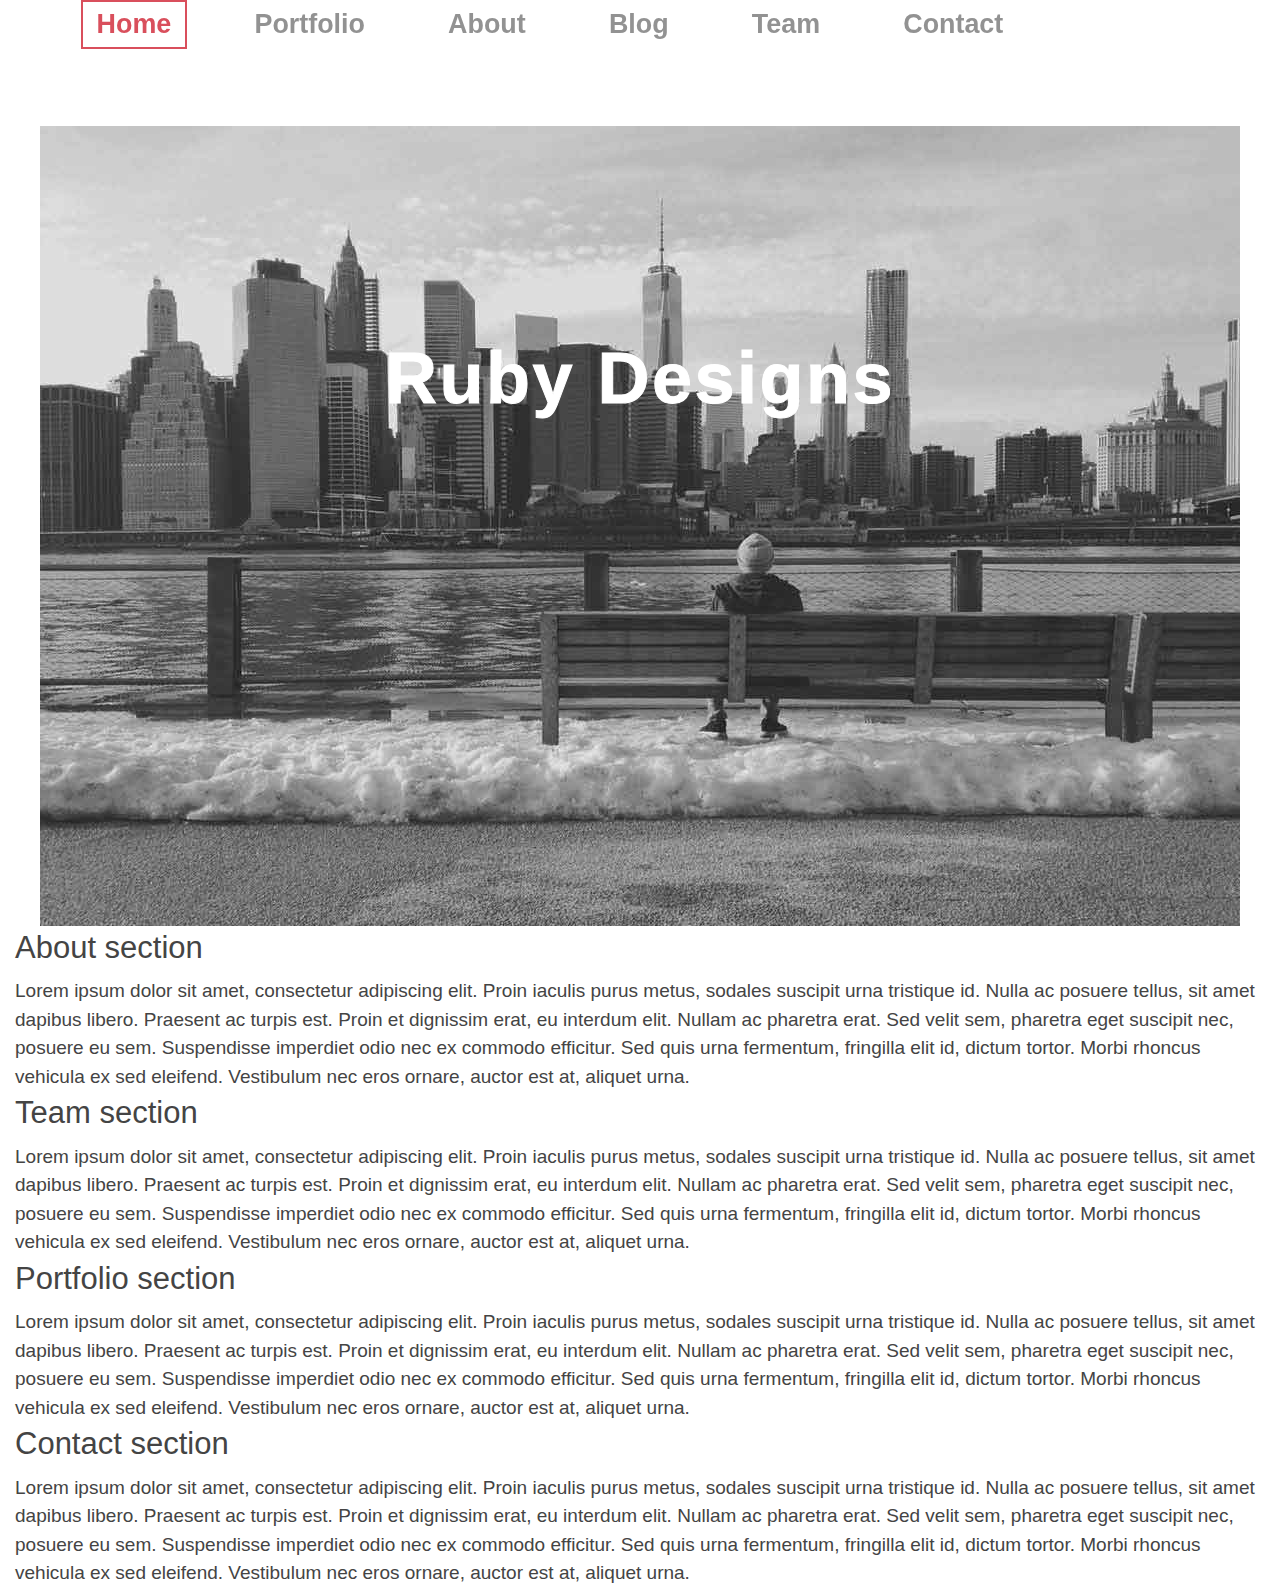
==== index.html @ 1be55d3d "setup team and intro image" ====
<!doctype html>
<html lang="en" class="no-js">
    <head>

        <meta charset="UTF-8">
        <meta http-equiv="X-UA-Compatible" content="IE=edge,chrome=1">
        <meta name="viewport" content="width=device-width, initial-scale=1">
        <title>Home </title>
        <meta name="author" content="Mark Mwaura">
        <meta name="description" content="description here">
        <meta name="keywords" content="company , portfolio">

        <link href='http://fonts.googleapis.com/css?family=Source+Sans+Pro:300,400,700' rel='stylesheet' type='text/css'>
        <link href='https://fonts.googleapis.com/css?family=Roboto+Condensed' rel='stylesheet' type='text/css'>
        <link href='https://fonts.googleapis.com/css?family=Poiret+One' rel='stylesheet' type='text/css'>
        <link rel="stylesheet" href="css/reset.css">
        <!-- CSS reset -->
        <link rel="stylesheet" href="css/style.css">
        <link rel="stylesheet" href="css/foundation.css">
        <link rel="stylesheet" href="css/linemenu/demo.css">
        <link rel="stylesheet" href="css/linemenu/component.css">
            <link rel="stylesheet" href="css/app.css">
        <!-- Resource style -->
        <script src="js/modernizr.js"></script>
        <!-- Modernizr -->

        <title>Home - Company</title>
    </head>
    <body>    <div class="row">
        <header class="large-12 medium-6 small-4 columns">

            <nav class=" menu menu menu--viola navmenu">
                <ul class="horizontal menu menu__list" data-magellan>

                    <li class="menu__item menu__item--current">
                        <a href="#" onclick="focusOnElement('home');" class="menu__link">Home</a>
                    </li>

                    <li class="menu__item">
                        <a href="#" onclick="focusOnElement('portfolio');" class="menu__link">Portfolio</a>
                    </li>
                    <li class="menu__item">
                        <a href="#" onclick="focusOnElement('about');" class="menu__link">About</a>
                    </li>
                    <li class="menu__item">
                        <a href="blog.html"  class="menu__link">Blog</a>
                    </li>
                    <li class="menu__item">
                        <a href="#" onclick="focusOnElement('members');" class="menu__link">Team</a>
                    </li>
                    <li class="menu__item">
                        <a href="#" onclick="focusOnElement('contact');" class="menu__link">Contact</a>
                    </li>

                </ul>
            </nav>
        </header>
    </div>
        <section class="large-12 columns ">
            <div class="sections">
                <div class=" toppart row" id="home" data-magellan-target="home">
                    <div class="small-centered medium-uncentered medium-6 large-7 columns toptext">
                          <h1 >Ruby Designs</h1>
                        </div>
                        <img src="img/6.jpg" class="tophome" alt=""/>
                </div>
                <section id="about" data-magellan-target="about">
                    <h3>About section</h3>
                    Lorem ipsum dolor sit amet, consectetur adipiscing elit. Proin iaculis purus metus, sodales suscipit urna tristique id. Nulla ac posuere tellus, sit amet dapibus libero. Praesent ac turpis est. Proin et dignissim erat, eu interdum elit. Nullam ac
                    pharetra erat. Sed velit sem, pharetra eget suscipit nec, posuere eu sem. Suspendisse imperdiet odio nec ex commodo efficitur. Sed quis urna fermentum, fringilla elit id, dictum tortor. Morbi rhoncus vehicula ex sed eleifend. Vestibulum nec eros
                    ornare, auctor est at, aliquet urna.</section>
                <section id="members" data-magellan-target="members">
                    <h3>Team section</h3>
                    Lorem ipsum dolor sit amet, consectetur adipiscing elit. Proin iaculis purus metus, sodales suscipit urna tristique id. Nulla ac posuere tellus, sit amet dapibus libero. Praesent ac turpis est. Proin et dignissim erat, eu interdum elit. Nullam ac
                    pharetra erat. Sed velit sem, pharetra eget suscipit nec, posuere eu sem. Suspendisse imperdiet odio nec ex commodo efficitur. Sed quis urna fermentum, fringilla elit id, dictum tortor. Morbi rhoncus vehicula ex sed eleifend. Vestibulum nec eros
                    ornare, auctor est at, aliquet urna.</section>
                <section id="portfolio" data-magellan-target="portfolio">
                    <h3>Portfolio section</h3>
                    Lorem ipsum dolor sit amet, consectetur adipiscing elit. Proin iaculis purus metus, sodales suscipit urna tristique id. Nulla ac posuere tellus, sit amet dapibus libero. Praesent ac turpis est. Proin et dignissim erat, eu interdum elit. Nullam ac
                    pharetra erat. Sed velit sem, pharetra eget suscipit nec, posuere eu sem. Suspendisse imperdiet odio nec ex commodo efficitur. Sed quis urna fermentum, fringilla elit id, dictum tortor. Morbi rhoncus vehicula ex sed eleifend. Vestibulum nec eros
                    ornare, auctor est at, aliquet urna.</section>
                <section id="contact" data-magellan-target="contact">
                    <h3>Contact section</h3>
                    Lorem ipsum dolor sit amet, consectetur adipiscing elit. Proin iaculis purus metus, sodales suscipit urna tristique id. Nulla ac posuere tellus, sit amet dapibus libero. Praesent ac turpis est. Proin et dignissim erat, eu interdum elit. Nullam ac
                    pharetra erat. Sed velit sem, pharetra eget suscipit nec, posuere eu sem. Suspendisse imperdiet odio nec ex commodo efficitur. Sed quis urna fermentum, fringilla elit id, dictum tortor. Morbi rhoncus vehicula ex sed eleifend. Vestibulum nec eros
                    ornare, auctor est at, aliquet urna.</section>
            </div>

        </section>

        <script src="js/vendor/jquery.js"></script>
        <script src="js/vendor/what-input.js"></script>
        <script src="js/vendor/foundation.js"></script>
        <script src="js/app.js"></script>
        <script src="js/jquery-2.1.1.js"></script>
        <script src="js/main.js"></script>
        <script src="js/linemenu/classie.js"></script>
        <script src="js/linemenu/clipboard.min.js"></script>
        <script src="js/linemenu/linemenu.js"></script>

        <!-- Resource jQuery -->
    </body>
</html>
---- css/style.css ----
/* --------------------------------

Primary style

-------------------------------- */
*, *::after, *::before {
  -webkit-box-sizing: border-box;
  -moz-box-sizing: border-box;
  box-sizing: border-box;
}

html * {
  -webkit-font-smoothing: antialiased;
  -moz-osx-font-smoothing: grayscale;
}

html {
  font-size: 62.5%;
}

body {
  font-size: 1.6rem;
  font-family: "Source Sans Pro", sans-serif;
  color: #aebcb9;
  background-color: #0d0d0d;
}

a {
  text-decoration: none;
}

.cd-title {
  position: relative;
  height: 160px;
  line-height: 230px;
  text-align: center;
}
.cd-title h1 {
  font-size: 2.4rem;
  font-weight: 700;
}
@media only screen and (min-width: 768px) {
  .cd-title {
    line-height: 250px;
  }
}
@media only screen and (min-width: 1170px) {
  .cd-title {
    height: 200px;
    line-height: 300px;
  }
  .cd-title h1 {
    font-size: 3rem;
  }
}

.cd-intro {
  width: 90%;
  max-width: 768px;
  text-align: center;
}

.cd-intro {
  margin: 4em auto;
}
@media only screen and (min-width: 768px) {
  .cd-intro {
    margin: 5em auto;
  }
}
@media only screen and (min-width: 1170px) {
  .cd-intro {
    margin: 6em auto;
  }
}

.cd-headline {
  font-size: 3rem;
  line-height: 1.2;
}
@media only screen and (min-width: 768px) {
  .cd-headline {
    font-size: 4.4rem;
    font-weight: 300;
  }
}
@media only screen and (min-width: 1170px) {
  .cd-headline {
    font-size: 6rem;
  }
}

.cd-words-wrapper {
  display: inline-block;
  position: relative;
  text-align: left;
}
.cd-words-wrapper b {
  display: inline-block;
  position: absolute;
  white-space: nowrap;
  left: 0;
  top: 0;
}
.cd-words-wrapper b.is-visible {
  position: relative;
}
.no-js .cd-words-wrapper b {
  opacity: 0;
}
.no-js .cd-words-wrapper b.is-visible {
  opacity: 1;
}

/* --------------------------------

xrotate-1

-------------------------------- */
.cd-headline.rotate-1 .cd-words-wrapper {
  -webkit-perspective: 300px;
  -moz-perspective: 300px;
  perspective: 300px;
}
.cd-headline.rotate-1 b {
  opacity: 0;
  -webkit-transform-origin: 50% 100%;
  -moz-transform-origin: 50% 100%;
  -ms-transform-origin: 50% 100%;
  -o-transform-origin: 50% 100%;
  transform-origin: 50% 100%;
  -webkit-transform: rotateX(180deg);
  -moz-transform: rotateX(180deg);
  -ms-transform: rotateX(180deg);
  -o-transform: rotateX(180deg);
  transform: rotateX(180deg);
}
.cd-headline.rotate-1 b.is-visible {
  opacity: 1;
  -webkit-transform: rotateX(0deg);
  -moz-transform: rotateX(0deg);
  -ms-transform: rotateX(0deg);
  -o-transform: rotateX(0deg);
  transform: rotateX(0deg);
  -webkit-animation: cd-rotate-1-in 1.2s;
  -moz-animation: cd-rotate-1-in 1.2s;
  animation: cd-rotate-1-in 1.2s;
}
.cd-headline.rotate-1 b.is-hidden {
  -webkit-transform: rotateX(180deg);
  -moz-transform: rotateX(180deg);
  -ms-transform: rotateX(180deg);
  -o-transform: rotateX(180deg);
  transform: rotateX(180deg);
  -webkit-animation: cd-rotate-1-out 1.2s;
  -moz-animation: cd-rotate-1-out 1.2s;
  animation: cd-rotate-1-out 1.2s;
}

@-webkit-keyframes cd-rotate-1-in {
  0% {
    -webkit-transform: rotateX(180deg);
    opacity: 0;
  }
  35% {
    -webkit-transform: rotateX(120deg);
    opacity: 0;
  }
  65% {
    opacity: 0;
  }
  100% {
    -webkit-transform: rotateX(360deg);
    opacity: 1;
  }
}
@-moz-keyframes cd-rotate-1-in {
  0% {
    -moz-transform: rotateX(180deg);
    opacity: 0;
  }
  35% {
    -moz-transform: rotateX(120deg);
    opacity: 0;
  }
  65% {
    opacity: 0;
  }
  100% {
    -moz-transform: rotateX(360deg);
    opacity: 1;
  }
}
@keyframes cd-rotate-1-in {
  0% {
    -webkit-transform: rotateX(180deg);
    -moz-transform: rotateX(180deg);
    -ms-transform: rotateX(180deg);
    -o-transform: rotateX(180deg);
    transform: rotateX(180deg);
    opacity: 0;
  }
  35% {
    -webkit-transform: rotateX(120deg);
    -moz-transform: rotateX(120deg);
    -ms-transform: rotateX(120deg);
    -o-transform: rotateX(120deg);
    transform: rotateX(120deg);
    opacity: 0;
  }
  65% {
    opacity: 0;
  }
  100% {
    -webkit-transform: rotateX(360deg);
    -moz-transform: rotateX(360deg);
    -ms-transform: rotateX(360deg);
    -o-transform: rotateX(360deg);
    transform: rotateX(360deg);
    opacity: 1;
  }
}
@-webkit-keyframes cd-rotate-1-out {
  0% {
    -webkit-transform: rotateX(0deg);
    opacity: 1;
  }
  35% {
    -webkit-transform: rotateX(-40deg);
    opacity: 1;
  }
  65% {
    opacity: 0;
  }
  100% {
    -webkit-transform: rotateX(180deg);
    opacity: 0;
  }
}
@-moz-keyframes cd-rotate-1-out {
  0% {
    -moz-transform: rotateX(0deg);
    opacity: 1;
  }
  35% {
    -moz-transform: rotateX(-40deg);
    opacity: 1;
  }
  65% {
    opacity: 0;
  }
  100% {
    -moz-transform: rotateX(180deg);
    opacity: 0;
  }
}
@keyframes cd-rotate-1-out {
  0% {
    -webkit-transform: rotateX(0deg);
    -moz-transform: rotateX(0deg);
    -ms-transform: rotateX(0deg);
    -o-transform: rotateX(0deg);
    transform: rotateX(0deg);
    opacity: 1;
  }
  35% {
    -webkit-transform: rotateX(-40deg);
    -moz-transform: rotateX(-40deg);
    -ms-transform: rotateX(-40deg);
    -o-transform: rotateX(-40deg);
    transform: rotateX(-40deg);
    opacity: 1;
  }
  65% {
    opacity: 0;
  }
  100% {
    -webkit-transform: rotateX(180deg);
    -moz-transform: rotateX(180deg);
    -ms-transform: rotateX(180deg);
    -o-transform: rotateX(180deg);
    transform: rotateX(180deg);
    opacity: 0;
  }
}
/* --------------------------------

xtype

-------------------------------- */
.cd-headline.type .cd-words-wrapper {
  vertical-align: top;
  overflow: hidden;
}
.cd-headline.type .cd-words-wrapper::after {
  /* vertical bar */
  content: '';
  position: absolute;
  right: 0;
  top: 50%;
  bottom: auto;
  -webkit-transform: translateY(-50%);
  -moz-transform: translateY(-50%);
  -ms-transform: translateY(-50%);
  -o-transform: translateY(-50%);
  transform: translateY(-50%);
  height: 90%;
  width: 1px;
  background-color: #aebcb9;
}
.cd-headline.type .cd-words-wrapper.waiting::after {
  -webkit-animation: cd-pulse 1s infinite;
  -moz-animation: cd-pulse 1s infinite;
  animation: cd-pulse 1s infinite;
}
.cd-headline.type .cd-words-wrapper.selected {
  background-color: #aebcb9;
}
.cd-headline.type .cd-words-wrapper.selected::after {
  visibility: hidden;
}
.cd-headline.type .cd-words-wrapper.selected b {
  color: #0d0d0d;
}
.cd-headline.type b {
  visibility: hidden;
}
.cd-headline.type b.is-visible {
  visibility: visible;
}
.cd-headline.type i {
  position: absolute;
  visibility: hidden;
}
.cd-headline.type i.in {
  position: relative;
  visibility: visible;
}

@-webkit-keyframes cd-pulse {
  0% {
    -webkit-transform: translateY(-50%) scale(1);
    opacity: 1;
  }
  40% {
    -webkit-transform: translateY(-50%) scale(0.9);
    opacity: 0;
  }
  100% {
    -webkit-transform: translateY(-50%) scale(0);
    opacity: 0;
  }
}
@-moz-keyframes cd-pulse {
  0% {
    -moz-transform: translateY(-50%) scale(1);
    opacity: 1;
  }
  40% {
    -moz-transform: translateY(-50%) scale(0.9);
    opacity: 0;
  }
  100% {
    -moz-transform: translateY(-50%) scale(0);
    opacity: 0;
  }
}
@keyframes cd-pulse {
  0% {
    -webkit-transform: translateY(-50%) scale(1);
    -moz-transform: translateY(-50%) scale(1);
    -ms-transform: translateY(-50%) scale(1);
    -o-transform: translateY(-50%) scale(1);
    transform: translateY(-50%) scale(1);
    opacity: 1;
  }
  40% {
    -webkit-transform: translateY(-50%) scale(0.9);
    -moz-transform: translateY(-50%) scale(0.9);
    -ms-transform: translateY(-50%) scale(0.9);
    -o-transform: translateY(-50%) scale(0.9);
    transform: translateY(-50%) scale(0.9);
    opacity: 0;
  }
  100% {
    -webkit-transform: translateY(-50%) scale(0);
    -moz-transform: translateY(-50%) scale(0);
    -ms-transform: translateY(-50%) scale(0);
    -o-transform: translateY(-50%) scale(0);
    transform: translateY(-50%) scale(0);
    opacity: 0;
  }
}
/* --------------------------------

xrotate-2

-------------------------------- */
.cd-headline.rotate-2 .cd-words-wrapper {
  -webkit-perspective: 300px;
  -moz-perspective: 300px;
  perspective: 300px;
}
.cd-headline.rotate-2 i, .cd-headline.rotate-2 em {
  display: inline-block;
  -webkit-backface-visibility: hidden;
  backface-visibility: hidden;
}
.cd-headline.rotate-2 b {
  opacity: 0;
}
.cd-headline.rotate-2 i {
  -webkit-transform-style: preserve-3d;
  -moz-transform-style: preserve-3d;
  -ms-transform-style: preserve-3d;
  -o-transform-style: preserve-3d;
  transform-style: preserve-3d;
  -webkit-transform: translateZ(-20px) rotateX(90deg);
  -moz-transform: translateZ(-20px) rotateX(90deg);
  -ms-transform: translateZ(-20px) rotateX(90deg);
  -o-transform: translateZ(-20px) rotateX(90deg);
  transform: translateZ(-20px) rotateX(90deg);
  opacity: 0;
}
.is-visible .cd-headline.rotate-2 i {
  opacity: 1;
}
.cd-headline.rotate-2 i.in {
  -webkit-animation: cd-rotate-2-in 0.4s forwards;
  -moz-animation: cd-rotate-2-in 0.4s forwards;
  animation: cd-rotate-2-in 0.4s forwards;
}
.cd-headline.rotate-2 i.out {
  -webkit-animation: cd-rotate-2-out 0.4s forwards;
  -moz-animation: cd-rotate-2-out 0.4s forwards;
  animation: cd-rotate-2-out 0.4s forwards;
}
.cd-headline.rotate-2 em {
  -webkit-transform: translateZ(20px);
  -moz-transform: translateZ(20px);
  -ms-transform: translateZ(20px);
  -o-transform: translateZ(20px);
  transform: translateZ(20px);
}

.no-csstransitions .cd-headline.rotate-2 i {
  -webkit-transform: rotateX(0deg);
  -moz-transform: rotateX(0deg);
  -ms-transform: rotateX(0deg);
  -o-transform: rotateX(0deg);
  transform: rotateX(0deg);
  opacity: 0;
}
.no-csstransitions .cd-headline.rotate-2 i em {
  -webkit-transform: scale(1);
  -moz-transform: scale(1);
  -ms-transform: scale(1);
  -o-transform: scale(1);
  transform: scale(1);
}

.no-csstransitions .cd-headline.rotate-2 .is-visible i {
  opacity: 1;
}

@-webkit-keyframes cd-rotate-2-in {
  0% {
    opacity: 0;
    -webkit-transform: translateZ(-20px) rotateX(90deg);
  }
  60% {
    opacity: 1;
    -webkit-transform: translateZ(-20px) rotateX(-10deg);
  }
  100% {
    opacity: 1;
    -webkit-transform: translateZ(-20px) rotateX(0deg);
  }
}
@-moz-keyframes cd-rotate-2-in {
  0% {
    opacity: 0;
    -moz-transform: translateZ(-20px) rotateX(90deg);
  }
  60% {
    opacity: 1;
    -moz-transform: translateZ(-20px) rotateX(-10deg);
  }
  100% {
    opacity: 1;
    -moz-transform: translateZ(-20px) rotateX(0deg);
  }
}
@keyframes cd-rotate-2-in {
  0% {
    opacity: 0;
    -webkit-transform: translateZ(-20px) rotateX(90deg);
    -moz-transform: translateZ(-20px) rotateX(90deg);
    -ms-transform: translateZ(-20px) rotateX(90deg);
    -o-transform: translateZ(-20px) rotateX(90deg);
    transform: translateZ(-20px) rotateX(90deg);
  }
  60% {
    opacity: 1;
    -webkit-transform: translateZ(-20px) rotateX(-10deg);
    -moz-transform: translateZ(-20px) rotateX(-10deg);
    -ms-transform: translateZ(-20px) rotateX(-10deg);
    -o-transform: translateZ(-20px) rotateX(-10deg);
    transform: translateZ(-20px) rotateX(-10deg);
  }
  100% {
    opacity: 1;
    -webkit-transform: translateZ(-20px) rotateX(0deg);
    -moz-transform: translateZ(-20px) rotateX(0deg);
    -ms-transform: translateZ(-20px) rotateX(0deg);
    -o-transform: translateZ(-20px) rotateX(0deg);
    transform: translateZ(-20px) rotateX(0deg);
  }
}
@-webkit-keyframes cd-rotate-2-out {
  0% {
    opacity: 1;
    -webkit-transform: translateZ(-20px) rotateX(0);
  }
  60% {
    opacity: 0;
    -webkit-transform: translateZ(-20px) rotateX(-100deg);
  }
  100% {
    opacity: 0;
    -webkit-transform: translateZ(-20px) rotateX(-90deg);
  }
}
@-moz-keyframes cd-rotate-2-out {
  0% {
    opacity: 1;
    -moz-transform: translateZ(-20px) rotateX(0);
  }
  60% {
    opacity: 0;
    -moz-transform: translateZ(-20px) rotateX(-100deg);
  }
  100% {
    opacity: 0;
    -moz-transform: translateZ(-20px) rotateX(-90deg);
  }
}
@keyframes cd-rotate-2-out {
  0% {
    opacity: 1;
    -webkit-transform: translateZ(-20px) rotateX(0);
    -moz-transform: translateZ(-20px) rotateX(0);
    -ms-transform: translateZ(-20px) rotateX(0);
    -o-transform: translateZ(-20px) rotateX(0);
    transform: translateZ(-20px) rotateX(0);
  }
  60% {
    opacity: 0;
    -webkit-transform: translateZ(-20px) rotateX(-100deg);
    -moz-transform: translateZ(-20px) rotateX(-100deg);
    -ms-transform: translateZ(-20px) rotateX(-100deg);
    -o-transform: translateZ(-20px) rotateX(-100deg);
    transform: translateZ(-20px) rotateX(-100deg);
  }
  100% {
    opacity: 0;
    -webkit-transform: translateZ(-20px) rotateX(-90deg);
    -moz-transform: translateZ(-20px) rotateX(-90deg);
    -ms-transform: translateZ(-20px) rotateX(-90deg);
    -o-transform: translateZ(-20px) rotateX(-90deg);
    transform: translateZ(-20px) rotateX(-90deg);
  }
}
/* --------------------------------

xloading-bar

-------------------------------- */
.cd-headline.loading-bar span {
  display: inline-block;
  padding: .2em 0;
}
.cd-headline.loading-bar .cd-words-wrapper {
  overflow: hidden;
  vertical-align: top;
}
.cd-headline.loading-bar .cd-words-wrapper::after {
  /* loading bar */
  content: '';
  position: absolute;
  left: 0;
  bottom: 0;
  height: 3px;
  width: 0;
  background: #0096a7;
  z-index: 2;
  -webkit-transition: width 0.3s -0.1s;
  -moz-transition: width 0.3s -0.1s;
  transition: width 0.3s -0.1s;
}
.cd-headline.loading-bar .cd-words-wrapper.is-loading::after {
  width: 100%;
  -webkit-transition: width 3s;
  -moz-transition: width 3s;
  transition: width 3s;
}
.cd-headline.loading-bar b {
  top: .2em;
  opacity: 0;
  -webkit-transition: opacity 0.3s;
  -moz-transition: opacity 0.3s;
  transition: opacity 0.3s;
}
.cd-headline.loading-bar b.is-visible {
  opacity: 1;
  top: 0;
}

/* --------------------------------

xslide

-------------------------------- */
.cd-headline.slide span {
  display: inline-block;
  padding: .2em 0;
}
.cd-headline.slide .cd-words-wrapper {
  overflow: hidden;
  vertical-align: top;
}
.cd-headline.slide b {
  opacity: 0;
  top: .2em;
}
.cd-headline.slide b.is-visible {
  top: 0;
  opacity: 1;
  -webkit-animation: slide-in 0.6s;
  -moz-animation: slide-in 0.6s;
  animation: slide-in 0.6s;
}
.cd-headline.slide b.is-hidden {
  -webkit-animation: slide-out 0.6s;
  -moz-animation: slide-out 0.6s;
  animation: slide-out 0.6s;
}

@-webkit-keyframes slide-in {
  0% {
    opacity: 0;
    -webkit-transform: translateY(-100%);
  }
  60% {
    opacity: 1;
    -webkit-transform: translateY(20%);
  }
  100% {
    opacity: 1;
    -webkit-transform: translateY(0);
  }
}
@-moz-keyframes slide-in {
  0% {
    opacity: 0;
    -moz-transform: translateY(-100%);
  }
  60% {
    opacity: 1;
    -moz-transform: translateY(20%);
  }
  100% {
    opacity: 1;
    -moz-transform: translateY(0);
  }
}
@keyframes slide-in {
  0% {
    opacity: 0;
    -webkit-transform: translateY(-100%);
    -moz-transform: translateY(-100%);
    -ms-transform: translateY(-100%);
    -o-transform: translateY(-100%);
    transform: translateY(-100%);
  }
  60% {
    opacity: 1;
    -webkit-transform: translateY(20%);
    -moz-transform: translateY(20%);
    -ms-transform: translateY(20%);
    -o-transform: translateY(20%);
    transform: translateY(20%);
  }
  100% {
    opacity: 1;
    -webkit-transform: translateY(0);
    -moz-transform: translateY(0);
    -ms-transform: translateY(0);
    -o-transform: translateY(0);
    transform: translateY(0);
  }
}
@-webkit-keyframes slide-out {
  0% {
    opacity: 1;
    -webkit-transform: translateY(0);
  }
  60% {
    opacity: 0;
    -webkit-transform: translateY(120%);
  }
  100% {
    opacity: 0;
    -webkit-transform: translateY(100%);
  }
}
@-moz-keyframes slide-out {
  0% {
    opacity: 1;
    -moz-transform: translateY(0);
  }
  60% {
    opacity: 0;
    -moz-transform: translateY(120%);
  }
  100% {
    opacity: 0;
    -moz-transform: translateY(100%);
  }
}
@keyframes slide-out {
  0% {
    opacity: 1;
    -webkit-transform: translateY(0);
    -moz-transform: translateY(0);
    -ms-transform: translateY(0);
    -o-transform: translateY(0);
    transform: translateY(0);
  }
  60% {
    opacity: 0;
    -webkit-transform: translateY(120%);
    -moz-transform: translateY(120%);
    -ms-transform: translateY(120%);
    -o-transform: translateY(120%);
    transform: translateY(120%);
  }
  100% {
    opacity: 0;
    -webkit-transform: translateY(100%);
    -moz-transform: translateY(100%);
    -ms-transform: translateY(100%);
    -o-transform: translateY(100%);
    transform: translateY(100%);
  }
}
/* --------------------------------

xclip

-------------------------------- */
.cd-headline.clip span {
  display: inline-block;
  padding: .2em 0;
}
.cd-headline.clip .cd-words-wrapper {
  overflow: hidden;
  vertical-align: top;
}
.cd-headline.clip .cd-words-wrapper::after {
  /* line */
  content: '';
  position: absolute;
  top: 0;
  right: 0;
  width: 2px;
  height: 100%;
  background-color: #aebcb9;
}
.cd-headline.clip b {
  opacity: 0;
}
.cd-headline.clip b.is-visible {
  opacity: 1;
}

/* --------------------------------

xzoom

-------------------------------- */
.cd-headline.zoom .cd-words-wrapper {
  -webkit-perspective: 300px;
  -moz-perspective: 300px;
  perspective: 300px;
}
.cd-headline.zoom b {
  opacity: 0;
}
.cd-headline.zoom b.is-visible {
  opacity: 1;
  -webkit-animation: zoom-in 0.8s;
  -moz-animation: zoom-in 0.8s;
  animation: zoom-in 0.8s;
}
.cd-headline.zoom b.is-hidden {
  -webkit-animation: zoom-out 0.8s;
  -moz-animation: zoom-out 0.8s;
  animation: zoom-out 0.8s;
}

@-webkit-keyframes zoom-in {
  0% {
    opacity: 0;
    -webkit-transform: translateZ(100px);
  }
  100% {
    opacity: 1;
    -webkit-transform: translateZ(0);
  }
}
@-moz-keyframes zoom-in {
  0% {
    opacity: 0;
    -moz-transform: translateZ(100px);
  }
  100% {
    opacity: 1;
    -moz-transform: translateZ(0);
  }
}
@keyframes zoom-in {
  0% {
    opacity: 0;
    -webkit-transform: translateZ(100px);
    -moz-transform: translateZ(100px);
    -ms-transform: translateZ(100px);
    -o-transform: translateZ(100px);
    transform: translateZ(100px);
  }
  100% {
    opacity: 1;
    -webkit-transform: translateZ(0);
    -moz-transform: translateZ(0);
    -ms-transform: translateZ(0);
    -o-transform: translateZ(0);
    transform: translateZ(0);
  }
}
@-webkit-keyframes zoom-out {
  0% {
    opacity: 1;
    -webkit-transform: translateZ(0);
  }
  100% {
    opacity: 0;
    -webkit-transform: translateZ(-100px);
  }
}
@-moz-keyframes zoom-out {
  0% {
    opacity: 1;
    -moz-transform: translateZ(0);
  }
  100% {
    opacity: 0;
    -moz-transform: translateZ(-100px);
  }
}
@keyframes zoom-out {
  0% {
    opacity: 1;
    -webkit-transform: translateZ(0);
    -moz-transform: translateZ(0);
    -ms-transform: translateZ(0);
    -o-transform: translateZ(0);
    transform: translateZ(0);
  }
  100% {
    opacity: 0;
    -webkit-transform: translateZ(-100px);
    -moz-transform: translateZ(-100px);
    -ms-transform: translateZ(-100px);
    -o-transform: translateZ(-100px);
    transform: translateZ(-100px);
  }
}
/* --------------------------------

xrotate-3

-------------------------------- */
.cd-headline.rotate-3 .cd-words-wrapper {
  -webkit-perspective: 300px;
  -moz-perspective: 300px;
  perspective: 300px;
}
.cd-headline.rotate-3 b {
  opacity: 0;
}
.cd-headline.rotate-3 i {
  display: inline-block;
  -webkit-transform: rotateY(180deg);
  -moz-transform: rotateY(180deg);
  -ms-transform: rotateY(180deg);
  -o-transform: rotateY(180deg);
  transform: rotateY(180deg);
  -webkit-backface-visibility: hidden;
  backface-visibility: hidden;
}
.is-visible .cd-headline.rotate-3 i {
  -webkit-transform: rotateY(0deg);
  -moz-transform: rotateY(0deg);
  -ms-transform: rotateY(0deg);
  -o-transform: rotateY(0deg);
  transform: rotateY(0deg);
}
.cd-headline.rotate-3 i.in {
  -webkit-animation: cd-rotate-3-in 0.6s forwards;
  -moz-animation: cd-rotate-3-in 0.6s forwards;
  animation: cd-rotate-3-in 0.6s forwards;
}
.cd-headline.rotate-3 i.out {
  -webkit-animation: cd-rotate-3-out 0.6s forwards;
  -moz-animation: cd-rotate-3-out 0.6s forwards;
  animation: cd-rotate-3-out 0.6s forwards;
}

.no-csstransitions .cd-headline.rotate-3 i {
  -webkit-transform: rotateY(0deg);
  -moz-transform: rotateY(0deg);
  -ms-transform: rotateY(0deg);
  -o-transform: rotateY(0deg);
  transform: rotateY(0deg);
  opacity: 0;
}

.no-csstransitions .cd-headline.rotate-3 .is-visible i {
  opacity: 1;
}

@-webkit-keyframes cd-rotate-3-in {
  0% {
    -webkit-transform: rotateY(180deg);
  }
  100% {
    -webkit-transform: rotateY(0deg);
  }
}
@-moz-keyframes cd-rotate-3-in {
  0% {
    -moz-transform: rotateY(180deg);
  }
  100% {
    -moz-transform: rotateY(0deg);
  }
}
@keyframes cd-rotate-3-in {
  0% {
    -webkit-transform: rotateY(180deg);
    -moz-transform: rotateY(180deg);
    -ms-transform: rotateY(180deg);
    -o-transform: rotateY(180deg);
    transform: rotateY(180deg);
  }
  100% {
    -webkit-transform: rotateY(0deg);
    -moz-transform: rotateY(0deg);
    -ms-transform: rotateY(0deg);
    -o-transform: rotateY(0deg);
    transform: rotateY(0deg);
  }
}
@-webkit-keyframes cd-rotate-3-out {
  0% {
    -webkit-transform: rotateY(0);
  }
  100% {
    -webkit-transform: rotateY(-180deg);
  }
}
@-moz-keyframes cd-rotate-3-out {
  0% {
    -moz-transform: rotateY(0);
  }
  100% {
    -moz-transform: rotateY(-180deg);
  }
}
@keyframes cd-rotate-3-out {
  0% {
    -webkit-transform: rotateY(0);
    -moz-transform: rotateY(0);
    -ms-transform: rotateY(0);
    -o-transform: rotateY(0);
    transform: rotateY(0);
  }
  100% {
    -webkit-transform: rotateY(-180deg);
    -moz-transform: rotateY(-180deg);
    -ms-transform: rotateY(-180deg);
    -o-transform: rotateY(-180deg);
    transform: rotateY(-180deg);
  }
}
/* --------------------------------

xscale

-------------------------------- */
.cd-headline.scale b {
  opacity: 0;
}
.cd-headline.scale i {
  display: inline-block;
  opacity: 0;
  -webkit-transform: scale(0);
  -moz-transform: scale(0);
  -ms-transform: scale(0);
  -o-transform: scale(0);
  transform: scale(0);
}
.is-visible .cd-headline.scale i {
  opacity: 1;
}
.cd-headline.scale i.in {
  -webkit-animation: scale-up 0.6s forwards;
  -moz-animation: scale-up 0.6s forwards;
  animation: scale-up 0.6s forwards;
}
.cd-headline.scale i.out {
  -webkit-animation: scale-down 0.6s forwards;
  -moz-animation: scale-down 0.6s forwards;
  animation: scale-down 0.6s forwards;
}

.no-csstransitions .cd-headline.scale i {
  -webkit-transform: scale(1);
  -moz-transform: scale(1);
  -ms-transform: scale(1);
  -o-transform: scale(1);
  transform: scale(1);
  opacity: 0;
}

.no-csstransitions .cd-headline.scale .is-visible i {
  opacity: 1;
}

@-webkit-keyframes scale-up {
  0% {
    -webkit-transform: scale(0);
    opacity: 0;
  }
  60% {
    -webkit-transform: scale(1.2);
    opacity: 1;
  }
  100% {
    -webkit-transform: scale(1);
    opacity: 1;
  }
}
@-moz-keyframes scale-up {
  0% {
    -moz-transform: scale(0);
    opacity: 0;
  }
  60% {
    -moz-transform: scale(1.2);
    opacity: 1;
  }
  100% {
    -moz-transform: scale(1);
    opacity: 1;
  }
}
@keyframes scale-up {
  0% {
    -webkit-transform: scale(0);
    -moz-transform: scale(0);
    -ms-transform: scale(0);
    -o-transform: scale(0);
    transform: scale(0);
    opacity: 0;
  }
  60% {
    -webkit-transform: scale(1.2);
    -moz-transform: scale(1.2);
    -ms-transform: scale(1.2);
    -o-transform: scale(1.2);
    transform: scale(1.2);
    opacity: 1;
  }
  100% {
    -webkit-transform: scale(1);
    -moz-transform: scale(1);
    -ms-transform: scale(1);
    -o-transform: scale(1);
    transform: scale(1);
    opacity: 1;
  }
}
@-webkit-keyframes scale-down {
  0% {
    -webkit-transform: scale(1);
    opacity: 1;
  }
  60% {
    -webkit-transform: scale(0);
    opacity: 0;
  }
}
@-moz-keyframes scale-down {
  0% {
    -moz-transform: scale(1);
    opacity: 1;
  }
  60% {
    -moz-transform: scale(0);
    opacity: 0;
  }
}
@keyframes scale-down {
  0% {
    -webkit-transform: scale(1);
    -moz-transform: scale(1);
    -ms-transform: scale(1);
    -o-transform: scale(1);
    transform: scale(1);
    opacity: 1;
  }
  60% {
    -webkit-transform: scale(0);
    -moz-transform: scale(0);
    -ms-transform: scale(0);
    -o-transform: scale(0);
    transform: scale(0);
    opacity: 0;
  }
}
/* --------------------------------

xpush

-------------------------------- */
.cd-headline.push b {
  opacity: 0;
}
.cd-headline.push b.is-visible {
  opacity: 1;
  -webkit-animation: push-in 0.6s;
  -moz-animation: push-in 0.6s;
  animation: push-in 0.6s;
}
.cd-headline.push b.is-hidden {
  -webkit-animation: push-out 0.6s;
  -moz-animation: push-out 0.6s;
  animation: push-out 0.6s;
}

@-webkit-keyframes push-in {
  0% {
    opacity: 0;
    -webkit-transform: translateX(-100%);
  }
  60% {
    opacity: 1;
    -webkit-transform: translateX(10%);
  }
  100% {
    opacity: 1;
    -webkit-transform: translateX(0);
  }
}
@-moz-keyframes push-in {
  0% {
    opacity: 0;
    -moz-transform: translateX(-100%);
  }
  60% {
    opacity: 1;
    -moz-transform: translateX(10%);
  }
  100% {
    opacity: 1;
    -moz-transform: translateX(0);
  }
}
@keyframes push-in {
  0% {
    opacity: 0;
    -webkit-transform: translateX(-100%);
    -moz-transform: translateX(-100%);
    -ms-transform: translateX(-100%);
    -o-transform: translateX(-100%);
    transform: translateX(-100%);
  }
  60% {
    opacity: 1;
    -webkit-transform: translateX(10%);
    -moz-transform: translateX(10%);
    -ms-transform: translateX(10%);
    -o-transform: translateX(10%);
    transform: translateX(10%);
  }
  100% {
    opacity: 1;
    -webkit-transform: translateX(0);
    -moz-transform: translateX(0);
    -ms-transform: translateX(0);
    -o-transform: translateX(0);
    transform: translateX(0);
  }
}
@-webkit-keyframes push-out {
  0% {
    opacity: 1;
    -webkit-transform: translateX(0);
  }
  60% {
    opacity: 0;
    -webkit-transform: translateX(110%);
  }
  100% {
    opacity: 0;
    -webkit-transform: translateX(100%);
  }
}
@-moz-keyframes push-out {
  0% {
    opacity: 1;
    -moz-transform: translateX(0);
  }
  60% {
    opacity: 0;
    -moz-transform: translateX(110%);
  }
  100% {
    opacity: 0;
    -moz-transform: translateX(100%);
  }
}
@keyframes push-out {
  0% {
    opacity: 1;
    -webkit-transform: translateX(0);
    -moz-transform: translateX(0);
    -ms-transform: translateX(0);
    -o-transform: translateX(0);
    transform: translateX(0);
  }
  60% {
    opacity: 0;
    -webkit-transform: translateX(110%);
    -moz-transform: translateX(110%);
    -ms-transform: translateX(110%);
    -o-transform: translateX(110%);
    transform: translateX(110%);
  }
  100% {
    opacity: 0;
    -webkit-transform: translateX(100%);
    -moz-transform: translateX(100%);
    -ms-transform: translateX(100%);
    -o-transform: translateX(100%);
    transform: translateX(100%);
  }
}
---- css/linemenu/demo.css ----
@font-face {
	font-family: 'codropsicons';
	font-weight: normal;
	font-style: normal;
	src: url('../fonts/codropsicons/codropsicons.eot');
	src: url('../fonts/codropsicons/codropsicons.eot?#iefix') format('embedded-opentype'), url('../fonts/codropsicons/codropsicons.woff') format('woff'), url('../fonts/codropsicons/codropsicons.ttf') format('truetype'), url('../fonts/codropsicons/codropsicons.svg#codropsicons') format('svg');
}

*,
*:after,
*:before {
	-webkit-box-sizing: border-box;
	box-sizing: border-box;
}

.clearfix:before,
.clearfix:after {
	content: '';
	display: table;
}

.clearfix:after {
	clear: both;
}

body {
	font-family: 'Avenir Next', Avenir, 'Helvetica Neue', 'Lato', 'Segoe UI', Helvetica, Arial, sans-serif;
	color: #444;
	background: #fff;
	-webkit-font-smoothing: antialiased;
	-moz-osx-font-smoothing: grayscale;
}

a {
	text-decoration: none;
	color: #4e3c3e;
	outline: none;
}

a:hover,
a:focus {
	color: #f48b95;
}

.hidden {
	position: absolute;
	overflow: hidden;
	width: 0;
	height: 0;
	pointer-events: none;
}

.info {
	font-size: 0.85em;
	font-weight: bold;
	line-height: 36px;
	margin: 5em 0 0;
	color: #9c9898;
}

.link-copy {
	position: absolute;
	top: 2em;
	right: 2em;
	width: 20px;
	height: 20px;
	cursor: pointer;
	background: url(../img/link.svg) no-repeat center center;
	background-size: cover;
}

.link-copy::after {
	content: 'Click to copy direct link';
	font-size: 0.85em;
	font-weight: bold;
	position: absolute;
	right: 100%;
	margin: 0 1em 0 0;
	white-space: nowrap;
	pointer-events: none;
	opacity: 0;
	color: #ddd;
	-webkit-transform: translate3d(10px, 0, 0);
	transform: translate3d(10px, 0, 0);
	-webkit-transition: -webkit-transform 0.3s, opacity 0.3s;
	transition: transform 0.3s, opacity 0.3s;
}

.link-copy:hover::after {
	opacity: 1;
	-webkit-transform: translate3d(0, 0, 0);
	transform: translate3d(0, 0, 0);
}

.link-copy::before {
	content: '';
	position: absolute;
	top: 50%;
	left: 50%;
	width: 50px;
	height: 50px;
	margin: -25px 0 0 -25px;
	opacity: 0;
	border-radius: 50%;
	background: #d94f5c;
}

.link-copy--animate::before {
	-webkit-animation: pulse 0.3s;
	animation: pulse 0.3s;
}

@-webkit-keyframes pulse {
	from {
		opacity: 1;
		-webkit-transform: scale3d(0, 0, 1);
		transform: scale3d(0, 0, 1);
	}

	to {
		opacity: 0;
		-webkit-transform: scale3d(1, 1, 1);
		transform: scale3d(1, 1, 1);
	}

}

@keyframes pulse {
	from {
		opacity: 1;
		-webkit-transform: scale3d(0, 0, 1);
		transform: scale3d(0, 0, 1);
	}

	to {
		opacity: 0;
		transform: scale3d(1, 1, 1);
		webkit-transform: scale3d(1, 1, 1);
	}

}

.github-corner:hover .octo-arm {
	animation: octocat-wave 560ms ease-in-out;
}

@keyframes octocat-wave {
	0%,
	100% {
		transform: rotate(0);
	}

	20%,
	60% {
		transform: rotate(-25deg);
	}

	40%,
	80% {
		transform: rotate(10deg);
	}

}

@media (max-width:500px) {
	.github-corner:hover .octo-arm {
		animation: none;
	}

	.github-corner .octo-arm {
		animation: octocat-wave 560ms ease-in-out;
	}

}

/* Content */
.content {
	padding: 3em 0;
}

.section {
	display: -webkit-flex;
	display: flex;
	-webkit-flex-direction: column;
	flex-direction: column;
	-webkit-justify-content: center;
	justify-content: center;
	-webkit-align-items: center;
	align-items: center;
}

.section:nth-of-type(odd):not(:first-child) {
	color: #fff;
	background: #2a282b;
}

.section--menu {
	position: relative;
	overflow: hidden;
	min-height: 80vh;
	padding: 2em 0 8em;
}

.break {
	padding: 3em 0;
	text-align: center;
	background: #d94f5c;
}

.section__title {
	font-size: 0.65em;
	font-weight: 700;
	-webkit-flex: none;
	flex: none;
	margin: 3em 0 15em;
	text-indent: 3px;
	letter-spacing: 3px;
	text-transform: uppercase;
	color: #d1d1d1;
}

.break__title {
	font-size: 1.85em;
	font-weight: normal;
	margin: 0;
	color: #fff;
}

.section--intro {
	font-size: 2em;
	position: relative;
	min-height: 100vh;
	text-align: center;
	color: #fff;
}

.section--intro p {
	max-width: 1000px;
	margin: 0 auto;
	padding: 1em;
}

/* Header */
.codrops-header {
	position: relative;
	height: 100vh;
	min-height: 600px;
	padding: 0em 1em 4em;
	text-align: center;
	color: #fff;
	background: #d94f5c url(../img/mouse.svg) no-repeat left 50% bottom 40px;
}

.codrops-header h1 {
	font-size: 3.25em;
	font-weight: 700;
	line-height: 1;
	position: relative;
	z-index: 10;
	margin: 0.5em 0 0;
	letter-spacing: -1px;
}

.codrops-header h1 span {
	font-size: 50%;
	font-weight: normal;
	display: block;
	margin: 0.5em 0;
	letter-spacing: 0;
	color: #f48b95;
}

/* Top Navigation Style */
.codrops-links {
	position: relative;
	display: inline-block;
	text-align: center;
	white-space: nowrap;
}

.codrops-links::after {
	content: '';
	position: absolute;
	top: 0;
	left: 50%;
	width: 1px;
	height: 100%;
	background: #c14954;
	-webkit-transform: rotate3d(0, 0, 1, 22.5deg);
	transform: rotate3d(0, 0, 1, 22.5deg);
}

.codrops-icon {
	display: inline-block;
	width: 1.5em;
	margin: 0.5em;
	padding: 0em 0;
	text-decoration: none;
}

.codrops-icon span {
	display: none;
}

.codrops-icon:before {
	font-family: 'codropsicons';
	font-weight: normal;
	font-style: normal;
	font-variant: normal;
	line-height: 1;
	margin: 0 5px;
	text-transform: none;
	-webkit-font-smoothing: antialiased;
	speak: none;
}

.codrops-icon--drop:before {
	content: '\e001';
}

.codrops-icon--prev:before {
	content: '\e004';
}

/* Demo links */
.codrops-demos {
	margin: 2em 0 0;
}

.codrops-demos a {
	display: inline-block;
	margin: 0 0.5em;
}

.codrops-demos a.current-demo {
	color: #333;
}

/* Related demos */
.content--related {
	font-weight: bold;
	padding: 10em 1em;
	text-align: center;
	background: #d94f5c;
}

.content__wrap--related {
	max-width: 800px;
	margin: 0 auto;
}

.media-item {
	display: inline-block;
	padding: 1em;
	vertical-align: top;
	-webkit-transition: color 0.3s;
	transition: color 0.3s;
}

.media-item__img {
	max-width: 100%;
	opacity: 0.6;
	-webkit-transition: opacity 0.3s;
	transition: opacity 0.3s;
}

.media-item:hover .media-item__img,
.media-item:focus .media-item__img {
	opacity: 1;
}

.media-item__title {
	font-size: 1em;
	margin: 0;
	padding: 0.5em;
}

@media screen and (max-width:50em) {
	.section--intro {
		font-size: 1em;
	}

}
---- css/linemenu/component.css ----
/* Common styles for all menus */
.menu {
	line-height: 1;
	margin: 0 auto 3em;
}

.menu__list {
	position: relative;
	display: -webkit-flex;
	display: flex;
	-webkit-flex-wrap: wrap;
	flex-wrap: wrap;
	margin: 0;
	padding: 0;
	list-style: none;
}

.menu__item {
	display: block;
	margin: 1em 0;
}

.menu__link {
	font-size: 1.05em;
	font-weight: bold;
	display: block;
	padding: 1em;
	cursor: pointer;
	-webkit-user-select: none;
	-moz-user-select: none;
	-ms-user-select: none;
	user-select: none;
	-webkit-touch-callout: none;
	-khtml-user-select: none;
	-webkit-tap-highlight-color: rgba(0, 0, 0, 0);
}

.menu__link:hover,
.menu__link:focus {
	outline: none;
}

/* Individual styles */

/* Alonso */
.menu--alonso .menu__item {
	margin: 0;
}

.menu--alonso .menu__link {
	width: 120px;
	height: 3em;
	text-align: center;
	color: #b5b5b5;
	-webkit-transition: color 0.3s;
	transition: color 0.3s;
}

.menu--alonso .menu__link:hover,
.menu--alonso .menu__link:focus {
	color: #929292;
}

.menu--alonso .menu__item--current .menu__link {
	color: #d94f5c;
	-webkit-transition: color 0.5s;
	transition: color 0.5s;
}

.menu--alonso .menu__line {
	position: absolute;
	top: 100%;
	left: 0;
	width: 120px;
	height: 2px;
	pointer-events: none;
	border: 1px solid #fff;
	border-width: 0 45px;
	background: #d94f5c;
	-webkit-transition: -webkit-transform 0.5s;
	transition: transform 0.5s;
	-webkit-transition-timing-function: cubic-bezier(1, 0.01, 0, 1);
	-webkit-transition-timing-function: cubic-bezier(1, 0.01, 0, 1.22);
	transition-timing-function: cubic-bezier(1, 0.01, 0, 1.22);
}

.menu--alonso .menu__item:nth-child(1).menu__item--current ~ .menu__line {
	-webkit-transform: translate3d(0, 0, 0);
	transform: translate3d(0, 0, 0);
}

.menu--alonso .menu__item:nth-child(2).menu__item--current ~ .menu__line {
	-webkit-transform: translate3d(100%, 0, 0);
	transform: translate3d(100%, 0, 0);
}

.menu--alonso .menu__item:nth-child(3).menu__item--current ~ .menu__line {
	-webkit-transform: translate3d(200%, 0, 0);
	transform: translate3d(200%, 0, 0);
}

.menu--alonso .menu__item:nth-child(4).menu__item--current ~ .menu__line {
	-webkit-transform: translate3d(300%, 0, 0);
	transform: translate3d(300%, 0, 0);
}

.menu--alonso .menu__item:nth-child(5).menu__item--current ~ .menu__line {
	-webkit-transform: translate3d(400%, 0, 0);
	transform: translate3d(400%, 0, 0);
}

@media screen and (max-width:55em) {
	.menu--alonso .menu__line {
		top: 3em;
	}

	.menu--alonso .menu__item:nth-child(1).menu__item--current ~ .menu__line {
		-webkit-transform: translate3d(0, 0, 0);
		transform: translate3d(0, 0, 0);
	}

	.menu--alonso .menu__item:nth-child(2).menu__item--current ~ .menu__line {
		-webkit-transform: translate3d(0, 3em, 0);
		transform: translate3d(0, 3em, 0);
	}

	.menu--alonso .menu__item:nth-child(3).menu__item--current ~ .menu__line {
		-webkit-transform: translate3d(0, 6em, 0);
		transform: translate3d(0, 6em, 0);
	}

	.menu--alonso .menu__item:nth-child(4).menu__item--current ~ .menu__line {
		-webkit-transform: translate3d(0, 9em, 0);
		transform: translate3d(0, 9em, 0);
	}

	.menu--alonso .menu__item:nth-child(5).menu__item--current ~ .menu__line {
		-webkit-transform: translate3d(0, 12em, 0);
		transform: translate3d(0, 12em, 0);
	}
}

/* Sebastian */
.menu--sebastian .menu__link {
	position: relative;
	display: block;
	margin: 0 1em;
	text-align: center;
	color: #929292;
	-webkit-transition: color 0.4s;
	transition: color 0.4s;
}

.menu--sebastian .menu__link:hover,
.menu--sebastian .menu__link:focus {
	color: #fff;
}

.menu--sebastian .menu__item--current .menu__link {
	color: #d94f5c;
}

.menu--sebastian .menu__link::before,
.menu--sebastian .menu__link::after {
	content: '';
	position: absolute;
	left: 0;
	width: 100%;
	height: 2px;
	background: #d94f5c;
	-webkit-transform: scale3d(0, 1, 1);
	transform: scale3d(0, 1, 1);
	-webkit-transition: -webkit-transform 0.2s;
	transition: transform 0.2s;
}

.menu--sebastian .menu__link::before {
	top: 0;
	-webkit-transform-origin: 0 50%;
	transform-origin: 0 50%;
}

.menu--sebastian .menu__link::after {
	bottom: 0;
	-webkit-transform-origin: 100% 50%;
	transform-origin: 100% 50%;
}

.menu--sebastian .menu__item--current .menu__link::before,
.menu--sebastian .menu__item--current .menu__link::after {
	-webkit-transform: scale3d(1, 1, 1);
	transform: scale3d(1, 1, 1);
	-webkit-transition-timing-function: cubic-bezier(0.22, 0.61, 0.36, 1);
	transition-timing-function: cubic-bezier(0.22, 0.61, 0.36, 1);
	-webkit-transition-duration: 0.4s;
	transition-duration: 0.4s;
}

/* Prospero */
.menu--prospero .menu__link {
	position: relative;
	display: block;
	margin: 0 1.5em;
	padding: 0.75em 0;
	text-align: center;
	color: #b5b5b5;
	-webkit-transition: color 0.3s;
	transition: color 0.3s;
}

.menu--prospero .menu__link:hover,
.menu--prospero .menu__link:focus {
	color: #929292;
}

.menu--prospero .menu__item--current .menu__link {
	color: #d94f5c;
}

.menu--prospero .menu__link::before {
	content: '';
	position: absolute;
	bottom: 0;
	left: 0;
	width: 100%;
	height: 4px;
	background: #d94f5c;
	-webkit-transform: scale3d(0, 1, 1);
	transform: scale3d(0, 1, 1);
	-webkit-transition: -webkit-transform 0.1s;
	transition: transform 0.1s;
}

.menu--prospero .menu__item--current .menu__link::before {
	-webkit-transform: scale3d(1, 1, 1);
	transform: scale3d(1, 1, 1);
	-webkit-transition-timing-function: cubic-bezier(0.4, 0, 0.2, 1);
	transition-timing-function: cubic-bezier(0.4, 0, 0.2, 1);
	-webkit-transition-duration: 0.3s;
	transition-duration: 0.3s;
}

/* Viola */
.menu--viola .menu__item {
	position: relative;
	margin: 0 1em;
}

.menu--viola .menu__link {
	position: relative;
	display: block;
	text-align: center;
	color: #929292;
	-webkit-transition: color 0.4s;
	transition: color 0.4s;
}

.menu--viola .menu__link:hover,
.menu--viola .menu__link:focus {
	color: #fff;
}

.menu--viola .menu__item--current .menu__link {
	color: #d94f5c;
}

.menu--viola .menu__item::before,
.menu--viola .menu__item::after,
.menu--viola .menu__link::before,
.menu--viola .menu__link::after {
	content: '';
	position: absolute;
	background: #d94f5c;
	-webkit-transition: -webkit-transform 0.2s;
	transition: transform 0.2s;
}

.menu--viola .menu__item::before,
.menu--viola .menu__item::after {
	top: 0;
	width: 2px;
	height: 100%;
	-webkit-transform: scale3d(1, 0, 1);
	transform: scale3d(1, 0, 1);
}

.menu--viola .menu__item::before {
	left: 0;
	-webkit-transform-origin: 50% 100%;
	transform-origin: 50% 100%;
}

.menu--viola .menu__item::after {
	right: 0;
	-webkit-transform-origin: 50% 0%;
	transform-origin: 50% 0%;
}

.menu--viola .menu__link::before,
.menu--viola .menu__link::after {
	left: 0;
	width: 100%;
	height: 2px;
	-webkit-transform: scale3d(0, 1, 1);
	transform: scale3d(0, 1, 1);
}

.menu--viola .menu__link::before {
	top: 0;
	-webkit-transform-origin: 0 50%;
	transform-origin: 0 50%;
}

.menu--viola .menu__link::after {
	bottom: 0;
	-webkit-transform-origin: 100% 50%;
	transform-origin: 100% 50%;
}

.menu--viola .menu__item--current::before,
.menu--viola .menu__item--current::after,
.menu--viola .menu__item--current .menu__link::before,
.menu--viola .menu__item--current .menu__link::after {
	-webkit-transform: scale3d(1, 1, 1);
	transform: scale3d(1, 1, 1);
	-webkit-transition-timing-function: cubic-bezier(0.4, 0, 0.2, 1);
	transition-timing-function: cubic-bezier(0.4, 0, 0.2, 1);
	-webkit-transition-duration: 0.4s;
	transition-duration: 0.4s;
}

/* Antonio */
.menu--antonio .menu__item {
	position: relative;
	margin: 1em;
}

.menu--antonio .menu__link {
	position: relative;
	display: block;
	min-width: 110px;
	text-align: center;
	color: #b5b5b5;
	-webkit-transition: color 0.2s;
	transition: color 0.2s;
}

.menu--antonio .menu__link:hover,
.menu--antonio .menu__link:focus {
	color: #929292;
}

.menu--antonio .menu__item--current .menu__link {
	color: #d94f5c;
	-webkit-transition-duration: 0.4s;
	transition-duration: 0.4s;
}

.menu--antonio .menu__item::before,
.menu--antonio .menu__item::after,
.menu--antonio .menu__link::before,
.menu--antonio .menu__link::after {
	content: '';
	position: absolute;
	background: #d94f5c;
	-webkit-transition: -webkit-transform 0.2s;
	transition: transform 0.2s;
}

.menu--antonio .menu__item::before,
.menu--antonio .menu__item::after {
	top: 0;
	width: 4px;
	height: 100%;
	-webkit-transform: scale3d(1, 0, 1);
	transform: scale3d(1, 0, 1);
}

.menu--antonio .menu__item::before {
	left: 0;
	-webkit-transform-origin: 50% 100%;
	transform-origin: 50% 100%;
}

.menu--antonio .menu__item::after {
	right: 0;
	-webkit-transform-origin: 50% 0%;
	transform-origin: 50% 0%;
}

.menu--antonio .menu__link::before,
.menu--antonio .menu__link::after {
	left: 0;
	width: 100%;
	height: 4px;
	-webkit-transform: scale3d(0, 1, 1);
	transform: scale3d(0, 1, 1);
}

.menu--antonio .menu__link::before {
	top: 0;
	-webkit-transform-origin: 0 50%;
	transform-origin: 0 50%;
}

.menu--antonio .menu__link::after {
	bottom: 0;
	-webkit-transform-origin: 100% 50%;
	transform-origin: 100% 50%;
}

.menu--antonio .menu__item--current::before,
.menu--antonio .menu__item--current::after,
.menu--antonio .menu__item--current .menu__link::before,
.menu--antonio .menu__item--current .menu__link::after {
	-webkit-transform: scale3d(1, 1, 1);
	transform: scale3d(1, 1, 1);
	-webkit-transition-timing-function: cubic-bezier(0.4, 0, 0.2, 1);
	transition-timing-function: cubic-bezier(0.4, 0, 0.2, 1);
	-webkit-transition-duration: 0.4s;
	transition-duration: 0.4s;
}

.menu--antonio .menu__item--current::after {
	-webkit-transition-delay: 0s;
	transition-delay: 0s;
}

.menu--antonio .menu__item--current .menu__link::before {
	-webkit-transition-delay: 0.2s;
	transition-delay: 0.2s;
}

.menu--antonio .menu__item--current .menu__link::after {
	-webkit-transition-delay: 0.2s;
	transition-delay: 0.2s;
}

/* Miranda */
.menu--miranda .menu__item {
	position: relative;
	margin: 1em;
}

.menu--miranda .menu__link {
	position: relative;
	display: block;
	min-width: 120px;
	text-align: center;
	color: #b5b5b5;
	-webkit-transition: color 0.3s;
	transition: color 0.3s;
}

.menu--miranda .menu__link:hover,
.menu--miranda .menu__link:focus {
	color: #929292;
}

.menu--miranda .menu__item--current .menu__link {
	color: #d94f5c;
}

.menu--miranda .menu__item::before,
.menu--miranda .menu__item::after,
.menu--miranda .menu__link::before,
.menu--miranda .menu__link::after {
	content: '';
	position: absolute;
	background: #d94f5c;
	-webkit-transition: -webkit-transform 0.1s;
	transition: transform 0.1s;
	-webkit-transition-timing-function: cubic-bezier(1, 0.68, 0.16, 0.9);
	transition-timing-function: cubic-bezier(1, 0.68, 0.16, 0.9);
}

/* left and right line */
.menu--miranda .menu__item::before,
.menu--miranda .menu__item::after {
	top: 0;
	width: 2px;
	height: 100%;
	-webkit-transform: scale3d(1, 0, 1);
	transform: scale3d(1, 0, 1);
}

/* left line */
.menu--miranda .menu__item::before {
	left: 0;
	-webkit-transform-origin: 50% 100%;
	transform-origin: 50% 100%;
}

/* right line */
.menu--miranda .menu__item::after {
	right: 0;
	-webkit-transform-origin: 50% 0%;
	transform-origin: 50% 0%;
}

/* top and bottom line */
.menu--miranda .menu__link::before,
.menu--miranda .menu__link::after {
	left: 0;
	width: 100%;
	height: 2px;
	-webkit-transform: scale3d(0, 1, 1);
	transform: scale3d(0, 1, 1);
}

/* top line */
.menu--miranda .menu__link::before {
	top: 0;
	-webkit-transform-origin: 0 50%;
	transform-origin: 0 50%;
}

/* bottom line */
.menu--miranda .menu__link::after {
	bottom: 0;
	-webkit-transform-origin: 100% 50%;
	transform-origin: 100% 50%;
}

/* Delays (first reverse, then current) */

/* These rules can be simplified, but let's keep it for better readability */

/* bottom line */
.menu--miranda .menu__item .menu__link::after {
	-webkit-transition-delay: 0.3s;
	transition-delay: 0.3s;
}

.menu--miranda .menu__item--current .menu__link::after {
	-webkit-transition-delay: 0s;
	transition-delay: 0s;
}

/* left line */
.menu--miranda .menu__item::before {
	-webkit-transition-delay: 0.2s;
	transition-delay: 0.2s;
}

.menu--miranda .menu__item--current::before {
	-webkit-transition-delay: 0.1s;
	transition-delay: 0.1s;
}

/* top line */
.menu--miranda .menu__item .menu__link::before {
	-webkit-transition-delay: 0.1s;
	transition-delay: 0.1s;
}

.menu--miranda .menu__item--current .menu__link::before {
	-webkit-transition-delay: 0.2s;
	transition-delay: 0.2s;
}

/* right line */
.menu--miranda .menu__item--current::after {
	-webkit-transition-delay: 0.3s;
	transition-delay: 0.3s;
}

.menu--miranda .menu__item--current::before,
.menu--miranda .menu__item--current::after,
.menu--miranda .menu__item--current .menu__link::before,
.menu--miranda .menu__item--current .menu__link::after {
	-webkit-transform: scale3d(1, 1, 1);
	transform: scale3d(1, 1, 1);
}

/* Ariel */
.menu--ariel .menu__item {
	position: relative;
	margin: 0.5em 1em;
}

.menu--ariel .menu__link {
	line-height: 1.15;
	position: relative;
	display: block;
	min-width: 110px;
	text-align: center;
	color: #b5b5b5;
	-webkit-transition: color 0.3s;
	transition: color 0.3s;
}

.menu--ariel .menu__link:hover,
.menu--ariel .menu__link:focus {
	color: #929292;
}

.menu--ariel .menu__item--current .menu__link {
	color: #d94f5c;
}

.menu--ariel .menu__item::before,
.menu--ariel .menu__item::after,
.menu--ariel .menu__link::before,
.menu--ariel .menu__link::after {
	content: '';
	position: absolute;
	background: #d94f5c;
	-webkit-transition: -webkit-transform 0.3s;
	transition: transform 0.3s;
	-webkit-transition-timing-function: cubic-bezier(0.44, 0.05, 0.55, 0.95);
	transition-timing-function: cubic-bezier(0.44, 0.05, 0.55, 0.95);
}

.menu--ariel .menu__item::before,
.menu--ariel .menu__item::after {
	top: 0;
	width: 4px;
	height: 100%;
	-webkit-transform: scale3d(0.1, 0, 1);
	transform: scale3d(0.1, 0, 1);
}

/* left line */
.menu--ariel .menu__item::before {
	left: 0;
}

/* right line */
.menu--ariel .menu__item::after {
	right: 0;
}

.menu--ariel .menu__link::before,
.menu--ariel .menu__link::after {
	left: 0;
	width: 100%;
	height: 4px;
	-webkit-transform: scale3d(0, 0.1, 1);
	transform: scale3d(0, 0.1, 1);
}

/* top line */
.menu--ariel .menu__link::before {
	top: 0;
}

/* bottom line */
.menu--ariel .menu__link::after {
	bottom: 0;
}

.menu--ariel .menu__item--current::before,
.menu--ariel .menu__item--current::after,
.menu--ariel .menu__item--current .menu__link::before,
.menu--ariel .menu__item--current .menu__link::after {
	-webkit-transform: scale3d(1, 1, 1);
	transform: scale3d(1, 1, 1);
}

/* Caliban */
.menu--caliban .menu__item {
	margin: 0.5em 0;
}

.menu--caliban .menu__link {
	position: relative;
	display: block;
	width: 140px;
	margin: 0 1em;
	color: #b5b5b5;
	-webkit-transition: color 0.2s;
	transition: color 0.2s;
}

.menu--caliban .menu__link:hover,
.menu--caliban .menu__link:focus {
	color: #929292;
}

.menu--caliban .menu__item--current .menu__link {
	color: #d94f5c;
}

.menu--caliban .menu__link::before,
.menu--caliban .menu__link::after {
	content: '';
	position: absolute;
	top: 0;
	left: 0;
	width: 100%;
	height: 100%;
	border: 2px solid #d94f5c;
	-webkit-transition: -webkit-transform 0.2s;
	transition: transform 0.2s;
}

.menu--caliban .menu__link::before {
	border-width: 0 2px;
	-webkit-transform: scale3d(1, 0, 1);
	transform: scale3d(1, 0, 1);
	-webkit-transform-origin: 0% 50%;
	transform-origin: 0% 50%;
}

.menu--caliban .menu__link::after {
	border-width: 2px 0;
	-webkit-transform: scale3d(0, 1, 1);
	transform: scale3d(0, 1, 1);
	-webkit-transform-origin: 0% 0%;
	transform-origin: 0% 0%;
	-webkit-transition-delay: 0.2s;
	transition-delay: 0.2s;
}

.menu--caliban .menu__item--current .menu__link::before,
.menu--caliban .menu__item--current .menu__link::after {
	-webkit-transform: scale3d(1, 1, 1);
	transform: scale3d(1, 1, 1);
}

/* Ferdinand */
.menu--ferdinand .menu__link {
	position: relative;
	display: block;
	margin: 0 1.5em;
	padding: 0.65em 0;
	text-align: center;
	color: #b5b5b5;
	-webkit-transition: background 0.3s, color 0.3s;
	transition: background 0.3s, color 0.3s;
}

.menu--ferdinand .menu__link:hover,
.menu--ferdinand .menu__link:focus {
	color: #929292;
}

.menu--ferdinand .menu__item--current .menu__link {
	color: #d94f5c;
}

.menu--ferdinand .menu__link::before {
	content: '';
	position: absolute;
	bottom: 0;
	left: 0;
	width: 100%;
	height: 2px;
	background: #d94f5c;
	-webkit-transform: scale3d(0, 5, 1);
	transform: scale3d(0, 5, 1);
	-webkit-transform-origin: 0% 50%;
	transform-origin: 0% 50%;
	-webkit-transition: -webkit-transform 0.3s;
	transition: transform 0.3s;
	-webkit-transition-timing-function: cubic-bezier(1, 0.68, 0.16, 0.9);
	transition-timing-function: cubic-bezier(1, 0.68, 0.16, 0.9);
}

.menu--ferdinand .menu__item--current .menu__link::before {
	-webkit-transform: scale3d(1, 1, 1);
	transform: scale3d(1, 1, 1);
}

/* Adrian */
.menu--adrian .menu__item {
	margin: 0 1em;
}

.menu--adrian .menu__link {
	position: relative;
	overflow: hidden;
	width: 130px;
	padding: 1em 0;
	color: #b5b5b5;
}

.menu--adrian .menu__link:hover,
.menu--adrian .menu__link:focus {
	color: #929292;
}

.menu--adrian .menu__item--current .menu__link {
	color: #d94f5c;
}

.menu--adrian .menu__link::before {
	content: '';
	position: absolute;
	bottom: 0;
	left: 0;
	width: 300%;
	height: 50px;
	opacity: 0;
	background: url(../img/line.svg) no-repeat top left;
	-webkit-transform: translate3d(130px, 0, 0);
	transform: translate3d(130px, 0, 0);
	-webkit-transition: -webkit-transform 0s 0.3s, opacity 0.3s;
	transition: transform 0s 0.3s, opacity 0.3s;
}

.menu--adrian .menu__item--current .menu__link::before {
	opacity: 1;
	-webkit-transform: translate3d(-260px, 0, 0);
	transform: translate3d(-260px, 0, 0);
	-webkit-transition: -webkit-transform 0.5s;
	transition: transform 0.5s;
}

.menu--adrian .menu__helper {
	display: block;
	pointer-events: none;
}

.menu--adrian .menu__item--current .menu__helper {
	-webkit-animation: anim-adrian 0.3s forwards;
	animation: anim-adrian 0.3s forwards;
}

@-webkit-keyframes anim-adrian {
	50% {
		opacity: 0;
		-webkit-transform: translate3d(0, -100%, 0);
		transform: translate3d(0, -100%, 0);
	}

	51% {
		opacity: 0;
		-webkit-transform: translate3d(0, 100%, 0);
		transform: translate3d(0, 100%, 0);
	}

	100% {
		opacity: 1;
		-webkit-transform: translate3d(0, 0, 0);
		transform: translate3d(0, 0, 0);
	}
}

@keyframes anim-adrian {
	50% {
		opacity: 0;
		-webkit-transform: translate3d(0, -100%, 0);
		transform: translate3d(0, -100%, 0);
	}

	51% {
		opacity: 0;
		-webkit-transform: translate3d(0, 100%, 0);
		transform: translate3d(0, 100%, 0);
	}

	100% {
		opacity: 1;
		-webkit-transform: translate3d(0, 0, 0);
		transform: translate3d(0, 0, 0);
	}
}

/* Francisco */
.menu--francisco .menu__item {
	margin: 0 1.5em;
}

.menu--francisco .menu__link {
	position: relative;
	overflow: hidden;
	height: 3em;
	padding: 1em 0;
	text-align: center;
	color: #b5b5b5;
	-webkit-transition: color 0.3s;
	transition: color 0.3s;
}

.menu--francisco .menu__link:hover,
.menu--francisco .menu__link:focus {
	color: #929292;
}

.menu--francisco .menu__item--current .menu__link {
	color: #d94f5c;
}

.menu--francisco .menu__link::before {
	content: '';
	position: absolute;
	bottom: 0;
	left: 0;
	width: 100%;
	height: 2px;
	opacity: 0;
	background: #d94f5c;
	-webkit-transform: translate3d(0, -3em, 0);
	transform: translate3d(0, -3em, 0);
	-webkit-transition: -webkit-transform 0s 0.3s, opacity 0.2s;
	transition: transform 0s 0.3s, opacity 0.2s;
}

.menu--francisco .menu__item--current .menu__link::before {
	opacity: 1;
	-webkit-transform: translate3d(0, 0, 0);
	transform: translate3d(0, 0, 0);
	-webkit-transition: -webkit-transform 0.3s, opacity 0.1s;
	transition: transform 0.3s, opacity 0.1s;
	-webkit-transition-timing-function: cubic-bezier(0.4, 0, 0.2, 1);
	transition-timing-function: cubic-bezier(0.4, 0, 0.2, 1);
}

.menu--francisco .menu__helper {
	display: block;
	pointer-events: none;
}

.menu--francisco .menu__item--current .menu__helper {
	-webkit-animation: anim-francisco 0.3s forwards;
	animation: anim-francisco 0.3s forwards;
}

@-webkit-keyframes anim-francisco {
	50% {
		opacity: 0;
		-webkit-transform: translate3d(0, 100%, 0);
		transform: translate3d(0, 100%, 0);
	}

	51% {
		opacity: 0;
		-webkit-transform: translate3d(0, -100%, 0);
		transform: translate3d(0, -100%, 0);
	}

	100% {
		opacity: 1;
		-webkit-transform: translate3d(0, 0, 0);
		transform: translate3d(0, 0, 0);
	}
}

@keyframes anim-francisco {
	50% {
		opacity: 0;
		-webkit-transform: translate3d(0, 100%, 0);
		transform: translate3d(0, 100%, 0);
	}

	51% {
		opacity: 0;
		-webkit-transform: translate3d(0, -100%, 0);
		transform: translate3d(0, -100%, 0);
	}

	100% {
		opacity: 1;
		-webkit-transform: translate3d(0, 0, 0);
		transform: translate3d(0, 0, 0);
	}
}

/* Trinculo */
.menu--trinculo .menu__item {
	margin: 0 1.75em;
}

.menu--trinculo .menu__link {
	position: relative;
	padding: 1em 0.1em;
	text-align: center;
	color: #b5b5b5;
	-webkit-transition: color 0.3s;
	transition: color 0.3s;
}

.menu--trinculo .menu__link:hover,
.menu--trinculo .menu__link:focus {
	color: #929292;
}

.menu--trinculo .menu__link::before {
	content: '';
	position: absolute;
	bottom: 0;
	left: 0;
	width: 100%;
	height: 4px;
	opacity: 0;
	background: #d94f5c;
	-webkit-transform: scale3d(0, 1, 1);
	transform: scale3d(0, 1, 1);
	-webkit-transform-origin: 100% 50%;
	transform-origin: 100% 50%;
	-webkit-transition: -webkit-transform 0s 0.2s, opacity 0.2s;
	transition: transform 0s 0.2s, opacity 0.2s;
}

.menu--trinculo .menu__item--current .menu__link::before {
	opacity: 1;
	-webkit-transform: scale3d(1, 1, 1);
	transform: scale3d(1, 1, 1);
	-webkit-transition: -webkit-transform 0.2s, opacity 0.1s;
	transition: transform 0.2s, opacity 0.1s;
	-webkit-transition-delay: 0.35s;
	transition-delay: 0.35s;
	-webkit-transition-timing-function: cubic-bezier(0.2, 1, 0.3, 1);
	transition-timing-function: cubic-bezier(0.2, 1, 0.3, 1);
}

.menu--trinculo .menu__helper {
	display: block;
	pointer-events: none;
}

.menu--trinculo .menu__item--current .menu__helper {
	-webkit-animation: anim-trinculo 0.6s forwards;
	animation: anim-trinculo 0.6s forwards;
}

@-webkit-keyframes anim-trinculo {
	50% {
		opacity: 0;
		color: #929292;
		-webkit-transform: translate3d(100%, 0, 0);
		transform: translate3d(100%, 0, 0);
	}

	51% {
		opacity: 0;
		color: #d94f5c;
		-webkit-transform: translate3d(-100%, 0, 0);
		transform: translate3d(-100%, 0, 0);
	}

	75% {
		opacity: 1;
		-webkit-transform: translate3d(5px, 0, 0);
		transform: translate3d(5px, 0, 0);
	}

	100% {
		opacity: 1;
		color: #d94f5c;
		-webkit-transform: translate3d(0, 0, 0);
		transform: translate3d(0, 0, 0);
	}
}

@keyframes anim-trinculo {
	50% {
		opacity: 0;
		color: #929292;
		-webkit-transform: translate3d(100%, 0, 0);
		transform: translate3d(100%, 0, 0);
	}

	51% {
		opacity: 0;
		color: #d94f5c;
		-webkit-transform: translate3d(-100%, 0, 0);
		transform: translate3d(-100%, 0, 0);
	}

	75% {
		opacity: 1;
		-webkit-transform: translate3d(5px, 0, 0);
		transform: translate3d(5px, 0, 0);
	}

	100% {
		opacity: 1;
		color: #d94f5c;
		-webkit-transform: translate3d(0, 0, 0);
		transform: translate3d(0, 0, 0);
	}
}

/* Stephano */
.menu--stephano .menu__item {
	position: relative;
	margin: 0 1em;
}

.menu--stephano .menu__link {
	position: relative;
	min-width: 105px;
	text-align: center;
	color: #b5b5b5;
	-webkit-transition: color 0.3s;
	transition: color 0.3s;
}

.menu--stephano .menu__link:hover,
.menu--stephano .menu__link:focus {
	color: #929292;
}

.menu--stephano .menu__item--current .menu__link {
	color: #d94f5c;
}

.menu--stephano .menu__item::before,
.menu--stephano .menu__link::before,
.menu--stephano .menu__link::after {
	content: '';
	position: absolute;
	bottom: 0;
	width: 10px;
	height: 2px;
	opacity: 0;
	background: #d94f5c;
}

/* flipped sides */
.menu--stephano .menu__link::before,
.menu--stephano .menu__link::after {
	-webkit-transform: translate3d(0, 10px, 0);
	transform: translate3d(0, 10px, 0);
	-webkit-transition: -webkit-transform 0.3s, opacity 0.3s;
	transition: transform 0.3s, opacity 0.3s;
}

.menu--stephano .menu__item--current .menu__link::before,
.menu--stephano .menu__item--current .menu__link::after {
	opacity: 1;
}

/* left flip */
.menu--stephano .menu__link::before {
	left: 0;
	-webkit-transform-origin: 0% 0%;
	transform-origin: 0% 0%;
}

.menu--stephano .menu__item--current .menu__link::before {
	-webkit-transform: rotate3d(0, 0, 1, -90deg);
	transform: rotate3d(0, 0, 1, -90deg);
}

/* right flip */
.menu--stephano .menu__link::after {
	right: 0;
	-webkit-transform-origin: 100% 0%;
	transform-origin: 100% 0%;
}

.menu--stephano .menu__item--current .menu__link::after {
	-webkit-transform: rotate3d(0, 0, 1, 90deg);
	transform: rotate3d(0, 0, 1, 90deg);
}

/* bottom line */
.menu--stephano .menu__item::before {
	left: 0;
	width: 100%;
	-webkit-transform: translate3d(0, 10px, 0);
	transform: translate3d(0, 10px, 0);
	-webkit-transition: -webkit-transform 0.3s, opacity 0.3s;
	transition: transform 0.3s, opacity 0.3s;
}

.menu--stephano .menu__item--current::before {
	opacity: 1;
	-webkit-transform: translate3d(0, 0, 0);
	transform: translate3d(0, 0, 0);
	-webkit-transition: -webkit-transform 0.3s, opacity 0.1s;
	transition: transform 0.3s, opacity 0.1s;
}

/* Iris */
.menu--iris .menu__item {
	margin: 0 1em;
}

.menu--iris .menu__link {
	position: relative;
	text-align: center;
	color: #b5b5b5;
	-webkit-transition: color 0.3s;
	transition: color 0.3s;
}

.menu--iris .menu__link:hover,
.menu--iris .menu__link:focus {
	color: #929292;
}

.menu--iris .menu__item--current .menu__link {
	color: #d94f5c;
}

.menu--iris .menu__link::before,
.menu--iris .menu__link::after {
	content: '';
	position: absolute;
	width: 10px;
	height: 10px;
	opacity: 0;
	border: 2px solid #d94f5c;
	-webkit-transition: -webkit-transform 0.3s, opacity 0.3s;
	transition: transform 0.3s, opacity 0.3s;
	-webkit-transition-timing-function: cubic-bezier(0.17, 0.67, 0.05, 1.29);
	transition-timing-function: cubic-bezier(0.17, 0.67, 0.05, 1.29);
}

.menu--iris .menu__link::before {
	top: 0;
	left: 0;
	border-width: 2px 0 0 2px;
	-webkit-transform: translate3d(10px, 10px, 0);
	transform: translate3d(10px, 10px, 0);
}

.menu--iris .menu__link::after {
	right: 0;
	bottom: 0;
	border-width: 0 2px 2px 0;
	-webkit-transform: translate3d(-10px, -10px, 0);
	transform: translate3d(-10px, -10px, 0);
}

.menu--iris .menu__item--current .menu__link::before,
.menu--iris .menu__item--current .menu__link::after {
	opacity: 1;
	-webkit-transform: translate3d(0, 0, 0);
	transform: translate3d(0, 0, 0);
}

/* Ceres */
.menu--ceres .menu__item {
	position: relative;
}

.menu--ceres .menu__link {
	position: relative;
	min-width: 115px;
	height: 50px;
	padding: 1em 1.5em;
	text-align: center;
	color: #b5b5b5;
	-webkit-transition: color 0.3s;
	transition: color 0.3s;
}

.menu--ceres .menu__link:hover,
.menu--ceres .menu__link:focus {
	color: #929292;
}

.menu--ceres .menu__item--current .menu__link {
	color: #d94f5c;
}

.menu--ceres .menu__item::before,
.menu--ceres .menu__item::after,
.menu--ceres .menu__link::after {
	content: '';
	position: absolute;
	bottom: 0;
	background: #d94f5c;
}

.menu--ceres .menu__item::before,
.menu--ceres .menu__item::after {
	width: 2px;
	height: 100%;
	opacity: 0;
	-webkit-transform: scale3d(1, 0, 1);
	transform: scale3d(1, 0, 1);
	-webkit-transform-origin: 50% 0%;
	transform-origin: 50% 0%;
	-webkit-transition: -webkit-transform 0s 0.1s, opacity 0.1s;
	transition: transform 0s 0.1s, opacity 0.1s;
}

.menu--ceres .menu__item::before {
	left: 0;
}

.menu--ceres .menu__item::after {
	right: 0;
}

.menu--ceres .menu__item--current::before,
.menu--ceres .menu__item--current::after {
	opacity: 1;
	-webkit-transform: scale3d(1, 1, 1);
	transform: scale3d(1, 1, 1);
	-webkit-transition: -webkit-transform 0.3s;
	transition: transform 0.3s;
	-webkit-transition-delay: 0.3s;
	transition-delay: 0.3s;
	-webkit-transition-timing-function: cubic-bezier(0.2, 1, 0.3, 1);
	transition-timing-function: cubic-bezier(0.2, 1, 0.3, 1);
}

/* bottom line */
.menu--ceres .menu__link::after {
	left: 0;
	width: 100%;
	height: 2px;
	-webkit-transition: -webkit-transform 0.3s;
	transition: transform 0.3s;
}

.menu--ceres .menu__item--current .menu__link::after {
	-webkit-transform: translate3d(0, -48px, 0);
	transform: translate3d(0, -48px, 0);
	-webkit-transition-timing-function: cubic-bezier(0.7, 0, 0.3, 1);
	transition-timing-function: cubic-bezier(0.7, 0, 0.3, 1);
}

/* Juno */
.menu--juno .menu__item {
	position: relative;
	overflow: hidden;
	margin: 0.5em;
}

.menu--juno .menu__link {
	position: relative;
	z-index: 10;
	text-align: center;
	color: #b5b5b5;
	-webkit-transition: color 0.3s;
	transition: color 0.3s;
}

.menu--juno .menu__link:hover,
.menu--juno .menu__link:focus {
	color: #929292;
}

.menu--juno .menu__item--current .menu__link {
	color: #d94f5c;
}

.menu--juno .menu__item::before,
.menu--juno .menu__item::after,
.menu--juno .menu__link::before,
.menu--juno .menu__link::after {
	content: '';
	position: absolute;
	pointer-events: none;
	opacity: 0;
	background: #d94f5c;
	-webkit-transition: -webkit-transform 0.3s, opacity 0.3s;
	transition: transform 0.3s, opacity 0.3s;
	-webkit-transition-timing-function: cubic-bezier(0.22, 0.61, 0.36, 1);
	transition-timing-function: cubic-bezier(0.22, 0.61, 0.36, 1);
}

/* top and bottom line */
.menu--juno .menu__item::before,
.menu--juno .menu__item::after {
	left: 0;
	width: 100%;
	height: 2px;
}

.menu--juno .menu__item::before {
	top: 0;
	-webkit-transform: translate3d(0, 15px, 0);
	transform: translate3d(0, 15px, 0);
}

.menu--juno .menu__item::after {
	bottom: 0;
	-webkit-transform: translate3d(0, -15px, 0);
	transform: translate3d(0, -15px, 0);
}

/* left and right line */
.menu--juno .menu__link::before,
.menu--juno .menu__link::after {
	top: 0;
	width: 2px;
	height: 100%;
}

.menu--juno .menu__link::before {
	left: 0;
	-webkit-transform: translate3d(15px, 0, 0);
	transform: translate3d(15px, 0, 0);
}

.menu--juno .menu__link::after {
	right: 0;
	-webkit-transform: translate3d(-15px, 0, 0);
	transform: translate3d(-15px, 0, 0);
}

.menu--juno .menu__item--current::before,
.menu--juno .menu__item--current::after,
.menu--juno .menu__item--current .menu__link::before,
.menu--juno .menu__item--current .menu__link::after {
	opacity: 1;
	-webkit-transform: translate3d(0, 0, 0);
	transform: translate3d(0, 0, 0);
}

/* Maria */
.menu--maria .menu__item {
	position: relative;
	display: -webkit-flex;
	display: flex;
	-webkit-flex-direction: column;
	flex-direction: column;
	-webkit-justify-content: center;
	justify-content: center;
	-webkit-align-items: center;
	align-items: center;
	width: 60px;
	height: 60px;
	margin: 0 1.25em;
	text-align: center;
}

.menu--maria .menu__item::before {
	content: '';
	position: absolute;
	top: 100%;
	left: 0;
	width: 140%;
	height: 4px;
	background: #d94f5c;
	-webkit-transform: rotate3d(0, 0, 1, -45deg) scale3d(0, 1, 1);
	transform: rotate3d(0, 0, 1, -45deg) scale3d(0, 1, 1);
	-webkit-transform-origin: 0 50%;
	transform-origin: 0 50%;
	-webkit-transition: -webkit-transform 0.4s;
	transition: transform 0.4s;
}

.menu--maria .menu__item.menu__item--current::before {
	-webkit-transform: rotate3d(0, 0, 1, -45deg) scale3d(1, 1, 1);
	transform: rotate3d(0, 0, 1, -45deg) scale3d(1, 1, 1);
}

.menu--maria .menu__link {
	position: relative;
	color: #929292;
	-webkit-transition: color 0.4s;
	transition: color 0.4s;
}

.menu--maria .menu__link:hover,
.menu--maria .menu__link:focus {
	color: #d94f5c;
}

.menu--maria .menu__item.menu__item--current .menu__link {
	color: #333;
}

/* Valentine */
.menu--valentine .menu__item {
	position: relative;
	margin: 0 1em;
}

.menu--valentine .menu__link {
	position: relative;
	display: block;
	min-width: 105px;
	text-align: center;
	color: #b5b5b5;
	-webkit-transition: color 0.3s;
	transition: color 0.3s;
}

.menu--valentine .menu__link:hover,
.menu--valentine .menu__link:focus {
	color: #929292;
}

.menu--valentine .menu__item--current .menu__link {
	color: #d94f5c;
}

.menu--valentine .menu__item::before,
.menu--valentine .menu__item::after,
.menu--valentine .menu__link::before,
.menu--valentine .menu__link::after {
	content: '';
	position: absolute;
	background: #d94f5c;
	-webkit-transform-origin: 350% 350%;
	transform-origin: 350% 350%;
	-webkit-transition: -webkit-transform 0.5s;
	transition: transform 0.5s;
	-webkit-transition-timing-function: cubic-bezier(0, 0, 0.2, 1);
	transition-timing-function: cubic-bezier(0, 0, 0.2, 1);
}

.menu--valentine .menu__item::before,
.menu--valentine .menu__item::after {
	top: 0;
	width: 2px;
	height: 100%;
	-webkit-transform: scale3d(1, 0, 1);
	transform: scale3d(1, 0, 1);
}

/* left line */
.menu--valentine .menu__item::before {
	left: 0;
	-webkit-transition-delay: 0.05s;
	transition-delay: 0.05s;
}

/* right line */
.menu--valentine .menu__item::after {
	right: 0;
	-webkit-transition-delay: 0.15s;
	transition-delay: 0.15s;
}

.menu--valentine .menu__link::before,
.menu--valentine .menu__link::after {
	left: 0;
	width: 100%;
	height: 2px;
	-webkit-transform: scale3d(0, 1, 1);
	transform: scale3d(0, 1, 1);
}

/* top line */
.menu--valentine .menu__link::before {
	top: 0;
	-webkit-transition-delay: 0.1s;
	transition-delay: 0.1s;
}

/* bottom line */
.menu--valentine .menu__link::after {
	bottom: 0;
}

.menu--valentine .menu__item--current::before,
.menu--valentine .menu__item--current::after,
.menu--valentine .menu__item--current .menu__link::before,
.menu--valentine .menu__item--current .menu__link::after {
	-webkit-transform: scale3d(1, 1, 1);
	transform: scale3d(1, 1, 1);
}

/* Puck (by @eden_sg) */
.menu--puck .menu__link {
	position: relative;
	display: block;
	margin: 0 1em;
	text-align: center;
	color: #929292;
	-webkit-transition: color 0.4s;
	transition: color 0.4s;
}

.menu--puck .menu__link:hover,
.menu--puck .menu__link:focus {
	color: #828282;
}

.menu--puck .menu__item--current .menu__link {
	color: #d94f5c;
}

.menu--puck .menu__link::before,
.menu--puck .menu__link::after {
	content: '';
	position: absolute;
	left: 0;
	width: 100%;
	height: 7px;
	background: #d94f5c;
	-webkit-transform: scale3d(0, 1, 1);
	transform: scale3d(0, 1, 1);
	-webkit-transition: -webkit-transform 0.2s;
	transition: transform 0.2s;
}

.menu--puck .menu__link::before {
	bottom: -5px;
	height: 2px;
	-webkit-transition-delay: 0.1s;
	transition-delay: 0.1s;
}

.menu--puck .menu__link::after {
	bottom: 0;
}

.menu--puck .menu__item--current .menu__link::before,
.menu--puck .menu__item--current .menu__link::after {
	-webkit-transform: scale3d(1, 1, 1);
	transform: scale3d(1, 1, 1);
	-webkit-transition-timing-function: cubic-bezier(0, 1.54, 0.34, 1);
	transition-timing-function: cubic-bezier(0, 1.54, 0.34, 1);
	-webkit-transition-duration: 0.8s;
	transition-duration: 0.8s;
}

/* Titania (by @rileyjshaw) */
.menu--titania .menu__item {
	margin: 0;
}

.menu--titania .menu__link {
	width: 120px;
	height: 3em;
	text-align: center;
	color: #b5b5b5;
	-webkit-transition: color 0.3s 0.2s;
	transition: color 0.3s 0.2s;
}

.menu--titania .menu__link:hover,
.menu--titania .menu__link:focus {
	color: #929292;
}

.menu--titania .menu__item--current .menu__link {
	color: #d94f5c;
	-webkit-transition: color 0.7s 0.2s;
	transition: color 0.7s 0.2s;
}

.menu--titania .menu__lines {
	position: absolute;
	top: 0;
	left: 0;
	width: 120px;
	height: 100%;
	pointer-events: none;
	border: 2px solid #d94f5c;
	border-width: 2px 0;
	-webkit-transition: -webkit-transform 0.5s 0.2s;
	transition: transform 0.5s 0.2s;
	-webkit-transition-timing-function: cubic-bezier(1, 0.01, 0, 1);
	-webkit-transition-timing-function: cubic-bezier(1, 0.01, 0, 1.22);
	transition-timing-function: cubic-bezier(1, 0.01, 0, 1.22);
}

/* vertical lines */
.menu--titania .menu__lines::before,
.menu--titania .menu__lines::after {
	content: '';
	position: absolute;
	top: 0;
	left: 0;
	width: 100%;
	height: 100%;
	border: 2px solid #d94f5c;
	border-width: 0 2px;
	-webkit-transform-origin: 0% 50%;
	transform-origin: 0% 50%;
}

/* animates out at transition start */
.menu--titania .menu__lines::before {
	-webkit-transform: scale3d(1, 0, 1);
	transform: scale3d(1, 0, 1);
	-webkit-transition: -webkit-transform 0.2s ease;
	transition: transform 0.2s ease;
}

/* animates back in at transition end */
.menu--titania .menu__lines::after {
	-webkit-transform: scale3d(1, 1, 1);
	transform: scale3d(1, 1, 1);
	-webkit-transition: -webkit-transform 0.2s ease 0.7s;
	transition: transform 0.2s ease 0.7s;
}

.menu--titania .menu__item:active:not(.menu__item--current) ~ .menu__lines::before,
.menu--titania .menu__item:active:not(.menu__item--current) ~ .menu__lines::after {
	-webkit-transition: -webkit-transform 0s;
	transition: transform 0s;
}

.menu--titania .menu__item:active:not(.menu__item--current) ~ .menu__lines::before {
	-webkit-transform: scale3d(1, 1, 1);
	transform: scale3d(1, 1, 1);
}

.menu--titania .menu__item:active:not(.menu__item--current) ~ .menu__lines::after {
	-webkit-transform: scale3d(1, 0, 1);
	transform: scale3d(1, 0, 1);
}

.menu--titania .menu__item:nth-child(1).menu__item--current ~ .menu__lines {
	-webkit-transform: translate3d(0, 0, 0);
	transform: translate3d(0, 0, 0);
}

.menu--titania .menu__item:nth-child(2).menu__item--current ~ .menu__lines {
	-webkit-transform: translate3d(100%, 0, 0);
	transform: translate3d(100%, 0, 0);
}

.menu--titania .menu__item:nth-child(3).menu__item--current ~ .menu__lines {
	-webkit-transform: translate3d(200%, 0, 0);
	transform: translate3d(200%, 0, 0);
}

.menu--titania .menu__item:nth-child(4).menu__item--current ~ .menu__lines {
	-webkit-transform: translate3d(300%, 0, 0);
	transform: translate3d(300%, 0, 0);
}

.menu--titania .menu__item:nth-child(5).menu__item--current ~ .menu__lines {
	-webkit-transform: translate3d(400%, 0, 0);
	transform: translate3d(400%, 0, 0);
}

@media screen and (max-width:55em) {
	.menu--titania .menu__lines {
		height: 20%;
		border-width: 0 2px;
	}

	/* horizontal lines */
	.menu--titania .menu__lines::before,
	.menu--titania .menu__lines::after {
		border-width: 2px 0;
		-webkit-transform-origin: 50% 0%;
		transform-origin: 50% 0%;
	}

	.menu--titania .menu__lines::before {
		-webkit-transform: scale3d(0, 1, 1);
		transform: scale3d(0, 1, 1);
	}

	.menu--titania .menu__item:active:not(.menu__item--current) ~ .menu__lines::after {
		-webkit-transform: scale3d(0, 1, 1);
		transform: scale3d(0, 1, 1);
	}

	.menu--titania .menu__item:nth-child(1).menu__item--current ~ .menu__lines {
		-webkit-transform: translate3d(0, 0, 0);
		transform: translate3d(0, 0, 0);
	}

	.menu--titania .menu__item:nth-child(2).menu__item--current ~ .menu__lines {
		-webkit-transform: translate3d(0, 100%, 0);
		transform: translate3d(0, 100%, 0);
	}

	.menu--titania .menu__item:nth-child(3).menu__item--current ~ .menu__lines {
		-webkit-transform: translate3d(0, 200%, 0);
		transform: translate3d(0, 200%, 0);
	}

	.menu--titania .menu__item:nth-child(4).menu__item--current ~ .menu__lines {
		-webkit-transform: translate3d(0, 300%, 0);
		transform: translate3d(0, 300%, 0);
	}

	.menu--titania .menu__item:nth-child(5).menu__item--current ~ .menu__lines {
		-webkit-transform: translate3d(0, 400%, 0);
		transform: translate3d(0, 400%, 0);
	}
}

/* bagot (by @RplusTW) */
.menu--bagot .menu__item {
	position: relative;
}

.menu--bagot .menu__link {
	position: relative;
	min-width: 7rem;
	height: 50px;
	padding: 1em 1.5em;
	text-align: center;
	opacity: 0.7;
	color: #929292;
	-webkit-transition: opacity 0.3s;
	transition: opacity 0.3s;
}

.menu--bagot .menu__item::before,
.menu--bagot .menu__item::after {
	content: '';
	position: absolute;
	z-index: -1;
	top: 0;
	right: 0;
	bottom: 0;
	left: 0;
	color: #d94f5c;
	border-style: solid;
	-webkit-transition: -webkit-transform 0.2s cubic-bezier(1, 0.6, 0, 1);
	transition: transform 0.2s cubic-bezier(1, 0.6, 0, 1);
}

.menu--bagot .menu__item::before {
	border-width: 2px 0 0;
	-webkit-transform: translateY(calc(100% - 2px));
	transform: translateY(calc(100% - 2px));
}

.menu--bagot .menu__item::after {
	right: -1px;
	left: -1px; /* for border-collapse */
	border-width: 0 2px;
	-webkit-transform: scale(1, 0);
	transform: scale(1, 0);
	-webkit-transform-origin: 50% 100%;
	transform-origin: 50% 100%;
}

.menu--bagot .menu__item.menu__item--current::before {
	-webkit-transform: translate(0, 0);
	transform: translate(0, 0);
	-webkit-transition-timing-function: cubic-bezier(1, 0.6, 0, 1.22);
	transition-timing-function: cubic-bezier(1, 0.6, 0, 1.22);
}

.menu--bagot .menu__item.menu__item--current::after {
	-webkit-transform: scale(1);
	transform: scale(1);
	-webkit-transition-timing-function: cubic-bezier(1, 0.6, 0, 1.22);
	transition-timing-function: cubic-bezier(1, 0.6, 0, 1.22);
}

.menu--bagot .menu__item--current .menu__link,
.menu--bagot .menu__link:hover,
.menu--bagot .menu__link:focus {
	opacity: 1;
}

.menu--bagot .menu__item--current .menu__link {
	color: #d94f5c;
}

@media screen and (max-width:55em) {
	.menu--bagot .menu__item {
		margin: 0;
	}

	.menu--bagot .menu__item::before {
		border-width: 0 2px 0 0;
		-webkit-transform: translateX(calc(2px - 100%));
		transform: translateX(calc(2px - 100%));
	}

	.menu--bagot .menu__item::after {
		top: -1px;
		right: 0;
		bottom: -1px;
		left: 0;
		border-width: 2px 0;
		-webkit-transform: scale(0, 1);
		transform: scale(0, 1);
		-webkit-transform-origin: 0% 50%;
		transform-origin: 0% 50%;
	}
}

/* Shylock (by @benhanks040888) */
.menu--shylock .menu__link {
	position: relative;
	margin: 0 1em;
	padding-right: 0;
	padding-left: 0;
	color: #b5b5b5;
	-webkit-transition: color 0.4s;
	transition: color 0.4s;
}

.menu--shylock .menu__item--current .menu__link,
.menu--shylock .menu__item--current .menu__link:hover,
.menu--shylock .menu__item--current .menu__link:focus {
	color: #d94f5c;
}

.menu--shylock .menu__item--current .menu__link::after,
.menu--shylock .menu__item--current .menu__link::before {
	-webkit-transform: scale3d(1, 1, 1);
	transform: scale3d(1, 1, 1);
}

.menu--shylock .menu__item--current .menu__link::before {
	-webkit-transition-delay: 0s;
	transition-delay: 0s;
}

.menu--shylock .menu__link:hover,
.menu--shylock .menu__link:focus {
	color: #b5b5b5;
}

.menu--shylock .menu__link:hover::before,
.menu--shylock .menu__link:focus::before {
	-webkit-transform: scale3d(1, 1, 1);
	transform: scale3d(1, 1, 1);
	-webkit-transition-delay: 0s;
	transition-delay: 0s;
}

.menu--shylock .menu__link::before,
.menu--shylock .menu__link::after {
	content: '';
	position: absolute;
	bottom: 0;
	left: 0;
	width: 100%;
	height: 3px;
	-webkit-transform: scale3d(0, 1, 1);
	transform: scale3d(0, 1, 1);
	-webkit-transform-origin: center left;
	transform-origin: center left;
	-webkit-transition: transform 0.4s cubic-bezier(0.22, 0.61, 0.36, 1);
	transition: transform 0.4s cubic-bezier(0.22, 0.61, 0.36, 1);
}

.menu--shylock .menu__link::before {
	background: #b5b5b5;
	-webkit-transition-delay: 0.4s;
	transition-delay: 0.4s;
}

.menu--shylock .menu__link::after {
	background: #d94f5c;
}

/* Cordelia (by @vivien_le_neez) */
.menu--cordelia .menu__item {
	position: relative;
}

.menu--cordelia .menu__link {
	-webkit-transition: color 0.3s;
	transition: color 0.3s;
}

.menu--cordelia .menu__item--current .menu__link {
	color: #d94f5c;
	-webkit-transition: color 0.6s;
	transition: color 0.6s;
}

.menu--cordelia .menu__item::before,
.menu--cordelia .menu__item::after {
	content: '';
	position: absolute;
	z-index: 10;
	width: 100%;
	height: 2px;
	background: #d94f5c;
	-webkit-transform: scale3d(0, 1, 1);
	transform: scale3d(0, 1, 1);
	-webkit-animation-fill-mode: initial;
	animation-fill-mode: initial;
}

.menu--cordelia .menu__item::before {
	top: 0;
	right: 0;
	-webkit-transform-origin: 100% 50%;
	transform-origin: 100% 50%;
}

.menu--cordelia .menu__item::after {
	bottom: 0;
	left: 0;
	-webkit-transform-origin: 0% 50%;
	transform-origin: 0% 50%;
}

.menu--cordelia .menu__item--current::before {
	-webkit-animation: anim-cordelia-top 0.6s linear both;
	animation: anim-cordelia-top 0.6s linear both;
}

.menu--cordelia .menu__item--current::after {
	-webkit-animation: anim-cordelia-bottom 0.6s linear both;
	animation: anim-cordelia-bottom 0.6s linear both;
}

@-webkit-keyframes anim-cordelia-top {
	0% {
		-webkit-transform: scale3d(0, 1, 1);
		transform: scale3d(0, 1, 1);
	}

	10% {
		-webkit-transform: scale3d(0.05, 1, 1);
		transform: scale3d(0.05, 1, 1);
		-webkit-animation-timing-function: ease-in;
		animation-timing-function: ease-in;
	}

	50% {
		-webkit-transform: translate3d(-95%, 0, 0) scale3d(0.05, 1, 1);
		transform: translate3d(-95%, 0, 0) scale3d(0.05, 1, 1);
		-webkit-animation-timing-function: ease-out;
		animation-timing-function: ease-out;
	}

	100% {
		-webkit-transform: translate3d(0, 0, 0) scale3d(1, 1, 1);
		transform: translate3d(0, 0, 0) scale3d(1, 1, 1);
	}
}

@keyframes anim-cordelia-top {
	0% {
		-webkit-transform: scale3d(0, 1, 1);
		transform: scale3d(0, 1, 1);
	}

	10% {
		-webkit-transform: scale3d(0.05, 1, 1);
		transform: scale3d(0.05, 1, 1);
		-webkit-animation-timing-function: ease-in;
		animation-timing-function: ease-in;
	}

	50% {
		-webkit-transform: translate3d(-95%, 0, 0) scale3d(0.05, 1, 1);
		transform: translate3d(-95%, 0, 0) scale3d(0.05, 1, 1);
		-webkit-animation-timing-function: ease-out;
		animation-timing-function: ease-out;
	}

	100% {
		-webkit-transform: translate3d(0, 0, 0) scale3d(1, 1, 1);
		transform: translate3d(0, 0, 0) scale3d(1, 1, 1);
	}
}

@-webkit-keyframes anim-cordelia-bottom {
	0% {
		-webkit-transform: scale3d(0, 1, 1);
		transform: scale3d(0, 1, 1);
	}

	10% {
		-webkit-transform: scale3d(0.05, 1, 1);
		transform: scale3d(0.05, 1, 1);
		-webkit-animation-timing-function: ease-in;
		animation-timing-function: ease-in;
	}

	50% {
		-webkit-transform: translate3d(95%, 0, 0) scale3d(0.05, 1, 1);
		transform: translate3d(95%, 0, 0) scale3d(0.05, 1, 1);
		-webkit-animation-timing-function: ease-out;
		animation-timing-function: ease-out;
	}

	100% {
		-webkit-transform: translate3d(0, 0, 0) scale3d(1, 1, 1);
		transform: translate3d(0, 0, 0) scale3d(1, 1, 1);
	}
}

@keyframes anim-cordelia-bottom {
	0% {
		-webkit-transform: scale3d(0, 1, 1);
		transform: scale3d(0, 1, 1);
	}

	10% {
		-webkit-transform: scale3d(0.05, 1, 1);
		transform: scale3d(0.05, 1, 1);
		-webkit-animation-timing-function: ease-in;
		animation-timing-function: ease-in;
	}

	50% {
		-webkit-transform: translate3d(95%, 0, 0) scale3d(0.05, 1, 1);
		transform: translate3d(95%, 0, 0) scale3d(0.05, 1, 1);
		-webkit-animation-timing-function: ease-out;
		animation-timing-function: ease-out;
	}

	100% {
		-webkit-transform: translate3d(0, 0, 0) scale3d(1, 1, 1);
		transform: translate3d(0, 0, 0) scale3d(1, 1, 1);
	}
}

/* Horatio Styles */

.menu--horatio .menu__item {
	margin-left: 3px;
	margin-right: 3px;
	color: #4e3c3e;
}

.menu--horatio .menu__item {
	position: relative;
	-webkit-transition: color .25s;
	transition: color .25s;
}

.menu--horatio .menu__item a {
	position: relative;
	color: inherit;
}

.menu--horatio .menu__item--current {
	color: #b5b5b5;
}

.menu--horatio .menu__item:hover {
	color: #d94f5c;
}

.menu--horatio .menu__item::before,
.menu--horatio .menu__item::after,
.menu--horatio .menu__item a::before,
.menu--horatio .menu__item a::after {
	position: absolute;
	display: block;
	top: 0;
	right: 0;
	bottom: 0;
	left: 0;
	border: 2px solid currentColor;
}

.menu--horatio .menu__item::before {
	border-width: 0 0 0 2px;
	-webkit-transform-origin: left bottom;
	transform-origin: left bottom;
}

.menu--horatio .menu__item::after {
	border-width: 0 2px 0 0;
	-webkit-transform-origin: right top;
	transform-origin: right top;
}

.menu--horatio .menu__item a::before,
.menu--horatio .menu__item a::after {
	z-index: 2;
}

.menu--horatio .menu__item a::before {
	border-width: 2px 0 0;
	-webkit-transform-origin: left top;
	transform-origin: left top;
}

.menu--horatio .menu__item a::after {
	border-width: 0 0 2px;
	-webkit-transform-origin: right bottom;
	transform-origin: right bottom;
}

.menu--horatio .menu__item--current::before,
.menu--horatio .menu__item--current::after,
.menu--horatio .menu__item:hover::before,
.menu--horatio .menu__item:hover::after,
.menu--horatio .menu__item--current a::before,
.menu--horatio .menu__item--current a::after,
.menu--horatio .menu__item:hover a::before,
.menu--horatio .menu__item:hover a::after {
	content: '';
}

.menu--horatio .menu__item:not(.menu__item--current):hover::before,
.menu--horatio .menu__item:not(.menu__item--current):hover::after,
.menu--horatio .menu__item:not(.menu__item--current):hover a::before,
.menu--horatio .menu__item:not(.menu__item--current):hover a::after {
	-webkit-animation: horatio-anim .6s ease-in-out;
	animation: horatio-anim .6s ease-in-out;
}

.menu--horatio .menu__item:not(.menu__item--current):hover::before {
	-webkit-animation-delay: -.45s;
	animation-delay: -.45s;
}

.menu--horatio .menu__item:not(.menu__item--current):hover a::before {
	-webkit-animation-delay: -.3s;
	animation-delay: -.3s;
}

.menu--horatio .menu__item:not(.menu__item--current):hover::after {
	-webkit-animation-delay: -.15s;
	animation-delay: -.15s;
}

.menu--horatio .menu__item:not(.menu__item--current):hover a::after {
	-webkit-animation-delay: 0;
	animation-delay: 0;
}

@-webkit-keyframes horatio-anim {
	0%, 33% {
		opacity: 0;
		-webkit-transform: rotate(45deg) scale(1.5);
		transform: rotate(45deg) scale(1.5);
	}

	100% {
		opacity: 1;
		-webkit-transform: none;
		transform: none;
	}
}

@keyframes horatio-anim {
	0%, 33% {
		opacity: 0;
		-webkit-transform: rotate(45deg) scale(1.5);
		transform: rotate(45deg) scale(1.5);
	}

	100% {
		opacity: 1;
		-webkit-transform: none;
		transform: none;
	}
}

/* End: Horatio Styles */

/* Luce (by @ryjohnson) */
.menu--luce .menu__item {
	position: relative;
	margin: 1em;
}

.menu--luce .menu__link {
	position: relative;
	display: block;
	min-width: 120px;
	text-align: center;
	color: #b5b5b5;
	-webkit-transition: color 0.6s;
	transition: color 0.6s;
}

.menu--luce .menu__link:hover,
.menu--luce .menu__link:focus {
	color: #929292;
}

.menu--luce .menu__item--current .menu__link {
	color: #d94f5c;
}

.menu--luce .menu__item::before,
.menu--luce .menu__item::after,
.menu--luce .menu__link::before,
.menu--luce .menu__link::after {
	content: '';
	position: absolute;
	background: #b5b5b5;
	-webkit-transition: -webkit-transform 0.25s, background .75s;
	transition: transform 0.25s, background .75s;
	-webkit-transition-timing-function: cubic-bezier(1, 0.53, 0.79, 0.68);
	transition-timing-function: cubic-bezier(1, 0.53, 0.79, 0.68);
}

/* left and right line */
.menu--luce .menu__item::before,
.menu--luce .menu__item::after {
	top: 0;
	width: 2px;
	height: 100%;
	-webkit-transform: scale3d(1, 0, 1);
	transform: scale3d(1, 0, 1);
}

/* left line */
.menu--luce .menu__item::before {
	left: 0;
	-webkit-transform-origin: 0% 0%;
	transform-origin: 0% 0%;
}

/* right line */
.menu--luce .menu__item::after {
	right: 0;
	-webkit-transform-origin: 50% 0%;
	transform-origin: 50% 0%;
}

/* top and bottom line */
.menu--luce .menu__link::before,
.menu--luce .menu__link::after {
	left: 0;
	width: 100%;
	height: 2px;
	-webkit-transform: scale3d(0, 1, 1);
	transform: scale3d(0, 1, 1);
}

/* top line */
.menu--luce .menu__link::before {
	top: 0;
	-webkit-transform-origin: 0 50%;
	transform-origin: 0 50%;
}

/* bottom line */
.menu--luce .menu__link::after {
	bottom: 0;
	-webkit-transform-origin: 0% 50%;
	transform-origin: 0% 50%;
}

/* Delays (first reverse, then current) */
/* These rules can be simplified, but let's keep it for better readability */

/* bottom line */
.menu--luce .menu__item .menu__link::after {
	-webkit-transition-delay: 0s;
	transition-delay: 0s;
}

.menu--luce .menu__item--current .menu__link::after {
	-webkit-transition-delay: 0.25s;
	transition-delay: 0.25s;
}

/* left line */
.menu--luce .menu__item::before {
	-webkit-transition-delay: 0.25s;
	transition-delay: 0.25s;
}

.menu--luce .menu__item--current::before {
	-webkit-transition-delay: 0s;
	transition-delay: 0s;
}

/* top line */
.menu--luce .menu__item .menu__link::before {
	-webkit-transition-delay: 0.25s;
	transition-delay: 0.25s;
}

.menu--luce .menu__item--current .menu__link::before {
	-webkit-transition-delay: 0s;
	transition-delay: 0s;
}

/* right line */
.menu--luce .menu__item--current::after {
	-webkit-transition-delay: 0.25s;
	transition-delay: 0.25s;
}

.menu--luce .menu__item--current::before,
.menu--luce .menu__item--current::after,
.menu--luce .menu__item--current .menu__link::before,
.menu--luce .menu__item--current .menu__link::after {
	-webkit-transform: scale3d(1, 1, 1);
	transform: scale3d(1, 1, 1);
	background: #d94f5c;
}
 /* End: Luce Styles */

/* Juliet Styles */

.menu--juliet .menu__item {
	position: relative;
	-webkit-transition: color .25s;
	transition: color .25s;
}

.menu--juliet .menu__item::before,
.menu--juliet .menu__item::after,
.menu--juliet .menu__item--current::before,
.menu--juliet .menu__item--current::after {
	position: absolute;
	left: 50%;
	width: 0;
	height: 0;
	border: solid transparent;
	content: '';
	pointer-events: none;
}
.menu--juliet .menu__item::before,
.menu--juliet .menu__item::after {
	-webkit-transform: scale3d(0, 1, 1);
	transform: scale3d(0, 1, 1);
	-webkit-transform-origin: left left;
	transform-origin: left left;
	-webkit-transition: transform 0.7s cubic-bezier(0.22, 0.61, 0.36, 1);
	transition: transform 0.7s cubic-bezier(0.22, 0.61, 0.36, 1);
}

.menu--juliet .menu__item--current::before,
.menu--juliet .menu__item--current::after {
   	-webkit-transform: scale3d(1, 1, 1);
	transform: scale3d(1, 1, 1);
	-webkit-transition: transform 0.4s cubic-bezier(0.22, 0.61, 0.36, 1);
	transition: transform 0.4s cubic-bezier(0.22, 0.61, 0.36, 1);
}

.menu--juliet .menu__item:hover::before,
.menu--juliet .menu__item:hover::after {
   	-webkit-transform: scale3d(1, 1, 1);
	transform: scale3d(1, 1, 1);
	-webkit-transition: transform 0.4s cubic-bezier(0.22, 0.61, 0.36, 1);
	transition: transform 0.4s cubic-bezier(0.22, 0.61, 0.36, 1);
}


.menu--juliet .menu__item::before {
	top: 95%;
	margin-left: -9px;
	border-width: 10px;
	border-top-color: #b5b5b5;
}

.menu--juliet .menu__item--current::before {
	margin-left: -9px;
	border-width: 10px;
	border-top-color: #d94f5c;
}

.menu--juliet .menu__item::after,
.menu--juliet .menu__item--current::after {
	top: 94%;
	margin-left: -5px;
	border-width: 6px;
	border-top-color: #2a282b;
}

.menu--juliet .menu__link {
	position: relative;
	margin: 0 1em;
	padding-right: 0;
	padding-left: 0;
	color: #b5b5b5;
	-webkit-transition: color 0.4s;
	transition: color 0.4s;
}

.menu--juliet .menu__item--current .menu__link,
.menu--juliet .menu__item--current .menu__link:hover,
.menu--juliet .menu__item--current .menu__link:focus {
	color: #d94f5c;
}

.menu--juliet .menu__item--current .menu__link::after,
.menu--juliet .menu__item--current .menu__link::before {
	-webkit-transform: scale3d(1, 1, 1);
	transform: scale3d(1, 1, 1);
}

.menu--juliet .menu__item--current .menu__link::before {
	-webkit-transition-delay: 0s;
	transition-delay: 0s;
}

.menu--juliet .menu__link:hover,
.menu--juliet .menu__link:focus {
	color: #b5b5b5;
}

.menu--juliet .menu__item:hover .menu__link::before,
.menu--juliet .menu__item:focus .menu__link::before {
	-webkit-transform: scale3d(1, 1, 1);
	transform: scale3d(1, 1, 1);
	-webkit-transition-delay: 0s;
	transition-delay: 0s;
}

.menu--juliet .menu__link::before,
.menu--juliet .menu__link::after {
	content: '';
	position: absolute;
	bottom: 0;
	left: 0;
	width: 100%;
	height: 3px;
	-webkit-transform: scale3d(0, 1, 1);
	transform: scale3d(0, 1, 1);
	-webkit-transform-origin: center left;
	transform-origin: center left;
	-webkit-transition: transform 0.4s cubic-bezier(0.22, 0.61, 0.36, 1);
	transition: transform 0.4s cubic-bezier(0.22, 0.61, 0.36, 1);
}

.menu--juliet .menu__link::before {
	background: #b5b5b5;
	-webkit-transition-delay: 0.4s;
	transition-delay: 0.4s;
}

.menu--juliet .menu__link::after {
	background: #d94f5c;
}

/* End: Juliet Styles */

/* Invulner Styles */

.menu--invulner .menu__link {
	position: relative;
	-webkit-transition: color .4s ease-in;
	transition: color .4s ease-in;
}

.menu--invulner .menu__item--current .menu__link {
	color: #d94f5c;
}

.menu--invulner .menu__link::before {
	content: '';
	position: absolute;
	left: 50%;
	top: 50%;
	width: 0;
	height: 0;
	border-radius: 100%;
	border: 2px solid #d94f5c;
	-webkit-transition: all .5s cubic-bezier(.52,.27,.4,1.52);
	transition: all .5s cubic-bezier(.52,.27,.4,1.52);
	opacity: 0;
}

.menu--invulner .menu__item--current .menu__link::before {
	left: 0;
	top: 0;
	margin-top: 0;
	margin-left: 0;
	width: 100%;
	height: 100%;
	border-radius: 0;
	opacity: 1;
}

/* End: Invulner Styles */

/* tantalid Styles */

.menu--tantalid .menu__link {
	color: #929292;
	position: relative;
	overflow: hidden;
	-webkit-transition: color .4s ease-in;
	transition: color .4s ease-in;
}

.menu--tantalid .menu__link:hover {
	color: #fff;
}

.menu--tantalid .menu__item--current .menu__link {
	color: #d94f5c;
	overflow: visible;
}

.menu--tantalid .menu__link::before,
.menu--tantalid .menu__link::after {
	content: '';
	position: absolute;
	width: 100px;
	height: 100px;
	opacity: 0;
	border: 2px solid #d94f5c;
	-webkit-transition: -webkit-transform 0.4s, opacity 0.3s, width 0.4s;
	transition: transform .4s, opacity 0.3s, width .4s;
	-webkit-transition-timing-function: linear;
	transition-timing-function: linear;
}

.menu--tantalid .menu__link::before {
	top: 0;
	left: 0;
	border-width: 2px 0 0 2px;
	-webkit-transform: translate3d(-150%, 70%, 0) rotate(-30deg);
	transform: translate3d(-150%, 70%, 0) rotate(-30deg);
}

.menu--tantalid .menu__link::after {
	right: 0;
	bottom: 0;
	border-width: 0 2px 2px 0;
	-webkit-transform: translate3d(150%, -70%, 0) rotate(-30deg);
	transform: translate3d(150%, -70%, 0) rotate(-30deg);
}

.menu--tantalid .menu__item--current .menu__link::before,
.menu--tantalid .menu__item--current .menu__link::after {
	width: 80%;
	height: 80%;
	opacity: 1;
	-webkit-transform: translate3d(0, 0, 0) rotate(0deg);
	transform: translate3d(0, 0, 0) rotate(0deg);
}

/* End: tantalid Styles */

/* YOUR STYLE (Shakespeare character name) see README.md for details */
/* (Please copy these two lines and insert after your custom styles) */


/* Name (by @you) */

/* [Your styles here]*/

/* End: Name Styles */


/* Media queries */

/* Stack items for smaller screens */
/*@media screen and (max-width:550px) {
	.menu__list {
		display: block;
		margin: 0 auto;
	}
}
@media screen and (max-width:700px) {
	.menu__list {
		display: block;
		margin: 0 auto;
	}
}*/
---- css/app.css ----
#container{

    font-size:19px;
}
#about{
font-size:19px;

}

#blog{

font-size:19px;
}

#portfolio{
font-size:19px;

}

#members{
font-size:19px;


}

#contact{
font-size:19px;

}
.navmenu{
    height: 2%;
}
.topbackg{
margin:auto;
font-size: 64px;
color: #fff;
justify-content: center;
text-align: center;
position: absolute;

vertical-align: middle;
z-index: 2000;
}
.tophome{

    width: 100%;
    height: 100%;
}
.toptext{
position: absolute;
width: 100%;
text-align: center;
vertical-align: middle;
color: #fff;
font-size: 44px;
letter-spacing: 2.5px;
line-height: 4.9px;
opacity: 1;

}
.toptext h1{

    padding-top: 250px;
    color: #fff;
    font-size: 72px;;
    letter-spacing: 2.5px;
    line-height: 5.9px;
    font-weight: bolder;
    -webkit-text-stroke-width: 1px;
  -webkit-text-stroke-color: light-blue;

}
.toppart{
position: relative;
vertical-align: middle;
align-content: center;
justify-content: center;
margin: auto;

}
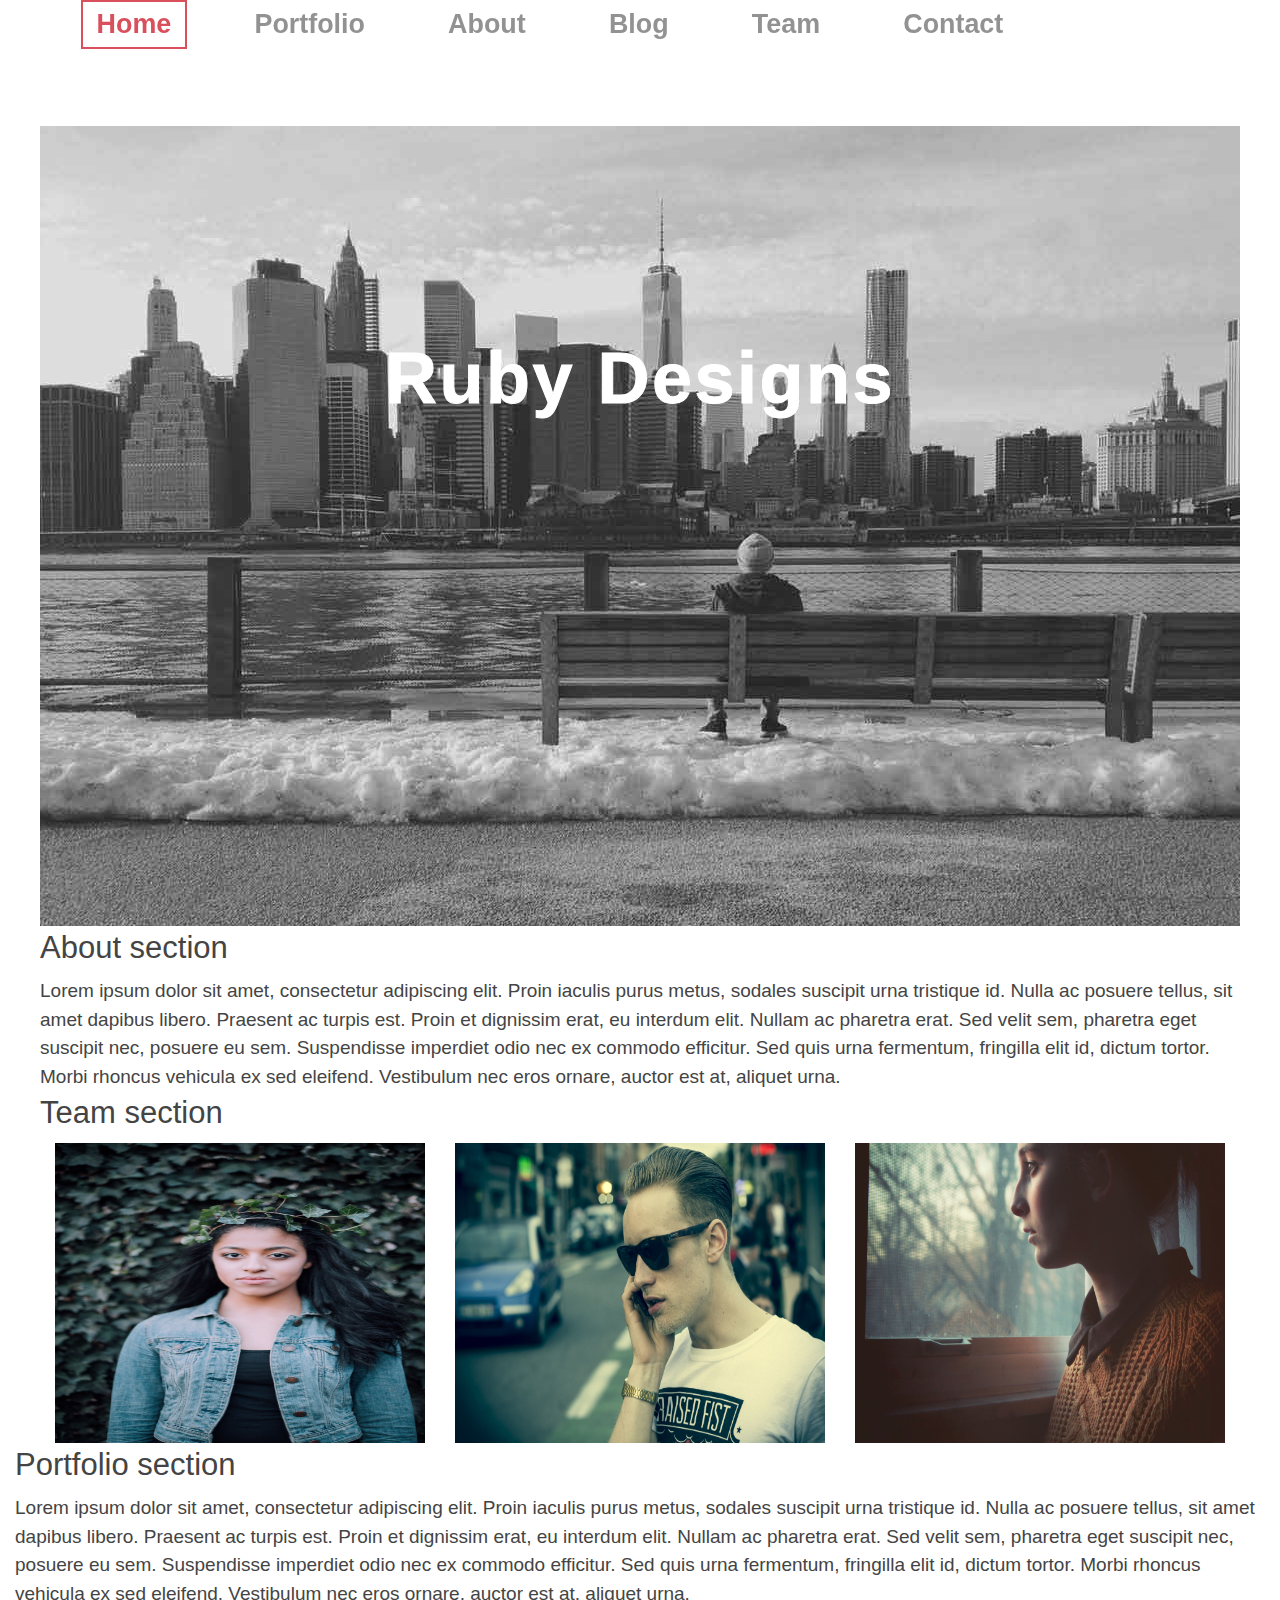
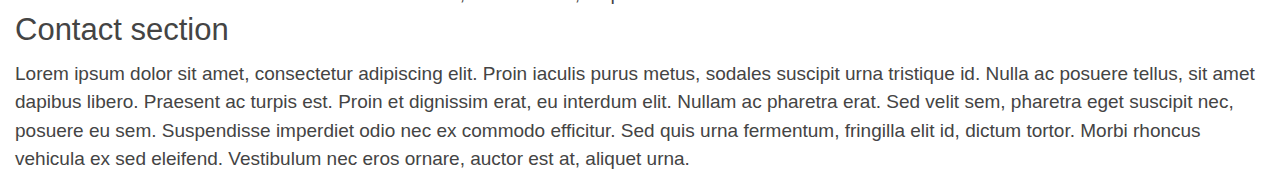
==== commit 590a578e: "add team images" ====
--- a/index.html
+++ b/index.html
@@ -64,16 +64,27 @@
                         </div>
                         <img src="img/6.jpg" class="tophome" alt=""/>
                 </div>
+
+            <div class="row">
                 <section id="about" data-magellan-target="about">
                     <h3>About section</h3>
                     Lorem ipsum dolor sit amet, consectetur adipiscing elit. Proin iaculis purus metus, sodales suscipit urna tristique id. Nulla ac posuere tellus, sit amet dapibus libero. Praesent ac turpis est. Proin et dignissim erat, eu interdum elit. Nullam ac
                     pharetra erat. Sed velit sem, pharetra eget suscipit nec, posuere eu sem. Suspendisse imperdiet odio nec ex commodo efficitur. Sed quis urna fermentum, fringilla elit id, dictum tortor. Morbi rhoncus vehicula ex sed eleifend. Vestibulum nec eros
                     ornare, auctor est at, aliquet urna.</section>
+
                 <section id="members" data-magellan-target="members">
-                    <h3>Team section</h3>
-                    Lorem ipsum dolor sit amet, consectetur adipiscing elit. Proin iaculis purus metus, sodales suscipit urna tristique id. Nulla ac posuere tellus, sit amet dapibus libero. Praesent ac turpis est. Proin et dignissim erat, eu interdum elit. Nullam ac
-                    pharetra erat. Sed velit sem, pharetra eget suscipit nec, posuere eu sem. Suspendisse imperdiet odio nec ex commodo efficitur. Sed quis urna fermentum, fringilla elit id, dictum tortor. Morbi rhoncus vehicula ex sed eleifend. Vestibulum nec eros
-                    ornare, auctor est at, aliquet urna.</section>
+                        <h3>Team section</h3>
+                    <div class="large-4 columns" >
+                        <img src="img/team/teamone.jpg" alt="" class="teamimg" />
+                    </div>
+                    <div class="large-4 columns" >
+                        <img src="img/team/teamtwo.jpg" alt="" class="teamimg"/>
+                    </div>
+                    <div class="large-4 columns" >
+                        <img src="img/team/teamthird.jpg" alt="" class="teamimg"/>
+                    </div>
+                </section>
+            </div>
                 <section id="portfolio" data-magellan-target="portfolio">
                     <h3>Portfolio section</h3>
                     Lorem ipsum dolor sit amet, consectetur adipiscing elit. Proin iaculis purus metus, sodales suscipit urna tristique id. Nulla ac posuere tellus, sit amet dapibus libero. Praesent ac turpis est. Proin et dignissim erat, eu interdum elit. Nullam ac
--- a/css/app.css
+++ b/css/app.css
@@ -78,3 +78,7 @@
 margin: auto;
 
 }
+.teamimg{
+height: 300px;
+width: 100%;
+}
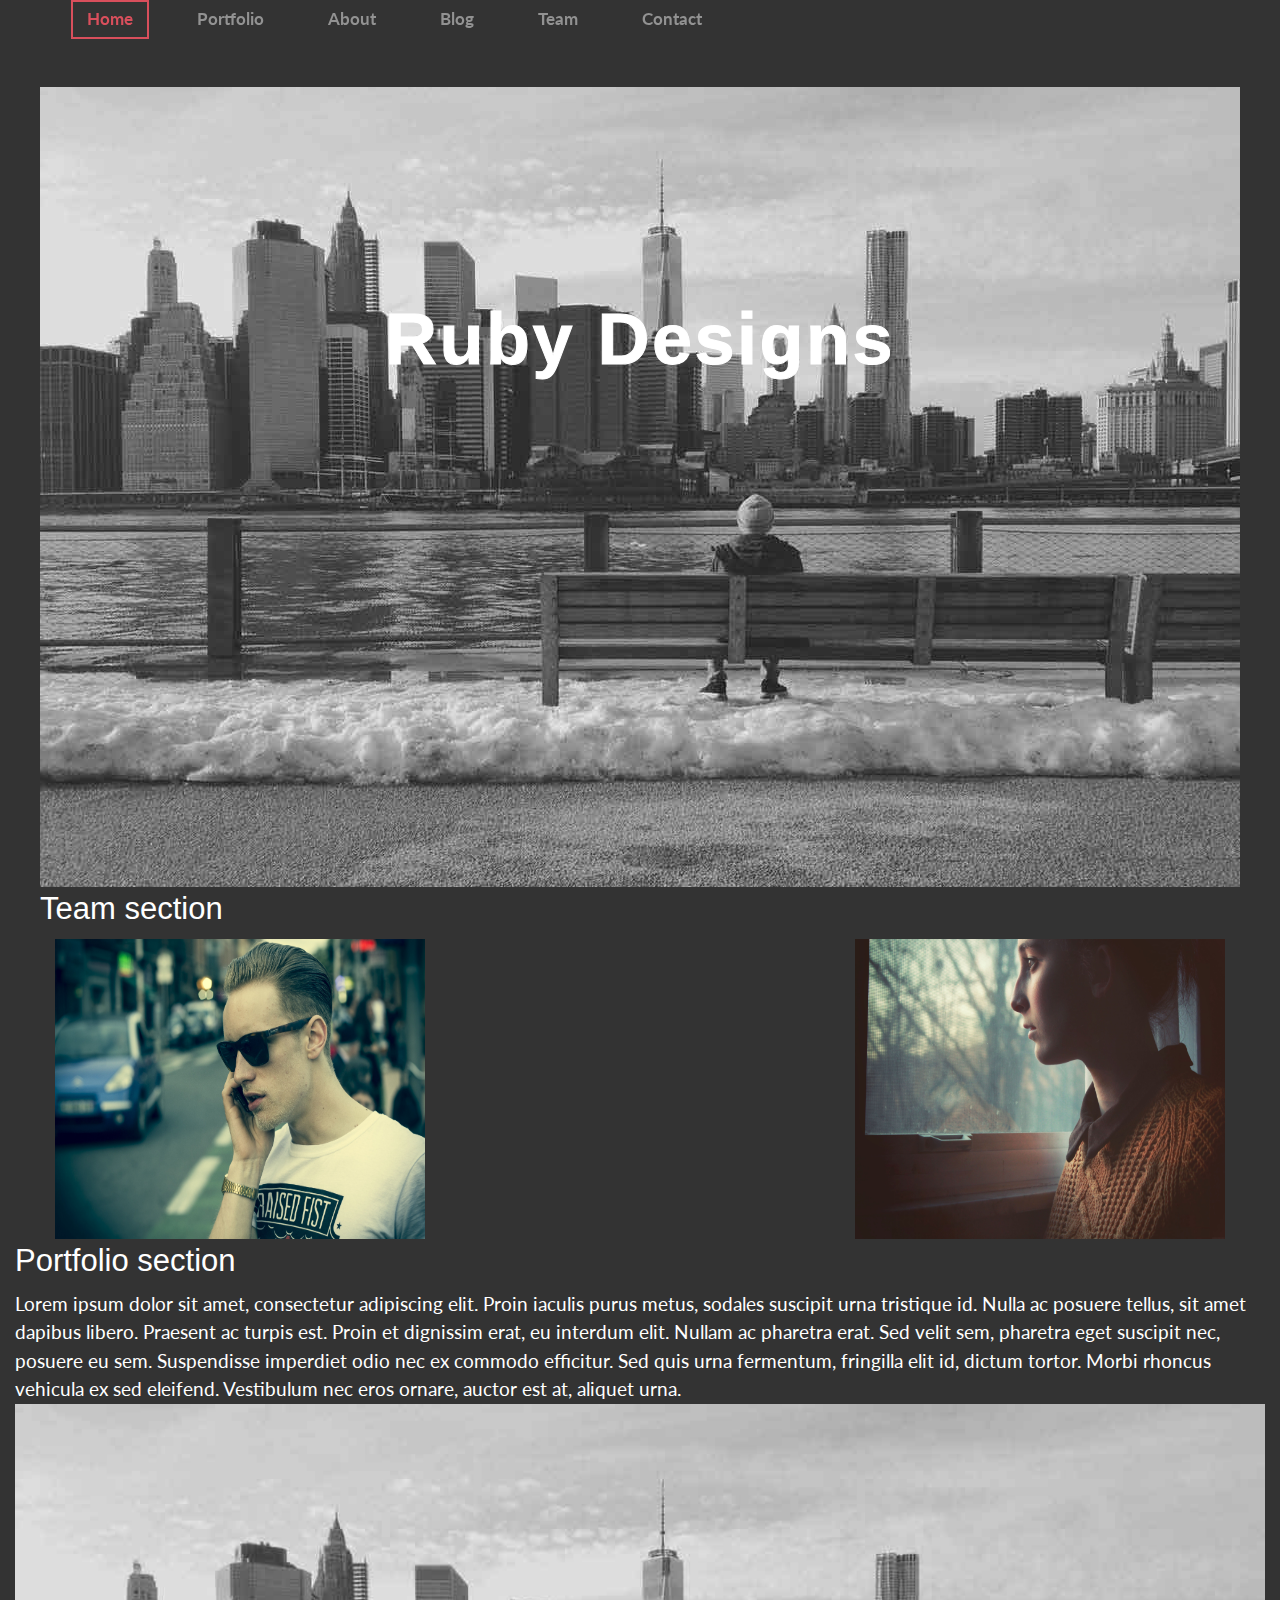
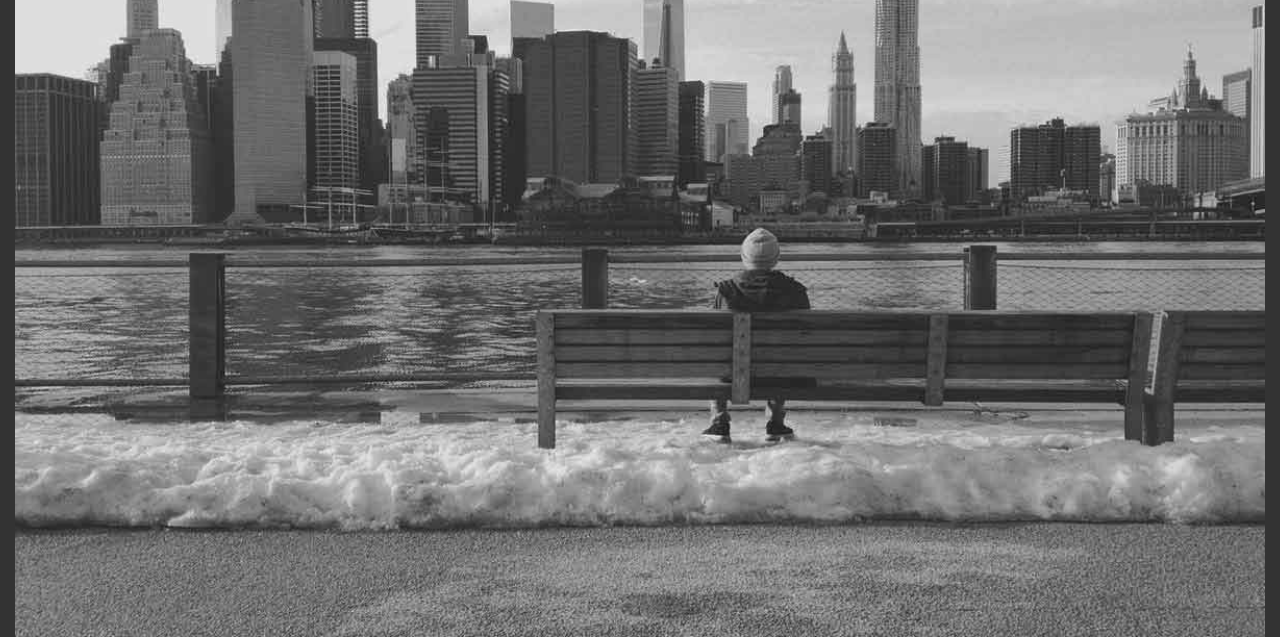
==== commit ef806d5c: "add team links" ====
--- a/index.html
+++ b/index.html
@@ -19,6 +19,12 @@
         <link rel="stylesheet" href="css/foundation.css">
         <link rel="stylesheet" href="css/linemenu/demo.css">
         <link rel="stylesheet" href="css/linemenu/component.css">
+
+
+        <link rel="stylesheet" type="text/css" href="css/shapehover/demo.css" />
+        <link rel="stylesheet" type="text/css" href="css/shapehover/component.css" />
+        <script src="js/shapehover/snap.svg-min.js"></script>
+
             <link rel="stylesheet" href="css/app.css">
         <!-- Resource style -->
         <script src="js/modernizr.js"></script>
@@ -67,16 +73,11 @@
 
             <div class="row">
                 <section id="about" data-magellan-target="about">
-                    <h3>About section</h3>
-                    Lorem ipsum dolor sit amet, consectetur adipiscing elit. Proin iaculis purus metus, sodales suscipit urna tristique id. Nulla ac posuere tellus, sit amet dapibus libero. Praesent ac turpis est. Proin et dignissim erat, eu interdum elit. Nullam ac
-                    pharetra erat. Sed velit sem, pharetra eget suscipit nec, posuere eu sem. Suspendisse imperdiet odio nec ex commodo efficitur. Sed quis urna fermentum, fringilla elit id, dictum tortor. Morbi rhoncus vehicula ex sed eleifend. Vestibulum nec eros
-                    ornare, auctor est at, aliquet urna.</section>
+                    </section>
 
-                <section id="members" data-magellan-target="members">
+                <section id="members  " data-magellan-target="members" >
                         <h3>Team section</h3>
-                    <div class="large-4 columns" >
-                        <img src="img/team/teamone.jpg" alt="" class="teamimg" />
-                    </div>
+
                     <div class="large-4 columns" >
                         <img src="img/team/teamtwo.jpg" alt="" class="teamimg"/>
                     </div>
@@ -91,10 +92,7 @@
                     pharetra erat. Sed velit sem, pharetra eget suscipit nec, posuere eu sem. Suspendisse imperdiet odio nec ex commodo efficitur. Sed quis urna fermentum, fringilla elit id, dictum tortor. Morbi rhoncus vehicula ex sed eleifend. Vestibulum nec eros
                     ornare, auctor est at, aliquet urna.</section>
                 <section id="contact" data-magellan-target="contact">
-                    <h3>Contact section</h3>
-                    Lorem ipsum dolor sit amet, consectetur adipiscing elit. Proin iaculis purus metus, sodales suscipit urna tristique id. Nulla ac posuere tellus, sit amet dapibus libero. Praesent ac turpis est. Proin et dignissim erat, eu interdum elit. Nullam ac
-                    pharetra erat. Sed velit sem, pharetra eget suscipit nec, posuere eu sem. Suspendisse imperdiet odio nec ex commodo efficitur. Sed quis urna fermentum, fringilla elit id, dictum tortor. Morbi rhoncus vehicula ex sed eleifend. Vestibulum nec eros
-                    ornare, auctor est at, aliquet urna.</section>
+                    <img src="img/6.jpg" class="tophome" alt=""/></section>
             </div>
 
         </section>
@@ -108,6 +106,34 @@
         <script src="js/linemenu/classie.js"></script>
         <script src="js/linemenu/clipboard.min.js"></script>
         <script src="js/linemenu/linemenu.js"></script>
+        <script>
+            (function() {
+
+                function init() {
+                    var speed = 300,
+                        easing = mina.backout;
+
+                    [].slice.call ( document.querySelectorAll( '#grid > a' ) ).forEach( function( el ) {
+                        var s = Snap( el.querySelector( 'svg' ) ), path = s.select( 'path' ),
+                            pathConfig = {
+                                from : path.attr( 'd' ),
+                                to : el.getAttribute( 'data-path-hover' )
+                            };
+
+                        el.addEventListener( 'mouseenter', function() {
+                            path.animate( { 'path' : pathConfig.to }, speed, easing );
+                        } );
+
+                        el.addEventListener( 'mouseleave', function() {
+                            path.animate( { 'path' : pathConfig.from }, speed, easing );
+                        } );
+                    } );
+                }
+
+                init();
+
+            })();
+        </script>
 
         <!-- Resource jQuery -->
     </body>
--- a/css/shapehover/demo.css
+++ b/css/shapehover/demo.css
@@ -0,0 +1,148 @@
+@import url(http://fonts.googleapis.com/css?family=Lato:300,400,700);
+@font-face {
+	font-weight: normal;
+	font-style: normal;
+	font-family: 'codropsicons';
+	src:url('../fonts/codropsicons/codropsicons.eot');
+	src:url('../fonts/codropsicons/codropsicons.eot?#iefix') format('embedded-opentype'),
+		url('../fonts/codropsicons/codropsicons.woff') format('woff'),
+		url('../fonts/codropsicons/codropsicons.ttf') format('truetype'),
+		url('../fonts/codropsicons/codropsicons.svg#codropsicons') format('svg');
+}
+
+*, *:after, *:before { -webkit-box-sizing: border-box; -moz-box-sizing: border-box; box-sizing: border-box; }
+
+body {
+	background: #333;
+	color: #fff;
+	font-weight: 400;
+	font-size: 1em;
+	font-family: 'Lato', Arial, sans-serif;
+}
+
+a, button {
+	outline: none;
+}
+
+a {
+	color: #f0f0f0;
+	text-decoration: none;
+}
+
+a:hover, a:focus {
+	color: #333;
+}
+
+.clearfix:before,
+.clearfix:after {
+	content: " ";
+	display: table;
+}
+ 
+.clearfix:after {
+	clear: both;
+}
+
+.codrops-header {
+	margin: 0 auto;
+	padding: 2em;
+	text-align: center;
+}
+
+.codrops-header h1 {
+	margin: 0;
+	font-weight: 300;
+	font-size: 2.5em;
+	line-height: 1.3;
+}
+
+.codrops-header h1 span {
+	display: block;
+	padding: 0 0 0.6em 0.1em;
+	font-size: 60%;
+	opacity: 0.7;
+}
+
+/* To Navigation Style */
+.codrops-top {
+	width: 100%;
+	text-transform: uppercase;
+	font-weight: 700;
+	font-size: 0.69em;
+	line-height: 2.2;
+}
+
+.codrops-top a {
+	display: inline-block;
+	padding: 0 1em;
+	text-decoration: none;
+	letter-spacing: 1px;
+}
+
+.codrops-top span.right {
+	float: right;
+}
+
+.codrops-top span.right a {
+	display: block;
+	float: left;
+}
+
+.codrops-icon:before {
+	margin: 0 4px;
+	text-transform: none;
+	font-weight: normal;
+	font-style: normal;
+	font-variant: normal;
+	font-family: 'codropsicons';
+	line-height: 1;
+	speak: none;
+	-webkit-font-smoothing: antialiased;
+}
+
+.codrops-icon-drop:before {
+	content: "\e001";
+}
+
+.codrops-icon-prev:before {
+	content: "\e004";
+}
+
+/* Demo Buttons Style */
+.codrops-demos {
+	padding-top: 1em;
+	font-size: 0.8em;
+}
+
+.codrops-demos a {
+	display: inline-block;
+	margin: 0.5em;
+	padding: 0.7em 1.1em;
+	outline: none;
+	border: 2px solid #fff;
+	color: #fff;
+	text-decoration: none;
+	text-transform: uppercase;
+	letter-spacing: 1px;
+	font-weight: 700;
+}
+
+.codrops-demos a:hover,
+.codrops-demos a.current-demo,
+.codrops-demos a.current-demo:hover {
+	border-color: #333;
+	color: #333;
+}
+
+.related {
+	text-align: center;
+	font-size: 1.5em;
+}
+
+@media screen and (max-width: 25em) {
+
+	.codrops-icon span {
+		display: none;
+	}
+
+}--- a/css/shapehover/component.css
+++ b/css/shapehover/component.css
@@ -0,0 +1,262 @@
+/* Common style */
+.grid {
+	margin: 40px auto 120px;
+	max-width: 1000px;
+	width: 90%;
+}
+
+.grid a {
+	float: left;
+	max-width: 250px;
+	width: 25%;
+	color: #333;
+}
+
+.grid a:nth-child(odd) {
+	margin: 30px 0 -30px 0;
+}
+
+.grid figure {
+	position: relative;
+	overflow: hidden;
+	margin: 5px;
+	background: #333;
+}
+
+.grid figure img {
+	position: relative;
+	display: block;
+	width: 100%;
+	opacity: 0.7;
+	-webkit-transition: opacity 0.3s;
+	transition: opacity 0.3s;
+}
+
+.grid figcaption {
+	position: absolute;
+	top: 0;
+	z-index: 11;
+	padding: 10px;
+	width: 100%;
+	height: 100%;
+	text-align: center;
+}
+
+.grid figcaption h2 {
+	margin: 0 0 20px 0;
+	color: #3498db;
+	text-transform: uppercase;
+	letter-spacing: 1px;
+	font-weight: 300;
+	font-size: 130%;
+	-webkit-transition: -webkit-transform 0.3s;
+	transition: transform 0.3s;
+}
+
+.grid figcaption p {
+	padding: 0 20px;
+	color: #aaa;
+	font-weight: 300;
+	-webkit-transition: opacity 0.3s, -webkit-transform 0.3s;
+	transition: opacity 0.3s, transform 0.3s;
+}
+
+.grid figcaption h2,
+.grid figcaption p {
+	-webkit-transform: translateY(50px);
+	transform: translateY(50px);
+}
+
+.grid figure button {
+	position: absolute;
+	padding: 4px 20px;
+	border: none;
+	text-transform: uppercase;
+	letter-spacing: 1px;
+	font-weight: bold;
+	-webkit-transition: opacity 0.3s, -webkit-transform 0.3s;
+	transition: opacity 0.3s, transform 0.3s;
+}
+
+.grid figcaption,
+.grid figcaption h2,
+.grid figcaption p,
+.grid figure button {
+	-webkit-backface-visibility: hidden;
+	backface-visibility: hidden;
+}
+
+/* Style for SVG */
+.grid svg {
+	position: absolute;
+	top: -1px; /* fixes rendering issue in FF */
+	z-index: 10;
+	width: 100%;
+	height: 100%;
+}
+
+.grid svg path {
+	fill: #fff;
+}
+
+/* Hover effects */
+.grid a:hover figure img {
+	opacity: 1;
+}
+
+.grid a:hover figcaption h2,
+.grid a:hover figcaption p {
+	-webkit-transform: translateY(0);
+	transform: translateY(0);
+}
+
+.grid a:hover figcaption p {
+	opacity: 0;
+}
+
+/* Individual styles */
+.demo-1 body {
+	background: #3498db;
+}
+
+.demo-1 .grid figure button,
+.demo-3 .grid figure button {
+	top: 50%;
+	left: 50%;
+	border: 3px solid #fff;
+	background: transparent;
+	color: #fff;
+	opacity: 0;
+	-webkit-transform: translateY(-50%) translateX(-50%) scale(0.25);
+	transform: translateY(-50%) translateX(-50%) scale(0.25);
+}
+
+.demo-1 .grid a:hover figure button,
+.demo-3 .grid a:hover figure button {
+	opacity: 1;
+	-webkit-transform: translateY(-50%) translateX(-50%) scale(1);
+	transform: translateY(-50%) translateX(-50%) scale(1);
+}
+
+.demo-2 body {
+	background: #e74c3c;
+}
+
+.demo-2 .grid figcaption h2 {
+	color: #e74c3c;
+}
+
+.demo-2 .grid figcaption p {
+	-webkit-transition-delay: 0.05s;
+	transition-delay: 0.05s;
+}
+
+.demo-2 .grid figure button {
+	bottom: 0;
+	left: 0;
+	padding: 15px;
+	width: 100%;
+	background: #fff;
+	color: #333;
+	font-weight: 300;
+	-webkit-transform: translateY(100%);
+	transform: translateY(100%);
+}
+
+.demo-2 .grid a:hover figure button {
+	-webkit-transition-timing-function: ease-out;
+	transition-timing-function: ease-out;
+	-webkit-transform: translateY(0);
+	transform: translateY(0);
+}
+
+.demo-2 .grid figcaption h2, 
+.demo-2 .grid figcaption p,
+.demo-3 .grid figcaption h2,
+.demo-3 .grid figcaption p {
+	-webkit-transition-timing-function: cubic-bezier(0.250, 0.250, 0.115, 1); /* older webkit */
+	-webkit-transition-timing-function: cubic-bezier(0.250, 0.250, 0.115, 1.445);
+	timing-function: cubic-bezier(0.250, 0.250, 0.115, 1.445);
+}
+
+.demo-2 .grid a:hover figcaption p,
+.demo-3 .grid a:hover figcaption p {
+	-webkit-transition-delay: 0s;
+	transition-delay: 0s;
+	-webkit-transition-duration: 0.1s;
+	transition-duration: 0.1s;
+}
+
+.demo-3 body {
+	background: #52be7f;
+}
+
+.demo-3 .grid figcaption h2 {
+	color: #52be7f;
+}
+
+.demo-3 .grid a:hover figcaption h2 {
+	-webkit-transform: translateY(5px);
+	transform: translateY(5px);
+}
+
+/* Media Queries */
+/* Let's redefine the width of each anchor and the margins */
+
+@media screen and (max-width: 58em) {
+	.grid a {
+		width: 33.333%;
+	}
+
+	.grid a:nth-child(odd) {
+		margin: 0;
+	}
+
+	.grid a:nth-child(3n-1) {
+		margin: 30px 0 -30px 0;
+	}
+}
+
+@media screen and (max-width: 45em) {
+	.grid {
+		max-width: 500px;
+	}
+
+	.grid a {
+		width: 50%;
+	}
+
+	.grid a:nth-child(3n-1) {
+		margin: 0;
+	}
+
+	.grid a:nth-child(even) {
+		margin: 30px 0 -30px 0;
+	}
+
+
+	.grid figcaption h2 {
+		margin-bottom: 0px;
+		-webkit-transform: translateY(30px);
+		transform: translateY(30px);
+	}
+
+	.grid figcaption p {
+		margin: 0;
+		padding: 0 10px;
+	}
+}
+
+@media screen and (max-width: 27em) {
+	.grid {
+		max-width: 250px;
+	}
+
+	.grid a {
+		width: 100%;
+	}
+
+	.grid a:nth-child(even) {
+		margin: 0;
+	}
+}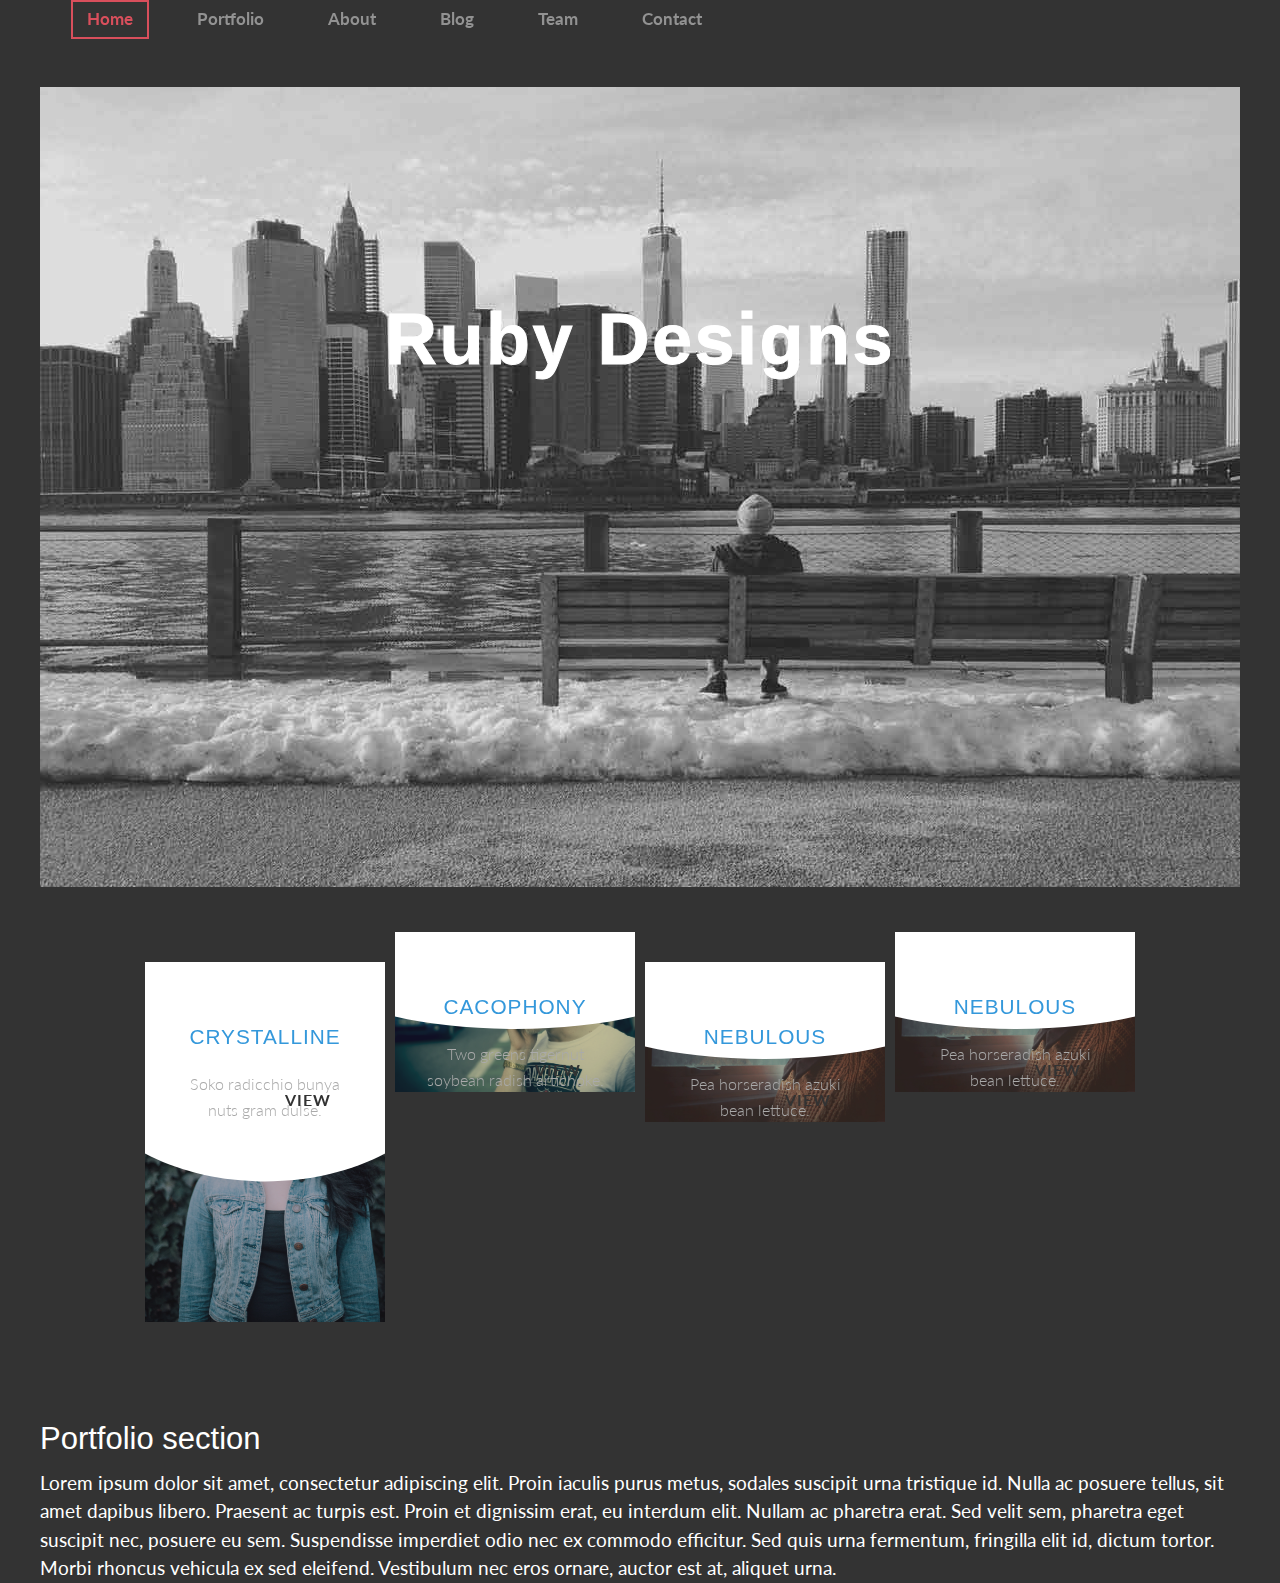
==== commit 629edd95: "add team section images and styling" ====
--- a/index.html
+++ b/index.html
@@ -71,28 +71,65 @@
                         <img src="img/6.jpg" class="tophome" alt=""/>
                 </div>
 
-            <div class="row">
-                <section id="about" data-magellan-target="about">
-                    </section>
+            <div class="row " >
+                <section id="grid" class="grid clearfix">
+                    <a href="#" data-path-hover="m 0,0 0,47.7775 c 24.580441,3.12569 55.897012,-8.199417 90,-8.199417 34.10299,0 65.41956,11.325107 90,8.199417 L 180,0 z">
+                        <figure>
+                            <img src="img/team/teamone.jpg" />
+                            <svg viewBox="0 0 180 320" preserveAspectRatio="none"><path d="m 0,0 0,171.14385 c 24.580441,15.47138 55.897012,24.75772 90,24.75772 34.10299,0 65.41956,-9.28634 90,-24.75772 L 180,0 0,0 z"/></svg>
+                            <figcaption>
+                                <h2>Crystalline</h2>
+                                <p>Soko radicchio bunya nuts gram dulse.</p>
+                                <button>View</button>
+                            </figcaption>
+                        </figure>
+                    </a>
+                    <a href="#" data-path-hover="m 0,0 0,47.7775 c 24.580441,3.12569 55.897012,-8.199417 90,-8.199417 34.10299,0 65.41956,11.325107 90,8.199417 L 180,0 z">
+                        <figure>
+                            <img src="img/team/teamtwo.jpg" />
+                            <svg viewBox="0 0 180 320" preserveAspectRatio="none"><path d="m 0,0 0,171.14385 c 24.580441,15.47138 55.897012,24.75772 90,24.75772 34.10299,0 65.41956,-9.28634 90,-24.75772 L 180,0 0,0 z"/></svg>
+                            <figcaption>
+                                <h2>Cacophony</h2>
+                                <p>Two greens tigernut soybean radish artichoke.</p>
+                                <button>View</button>
+                            </figcaption>
+                        </figure>
+                    </a>
 
-                <section id="members  " data-magellan-target="members" >
-                        <h3>Team section</h3>
+                    <a href="#" data-path-hover="m 0,0 0,47.7775 c 24.580441,3.12569 55.897012,-8.199417 90,-8.199417 34.10299,0 65.41956,11.325107 90,8.199417 L 180,0 z">
+                        <figure>
+                            <img src="img/team/teamthird.jpg" />
+                            <svg viewBox="0 0 180 320" preserveAspectRatio="none"><path d="m 0,0 0,171.14385 c 24.580441,15.47138 55.897012,24.75772 90,24.75772 34.10299,0 65.41956,-9.28634 90,-24.75772 L 180,0 0,0 z"/></svg>
+                            <figcaption>
+                                <h2>Nebulous</h2>
+                                <p>Pea horseradish azuki bean lettuce.</p>
+                                <button>View</button>
+                            </figcaption>
+                        </figure>
+                    </a>
+                    <a href="#" data-path-hover="m 0,0 0,47.7775 c 24.580441,3.12569 55.897012,-8.199417 90,-8.199417 34.10299,0 65.41956,11.325107 90,8.199417 L 180,0 z">
+                        <figure>
+                            <img src="img/team/teamthird.jpg" />
+                            <svg viewBox="0 0 180 320" preserveAspectRatio="none"><path d="m 0,0 0,171.14385 c 24.580441,15.47138 55.897012,24.75772 90,24.75772 34.10299,0 65.41956,-9.28634 90,-24.75772 L 180,0 0,0 z"/></svg>
+                            <figcaption>
+                                <h2>Nebulous</h2>
+                                <p>Pea horseradish azuki bean lettuce.</p>
+                                <button>View</button>
+                            </figcaption>
+                        </figure>
+                    </a>
+                </section>
 
-                    <div class="large-4 columns" >
-                        <img src="img/team/teamtwo.jpg" alt="" class="teamimg"/>
-                    </div>
-                    <div class="large-4 columns" >
-                        <img src="img/team/teamthird.jpg" alt="" class="teamimg"/>
-                    </div>
+            </div>
+                <div class="row">
+                    <section id="portfolio" data-magellan-target="portfolio">
+                        <h3>Portfolio section</h3>
+                        Lorem ipsum dolor sit amet, consectetur adipiscing elit. Proin iaculis purus metus, sodales suscipit urna tristique id. Nulla ac posuere tellus, sit amet dapibus libero. Praesent ac turpis est. Proin et dignissim erat, eu interdum elit. Nullam ac
+                        pharetra erat. Sed velit sem, pharetra eget suscipit nec, posuere eu sem. Suspendisse imperdiet odio nec ex commodo efficitur. Sed quis urna fermentum, fringilla elit id, dictum tortor. Morbi rhoncus vehicula ex sed eleifend. Vestibulum nec eros
+                        ornare, auctor est at, aliquet urna.</section>
+                </div>
+                <section id="contact" data-magellan-target="contact">
                 </section>
-            </div>
-                <section id="portfolio" data-magellan-target="portfolio">
-                    <h3>Portfolio section</h3>
-                    Lorem ipsum dolor sit amet, consectetur adipiscing elit. Proin iaculis purus metus, sodales suscipit urna tristique id. Nulla ac posuere tellus, sit amet dapibus libero. Praesent ac turpis est. Proin et dignissim erat, eu interdum elit. Nullam ac
-                    pharetra erat. Sed velit sem, pharetra eget suscipit nec, posuere eu sem. Suspendisse imperdiet odio nec ex commodo efficitur. Sed quis urna fermentum, fringilla elit id, dictum tortor. Morbi rhoncus vehicula ex sed eleifend. Vestibulum nec eros
-                    ornare, auctor est at, aliquet urna.</section>
-                <section id="contact" data-magellan-target="contact">
-                    <img src="img/6.jpg" class="tophome" alt=""/></section>
             </div>
 
         </section>
--- a/css/app.css
+++ b/css/app.css
@@ -82,3 +82,8 @@
 height: 300px;
 width: 100%;
 }
+.gridset{
+
+
+
+}
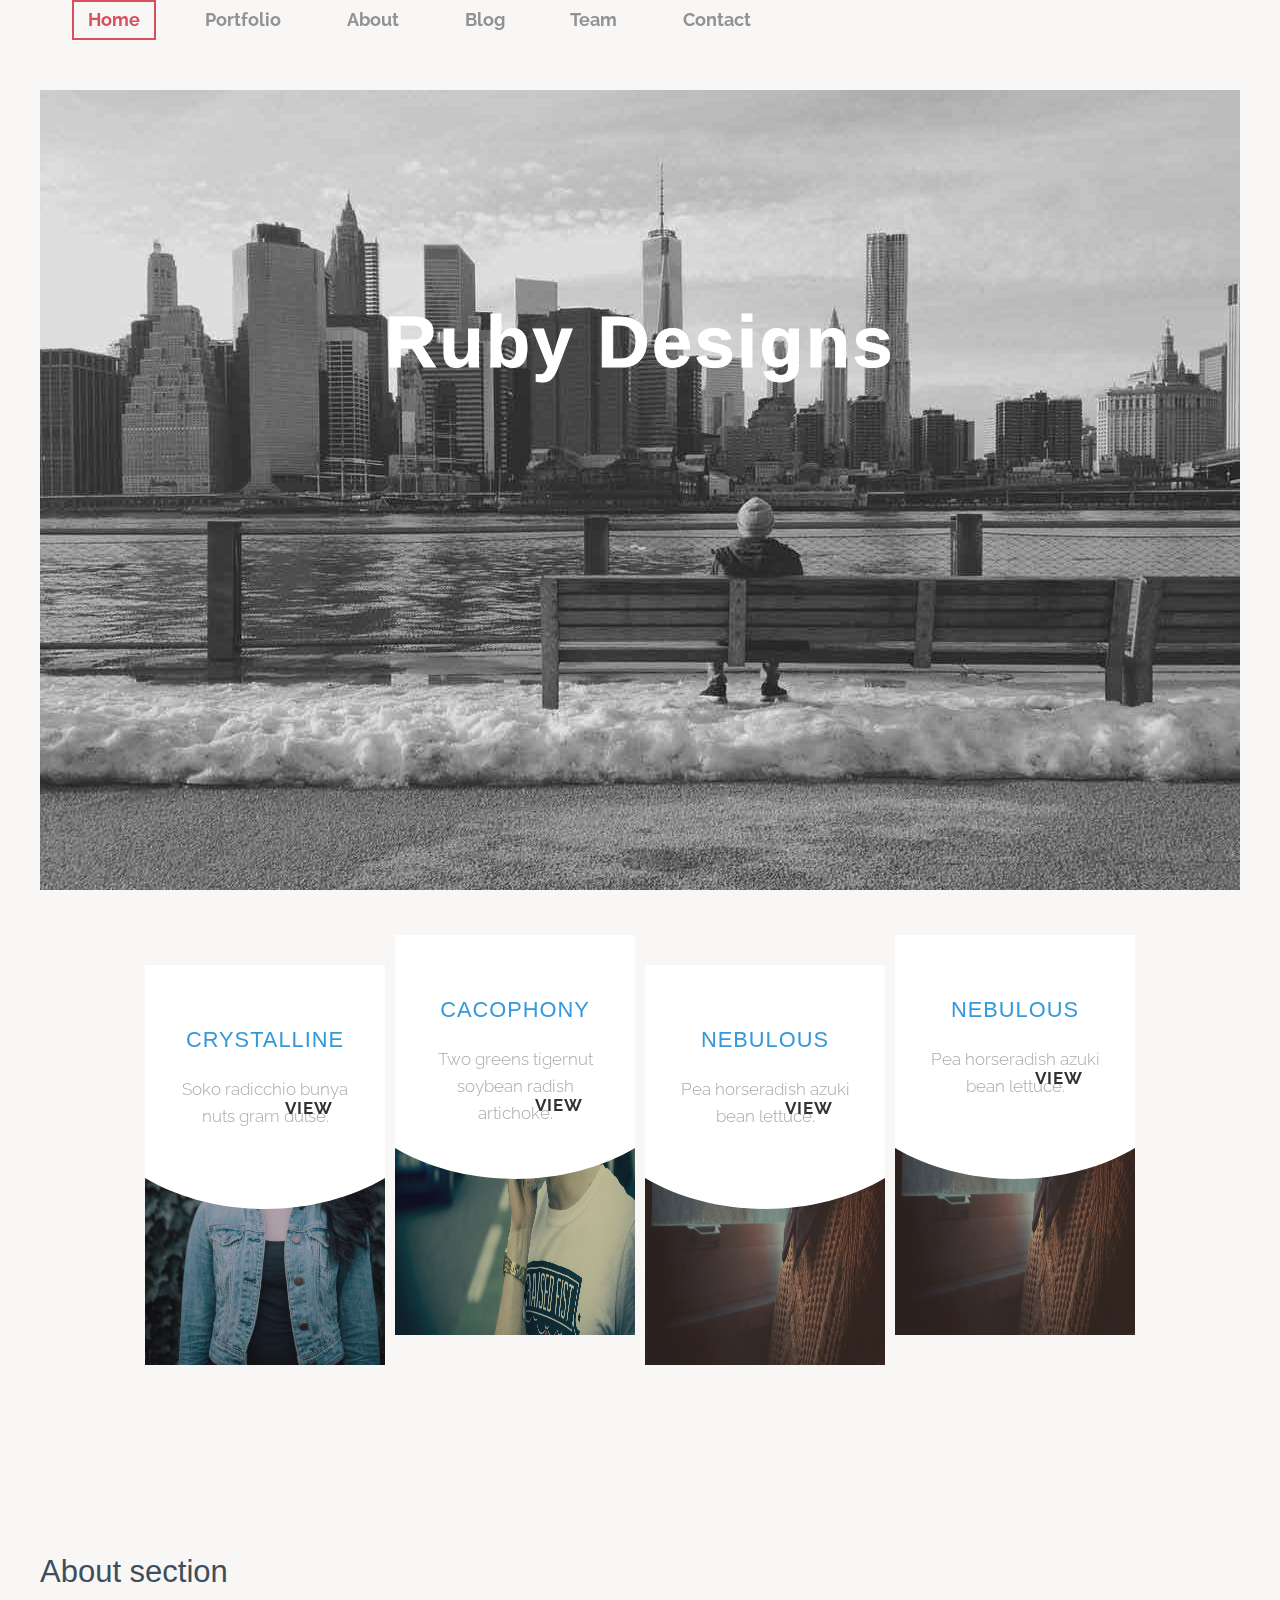
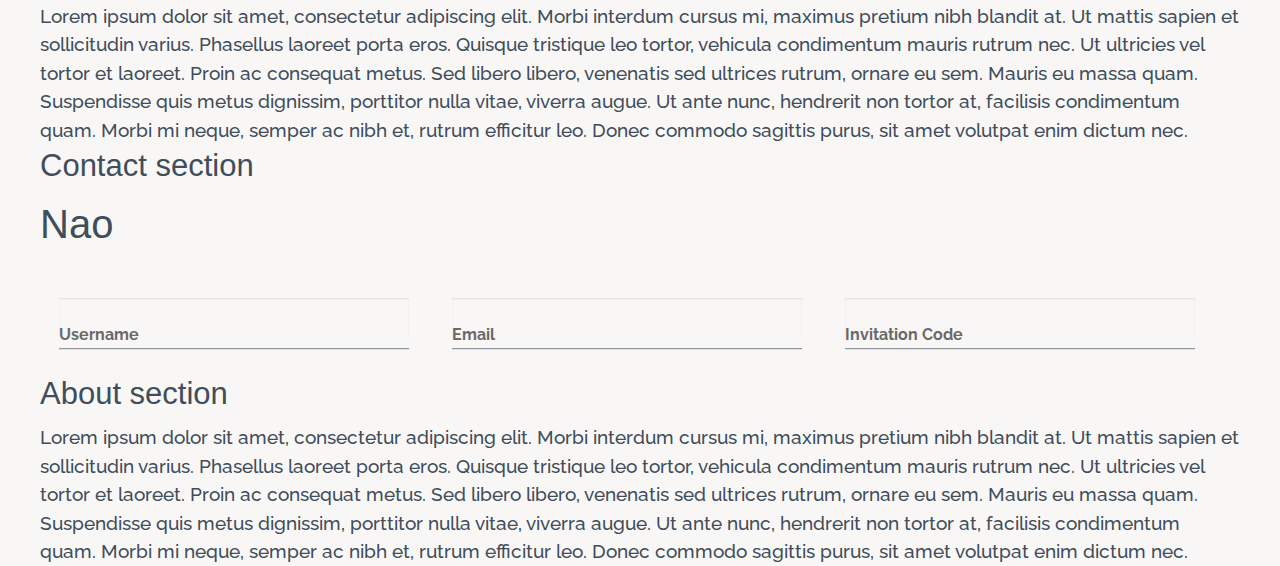
==== commit 446e0142: "add contact section" ====
--- a/index.html
+++ b/index.html
@@ -23,6 +23,10 @@
 
         <link rel="stylesheet" type="text/css" href="css/shapehover/demo.css" />
         <link rel="stylesheet" type="text/css" href="css/shapehover/component.css" />
+
+		<link rel="stylesheet" type="text/css" href="css/textinput/demo.css" />
+		<link rel="stylesheet" type="text/css" href="css/textinput/component.css" />
+        <link rel="stylesheet" type="text/css" href="css/textinput/set2.css" />
         <script src="js/shapehover/snap.svg-min.js"></script>
 
             <link rel="stylesheet" href="css/app.css">
@@ -72,10 +76,10 @@
                 </div>
 
             <div class="row " >
-                <section id="grid" class="grid clearfix">
+                <section id="grid" class="grid clearfix gridset">
                     <a href="#" data-path-hover="m 0,0 0,47.7775 c 24.580441,3.12569 55.897012,-8.199417 90,-8.199417 34.10299,0 65.41956,11.325107 90,8.199417 L 180,0 z">
                         <figure>
-                            <img src="img/team/teamone.jpg" />
+                            <img src="img/team/teamone.jpg" class="teamimg"/>
                             <svg viewBox="0 0 180 320" preserveAspectRatio="none"><path d="m 0,0 0,171.14385 c 24.580441,15.47138 55.897012,24.75772 90,24.75772 34.10299,0 65.41956,-9.28634 90,-24.75772 L 180,0 0,0 z"/></svg>
                             <figcaption>
                                 <h2>Crystalline</h2>
@@ -84,9 +88,9 @@
                             </figcaption>
                         </figure>
                     </a>
-                    <a href="#" data-path-hover="m 0,0 0,47.7775 c 24.580441,3.12569 55.897012,-8.199417 90,-8.199417 34.10299,0 65.41956,11.325107 90,8.199417 L 180,0 z">
-                        <figure>
-                            <img src="img/team/teamtwo.jpg" />
+                    <a class="teamimg" href="#" data-path-hover="m 0,0 0,47.7775 c 24.580441,3.12569 55.897012,-8.199417 90,-8.199417 34.10299,0 65.41956,11.325107 90,8.199417 L 180,0 z">
+                        <figure>
+                            <img src="img/team/teamtwo.jpg" class="teamimg" />
                             <svg viewBox="0 0 180 320" preserveAspectRatio="none"><path d="m 0,0 0,171.14385 c 24.580441,15.47138 55.897012,24.75772 90,24.75772 34.10299,0 65.41956,-9.28634 90,-24.75772 L 180,0 0,0 z"/></svg>
                             <figcaption>
                                 <h2>Cacophony</h2>
@@ -96,9 +100,9 @@
                         </figure>
                     </a>
 
-                    <a href="#" data-path-hover="m 0,0 0,47.7775 c 24.580441,3.12569 55.897012,-8.199417 90,-8.199417 34.10299,0 65.41956,11.325107 90,8.199417 L 180,0 z">
-                        <figure>
-                            <img src="img/team/teamthird.jpg" />
+                    <a class="teamimg" href="#" data-path-hover="m 0,0 0,47.7775 c 24.580441,3.12569 55.897012,-8.199417 90,-8.199417 34.10299,0 65.41956,11.325107 90,8.199417 L 180,0 z">
+                        <figure>
+                            <img src="img/team/teamthird.jpg" class="teamimg"/>
                             <svg viewBox="0 0 180 320" preserveAspectRatio="none"><path d="m 0,0 0,171.14385 c 24.580441,15.47138 55.897012,24.75772 90,24.75772 34.10299,0 65.41956,-9.28634 90,-24.75772 L 180,0 0,0 z"/></svg>
                             <figcaption>
                                 <h2>Nebulous</h2>
@@ -109,7 +113,7 @@
                     </a>
                     <a href="#" data-path-hover="m 0,0 0,47.7775 c 24.580441,3.12569 55.897012,-8.199417 90,-8.199417 34.10299,0 65.41956,11.325107 90,8.199417 L 180,0 z">
                         <figure>
-                            <img src="img/team/teamthird.jpg" />
+                            <img src="img/team/teamthird.jpg" class="teamimg"/>
                             <svg viewBox="0 0 180 320" preserveAspectRatio="none"><path d="m 0,0 0,171.14385 c 24.580441,15.47138 55.897012,24.75772 90,24.75772 34.10299,0 65.41956,-9.28634 90,-24.75772 L 180,0 0,0 z"/></svg>
                             <figcaption>
                                 <h2>Nebulous</h2>
@@ -121,15 +125,54 @@
                 </section>
 
             </div>
+
+                <div class="row">
+                    <section id="contact" data-magellan-target="contact">
+                        <h3>About section</h3>
+                        Lorem ipsum dolor sit amet, consectetur adipiscing elit. Morbi interdum cursus mi, maximus pretium nibh blandit at. Ut mattis sapien et sollicitudin varius. Phasellus laoreet porta eros. Quisque tristique leo tortor, vehicula condimentum mauris rutrum nec. Ut ultricies vel tortor et laoreet. Proin ac consequat metus. Sed libero libero, venenatis sed ultrices rutrum, ornare eu sem. Mauris eu massa quam. Suspendisse quis metus dignissim, porttitor nulla vitae, viverra augue. Ut ante nunc, hendrerit non tortor at, facilisis condimentum quam. Morbi mi neque, semper ac nibh et, rutrum efficitur leo. Donec commodo sagittis purus, sit amet volutpat enim dictum nec.
+                    </section>
+                </div>
                 <div class="row">
                     <section id="portfolio" data-magellan-target="portfolio">
-                        <h3>Portfolio section</h3>
-                        Lorem ipsum dolor sit amet, consectetur adipiscing elit. Proin iaculis purus metus, sodales suscipit urna tristique id. Nulla ac posuere tellus, sit amet dapibus libero. Praesent ac turpis est. Proin et dignissim erat, eu interdum elit. Nullam ac
-                        pharetra erat. Sed velit sem, pharetra eget suscipit nec, posuere eu sem. Suspendisse imperdiet odio nec ex commodo efficitur. Sed quis urna fermentum, fringilla elit id, dictum tortor. Morbi rhoncus vehicula ex sed eleifend. Vestibulum nec eros
-                        ornare, auctor est at, aliquet urna.</section>
-                </div>
-                <section id="contact" data-magellan-target="contact">
-                </section>
+                        <h3>Contact section</h3>
+                            <h2>Nao</h2>
+                            <span class="input input--nao">
+                                <input class="input__field input__field--nao" type="text" id="input-1" />
+                                <label class="input__label input__label--nao" for="input-1">
+                                    <span class="input__label-content input__label-content--nao">Username</span>
+                                </label>
+                                <svg class="graphic graphic--nao" width="300%" height="100%" viewBox="0 0 1200 60" preserveAspectRatio="none">
+                                    <path d="M0,56.5c0,0,298.666,0,399.333,0C448.336,56.5,513.994,46,597,46c77.327,0,135,10.5,200.999,10.5c95.996,0,402.001,0,402.001,0"/>
+                                </svg>
+                            </span>
+                            <span class="input input--nao">
+                                <input class="input__field input__field--nao" type="text" id="input-2" />
+                                <label class="input__label input__label--nao" for="input-2">
+                                    <span class="input__label-content input__label-content--nao">Email</span>
+                                </label>
+                                <svg class="graphic graphic--nao" width="300%" height="100%" viewBox="0 0 1200 60" preserveAspectRatio="none">
+                                    <path d="M0,56.5c0,0,298.666,0,399.333,0C448.336,56.5,513.994,46,597,46c77.327,0,135,10.5,200.999,10.5c95.996,0,402.001,0,402.001,0"/>
+                                </svg>
+                            </span>
+                            <span class="input input--nao">
+                                <input class="input__field input__field--nao" type="text" id="input-3" />
+                                <label class="input__label input__label--nao" for="input-3">
+                                    <span class="input__label-content input__label-content--nao">Invitation Code</span>
+                                </label>
+                                <svg class="graphic graphic--nao" width="300%" height="100%" viewBox="0 0 1200 60" preserveAspectRatio="none">
+                                    <path d="M0,56.5c0,0,298.666,0,399.333,0C448.336,56.5,513.994,46,597,46c77.327,0,135,10.5,200.999,10.5c95.996,0,402.001,0,402.001,0"/>
+                                </svg>
+                            </span>
+
+                        </section>
+                </div>
+                <div class="row">
+                    <section id="contact" data-magellan-target="contact">
+                        <h3>About section</h3>
+                        Lorem ipsum dolor sit amet, consectetur adipiscing elit. Morbi interdum cursus mi, maximus pretium nibh blandit at. Ut mattis sapien et sollicitudin varius. Phasellus laoreet porta eros. Quisque tristique leo tortor, vehicula condimentum mauris rutrum nec. Ut ultricies vel tortor et laoreet. Proin ac consequat metus. Sed libero libero, venenatis sed ultrices rutrum, ornare eu sem. Mauris eu massa quam. Suspendisse quis metus dignissim, porttitor nulla vitae, viverra augue. Ut ante nunc, hendrerit non tortor at, facilisis condimentum quam. Morbi mi neque, semper ac nibh et, rutrum efficitur leo. Donec commodo sagittis purus, sit amet volutpat enim dictum nec.
+                    </section>
+                </div>
+
             </div>
 
         </section>
@@ -141,8 +184,37 @@
         <script src="js/jquery-2.1.1.js"></script>
         <script src="js/main.js"></script>
         <script src="js/linemenu/classie.js"></script>
+        <script src="js/textinput/classie.js"></script>
         <script src="js/linemenu/clipboard.min.js"></script>
         <script src="js/linemenu/linemenu.js"></script>
+        <script>
+			(function() {
+
+				function init() {
+					var speed = 330,
+						easing = mina.backout;
+
+					[].slice.call ( document.querySelectorAll( '#grid > a' ) ).forEach( function( el ) {
+						var s = Snap( el.querySelector( 'svg' ) ), path = s.select( 'path' ),
+							pathConfig = {
+								from : path.attr( 'd' ),
+								to : el.getAttribute( 'data-path-hover' )
+							};
+
+						el.addEventListener( 'mouseenter', function() {
+							path.animate( { 'path' : pathConfig.to }, speed, easing );
+						} );
+
+						el.addEventListener( 'mouseleave', function() {
+							path.animate( { 'path' : pathConfig.from }, speed, easing );
+						} );
+					} );
+				}
+
+				init();
+
+			})();
+		</script>
         <script>
             (function() {
 
--- a/css/textinput/demo.css
+++ b/css/textinput/demo.css
@@ -0,0 +1,206 @@
+@import url(http://fonts.googleapis.com/css?family=Raleway:200,500,700,800);
+
+@font-face {
+	font-weight: normal;
+	font-style: normal;
+	font-family: 'codropsicons';
+	src:url('../fonts/codropsicons/codropsicons.eot');
+	src:url('../fonts/codropsicons/codropsicons.eot?#iefix') format('embedded-opentype'),
+		url('../fonts/codropsicons/codropsicons.woff') format('woff'),
+		url('../fonts/codropsicons/codropsicons.ttf') format('truetype'),
+		url('../fonts/codropsicons/codropsicons.svg#codropsicons') format('svg');
+}
+
+*, *:after, *:before { -webkit-box-sizing: border-box; box-sizing: border-box; }
+.clearfix:before, .clearfix:after { content: ''; display: table; }
+.clearfix:after { clear: both; }
+
+body {
+	background: #f9f7f6;
+	color: #404d5b;
+	font-weight: 500;
+	font-size: 1.05em;
+	font-family: 'Raleway', Arial, sans-serif;
+}
+
+a {
+	color: #2fa0ec;
+	text-decoration: none;
+	outline: none;
+}
+
+a:hover, a:focus {
+	color: #404d5b;
+}
+
+.container {
+	margin: 0 auto;
+	text-align: center;
+	overflow: hidden;
+}
+
+.content {
+	font-size: 150%;
+	padding: 3em 0;
+}
+
+.content h2 {
+	margin: 0 0 2em;
+	opacity: 0.1;
+}
+
+.content p {
+	margin: 1em 0;
+	padding: 5em 0 0 0;
+	font-size: 0.65em;
+}
+
+.bgcolor-1 { background: #f0efee; }
+.bgcolor-2 { background: #f9f9f9; }
+.bgcolor-3 { background: #e8e8e8; }
+.bgcolor-4 { background: #2f3238; color: #fff; }
+.bgcolor-5 { background: #df6659; color: #521e18; }
+.bgcolor-6 { background: #2fa8ec; color: #fff;}
+.bgcolor-7 { background: #d0d6d6; }
+.bgcolor-8 { background: #3d4444; color: #fff; }
+.bgcolor-9 { background: #8781bd; color: #fff; }
+.bgcolor-10 { background: #6C6C6C; }
+
+body .nomargin-bottom {
+	margin-bottom: 0;
+}
+
+/* Header */
+.codrops-header {
+	padding: 3em 190px 4em;
+	letter-spacing: -1px;
+}
+
+.codrops-header h1 {
+	font-weight: 800;
+	font-size: 4em;
+	line-height: 1;
+	margin: 0.25em 0 0;
+}
+
+.codrops-header h1 span {
+	display: block;
+	font-size: 50%;
+	font-weight: 400;
+	padding: 0.325em 0 1em 0;
+	color: #c3c8cd;
+}
+
+/* Demos nav */
+.codrops-demos a {
+	text-transform: uppercase;
+	letter-spacing: 1px;
+	font-weight: bold;
+	font-size: 0.85em;
+	display: inline-block;
+	margin: 0 1em;
+	font-family: "Avenir", "Helvetica Neue", Helvetica, Arial, sans-serif;
+}
+
+.codrops-demos a.current-demo {
+	border-bottom: 2px solid;
+	color: #404d5b;
+}
+
+/* Top Navigation Style */
+.codrops-links {
+	position: relative;
+	display: inline-block;
+	white-space: nowrap;
+	font-size: 1.25em;
+	text-align: center;
+}
+
+.codrops-links::after {
+	position: absolute;
+	top: 0;
+	left: 50%;
+	margin-left: -1px;
+	width: 2px;
+	height: 100%;
+	background: #dbdbdb;
+	content: '';
+	-webkit-transform: rotate3d(0,0,1,22.5deg);
+	transform: rotate3d(0,0,1,22.5deg);
+}
+
+.codrops-icon {
+	display: inline-block;
+	margin: 0.5em;
+	padding: 0em 0;
+	width: 1.5em;
+	text-decoration: none;
+}
+
+.codrops-icon span {
+	display: none;
+}
+
+.codrops-icon:before {
+	margin: 0 5px;
+	text-transform: none;
+	font-weight: normal;
+	font-style: normal;
+	font-variant: normal;
+	font-family: 'codropsicons';
+	line-height: 1;
+	speak: none;
+	-webkit-font-smoothing: antialiased;
+}
+
+.codrops-icon--drop:before {
+	content: "\e001";
+}
+
+.codrops-icon--prev:before {
+	content: "\e004";
+}
+
+/* Related demos */
+.content--related {
+	text-align: center;
+	color: #D8DADB;
+	font-weight: bold;
+}
+
+.media-item {
+	display: inline-block;
+	padding: 1em;
+	vertical-align: top;
+	-webkit-transition: color 0.3s;
+	transition: color 0.3s;
+}
+
+.media-item__img {
+	opacity: 0.8;
+	-webkit-transition: opacity 0.3s;
+	transition: opacity 0.3s;
+}
+
+.media-item:hover .media-item__img,
+.media-item:focus .media-item__img {
+	opacity: 1;
+}
+
+.media-item__title {
+	font-size: 0.75em;
+	margin: 0;
+	padding: 0.5em;
+}
+
+@media screen and (max-width: 50em) {
+	.codrops-header {
+		padding: 3em 10% 4em;
+	}
+}
+
+@media screen and (max-width: 40em) {
+	.codrops-header h1 {
+		font-size: 2.8em;
+	}
+}
--- a/css/textinput/set2.css
+++ b/css/textinput/set2.css
@@ -0,0 +1,1034 @@
+.input {
+	position: relative;
+	z-index: 1;
+	display: inline-block;
+	margin: 1em;
+	max-width: 350px;
+	width: calc(100% - 2em);
+	vertical-align: top;
+}
+
+.input__field {
+	position: relative;
+	display: block;
+	float: right;
+	padding: 0.8em;
+	width: 60%;
+	border: none;
+	border-radius: 0;
+	background: #f0f0f0;
+	color: #aaa;
+	font-weight: 400;
+	font-family: "Avenir Next", "Helvetica Neue", Helvetica, Arial, sans-serif;
+	-webkit-appearance: none; /* for box shadows to show on iOS */
+}
+
+.input__field:focus {
+	outline: none;
+}
+
+.input__label {
+	display: inline-block;
+	float: right;
+	padding: 0 1em;
+	width: 40%;
+	color: #696969;
+	font-weight: bold;
+	font-size: 70.25%;
+	-webkit-font-smoothing: antialiased;
+    -moz-osx-font-smoothing: grayscale;
+	-webkit-touch-callout: none;
+	-webkit-user-select: none;
+	-khtml-user-select: none;
+	-moz-user-select: none;
+	-ms-user-select: none;
+	user-select: none;
+}
+
+.input__label-content {
+	position: relative;
+	display: block;
+	padding: 1.6em 0;
+	width: 100%;
+}
+
+.graphic {
+	position: absolute;
+	top: 0;
+	left: 0;
+	fill: none;
+}
+
+.icon {
+	color: #ddd;
+	font-size: 150%;
+}
+
+/* Individual styles */
+
+/* Manami */
+.input--manami {
+	overflow: hidden;
+}
+
+.input__field--manami {
+	width: 100%;
+	background: transparent;
+	padding: 0.5em;
+	margin-bottom: 2em;
+	color: #f9f7f6;
+	z-index: 100;
+	opacity: 0;
+}
+
+.input__label--manami {
+	width: 100%;
+	position: absolute;
+	text-align: left;
+	padding: 0.5em 0;
+	pointer-events: none;
+	font-size: 1em;
+}
+
+.input__label--manami::before,
+.input__label--manami::after {
+	content: '';
+	position: absolute;
+	width: 100%;
+	left: 0;
+}
+
+.input__label--manami::before {
+	height: 100%;
+	background: #A8A8A8;
+	top: 0;
+	-webkit-transform: translate3d(0, -100%, 0);
+	transform: translate3d(0, -100%, 0);
+	-webkit-transition: -webkit-transform 0.2s;
+	transition: transform 0.2s;
+}
+
+.input__label--manami::after {
+	height: 2px;
+	background: #A8A8A8;
+	top: 100%;
+	-webkit-transition: opacity 0.2s;
+	transition: opacity 0.2s;
+}
+
+.input__label-content--manami {
+	padding: 0;
+	-webkit-transform-origin: 0 0;
+	transform-origin: 0 0;
+	-webkit-transition: -webkit-transform 0.2s, color 0.2s;
+	transition: transform 0.2s, color 0.2s;
+}
+
+.input__field--manami:focus,
+.input--filled .input__field--manami {
+	opacity: 1;
+	-webkit-transition: opacity 0s 0.2s;
+	transition: opacity 0s 0.2s;
+}
+
+.input__label--manami::before,
+.input__label--manami::after,
+.input__label-content--manami,
+.input__field--manami:focus,
+.input--filled .input__field--manami {
+	-webkit-transition-timing-function: cubic-bezier(0, 0.25, 0.5, 1);
+	transition-timing-function: cubic-bezier(0, 0.25, 0.5, 1);
+}
+
+.input__field--manami:focus + .input__label--manami::before,
+.input--filled .input__label--manami::before {
+	-webkit-transform: translate3d(0, 0, 0);
+	transform: translate3d(0, 0, 0);
+}
+
+.input__field--manami:focus + .input__label--manami::after,
+.input--filled .input__label--manami::after {
+	opacity: 0;
+}
+
+.input__field--manami:focus + .input__label--manami .input__label-content--manami,
+.input--filled .input__label--manami .input__label-content--manami {
+	color: #cbc4c6;
+	-webkit-transform: translate3d(0, 2.1em, 0) scale3d(0.65, 0.65, 1);
+	transform: translate3d(0, 2.1em, 0) scale3d(0.65, 0.65, 1);
+}
+
+/* Nariko */
+.input--nariko {
+	overflow: hidden;
+	padding-top: 2em;
+}
+
+.input__field--nariko {
+	width: 100%;
+	background: transparent;
+	opacity: 0;
+	padding: 0.35em;
+	z-index: 100;
+	color: #f18292;
+}
+
+.input__label--nariko {
+	width: 100%;
+	bottom: 0;
+	position: absolute;
+	pointer-events: none;
+	text-align: left;
+	color: #8E9191;
+	padding: 0 0.5em;
+}
+
+.input__label--nariko::before {
+	content: '';
+	position: absolute;
+	width: 100%;
+	height: 4em;
+	top: 100%;
+	left: 0;
+	background: #fff;
+	border-top: 4px solid #9B9F9F;
+	-webkit-transform: translate3d(0, -3px, 0);
+	transform: translate3d(0, -3px, 0);
+	-webkit-transition: -webkit-transform 0.4s;
+	transition: transform 0.4s;
+	-webkit-transition-timing-function: cubic-bezier(0.7, 0, 0.3, 1);
+	transition-timing-function: cubic-bezier(0.7, 0, 0.3, 1);
+}
+
+.input__label-content--nariko {
+	padding: 0.5em 0;
+	-webkit-transform-origin: 0% 100%;
+	transform-origin: 0% 100%;
+	-webkit-transition: -webkit-transform 0.4s, color 0.4s;
+	transition: transform 0.4s, color 0.4s;
+	-webkit-transition-timing-function: cubic-bezier(0.7, 0, 0.3, 1);
+	transition-timing-function: cubic-bezier(0.7, 0, 0.3, 1);
+}
+
+.input__field--nariko:focus,
+.input--filled .input__field--nariko {
+	cursor: text;
+	opacity: 1;
+	-webkit-transition: opacity 0s 0.4s;
+	transition: opacity 0s 0.4s;
+} 
+
+.input__field--nariko:focus + .input__label--nariko::before,
+.input--filled .input__label--nariko::before {
+	-webkit-transition-delay: 0.05s;
+	transition-delay: 0.05s;
+	-webkit-transform: translate3d(0, -3.3em, 0);
+	transform: translate3d(0, -3.3em, 0);
+}
+
+.input__field--nariko:focus + .input__label--nariko .input__label-content--nariko,
+.input--filled .input__label-content--nariko {
+	color: #6B6E6E;
+	-webkit-transform: translate3d(0, -3.3em, 0) scale3d(0.81, 0.81, 1);
+	transform: translate3d(0, -3.3em, 0) scale3d(0.81, 0.81, 1);
+}
+
+/* Nao */
+.input--nao {
+	overflow: hidden;
+	padding-top: 1em;
+}
+
+.input__field--nao {
+	padding: 0.5em 0em 0.25em;
+	width: 100%;
+	background: transparent;
+	color: #9da8b2;
+	font-size: 1.25em;
+}
+
+.input__label--nao {
+	position: absolute;
+	top: 0.95em;
+	font-size: 0.85em;
+	left: 0;
+	display: block;
+	width: 100%;
+	text-align: left;
+	padding: 0em;
+	pointer-events: none;
+	-webkit-transform-origin: 0 0;
+	transform-origin: 0 0;
+	-webkit-transition: -webkit-transform 0.2s 0.15s, color 1s;
+	transition: transform 0.2s 0.15s, color 1s;
+	-webkit-transition-timing-function: ease-out;
+	transition-timing-function: ease-out;
+}
+
+.graphic--nao {
+	stroke: #92989e;
+	pointer-events: none;
+	-webkit-transition: -webkit-transform 0.7s, stroke 0.7s;
+	transition: transform 0.7s, stroke 0.7s;
+	-webkit-transition-timing-function: cubic-bezier(0, 0.25, 0.5, 1);
+	transition-timing-function: cubic-bezier(0, 0.25, 0.5, 1);
+} 
+
+.input__field--nao:focus + .input__label--nao,
+.input--filled .input__label--nao {
+	color: #333;
+	-webkit-transform: translate3d(0, -1.25em, 0) scale3d(0.75, 0.75, 1);
+	transform: translate3d(0, -1.25em, 0) scale3d(0.75, 0.75, 1);
+}
+
+.input__field--nao:focus ~ .graphic--nao,
+.input--filled .graphic--nao {
+	stroke: #333;
+	-webkit-transform: translate3d(-66.6%, 0, 0);
+	transform: translate3d(-66.6%, 0, 0);
+}
+
+/* Shoko */
+.input--shoko {
+	overflow: hidden;
+	padding-bottom: 2.5em;
+}
+
+.input__field--shoko {
+	padding: 0;
+	margin-top: 1.2em;
+	width: 100%;
+	background: transparent;
+	color: #fff;
+	font-size: 1.55em;
+}
+
+.input__label--shoko {
+	position: absolute;
+	top: 2em;
+	left: 0;
+	display: block;
+	width: 100%;
+	text-align: left;
+	padding: 0em;
+	text-transform: uppercase;
+	letter-spacing: 1px;
+	color: #A09C9C;
+	pointer-events: none;
+	-webkit-transform-origin: 0 0;
+	transform-origin: 0 0;
+	-webkit-transition: -webkit-transform 0.2s 0.1s, color 0.3s;
+	transition: transform 0.2s 0.1s, color 0.3s;
+	-webkit-transition-timing-function: ease-out;
+	transition-timing-function: ease-out;
+}
+
+.graphic--shoko {
+	stroke: #A09C9C;
+	pointer-events: none;
+	stroke-width: 2px;
+	top: 1.25em;
+	bottom: 0px;
+	height: 3.275em;
+	-webkit-transition: -webkit-transform 0.7s, stroke 0.7s;
+	transition: transform 0.7s, stroke 0.7s;
+	-webkit-transition-timing-function: cubic-bezier(0, 0.25, 0.5, 1);
+	transition-timing-function: cubic-bezier(0, 0.25, 0.5, 1);
+} 
+
+.input__field--shoko:focus + .input__label--shoko,
+.input--filled .input__label--shoko {
+	color: #A58282;
+	-webkit-transform: translate3d(0, 3.5em, 0) scale3d(0.85, 0.85, 1);
+	transform: translate3d(0, 3.5em, 0) scale3d(0.85, 0.85, 1);
+}
+
+.input__field--shoko:focus ~ .graphic--shoko,
+.input--filled .graphic--shoko {
+	stroke: #A58282;
+	-webkit-transform: translate3d(-66.6%, 0, 0);
+	transform: translate3d(-66.6%, 0, 0);
+}
+
+/* Yoshiko */
+.input__field--yoshiko {
+	width: 100%;
+	background-color: #d0d1d0;
+	border: 2px solid transparent;
+	-webkit-transition: background-color 0.25s, border-color 0.25s;
+	transition: background-color 0.25s, border-color 0.25s;
+}
+
+.input__label--yoshiko {
+	width: 100%;
+	text-align: left;
+	position: absolute;
+	bottom: 100%;
+	pointer-events: none;
+	overflow: hidden;
+	padding: 0 1.25em;
+	-webkit-transform: translate3d(0, 3em, 0);
+	transform: translate3d(0, 3em, 0);
+	-webkit-transition: -webkit-transform 0.25s;
+	transition: transform 0.25s ;
+	-webkit-transition-timing-function: ease-in-out;
+	transition-timing-function: ease-in-out;
+}
+
+.input__label-content--yoshiko {
+	color: #8B8C8B;
+	padding: 0.25em 0;
+	-webkit-transition: -webkit-transform 0.25s;
+	transition: transform 0.25s;
+	-webkit-transition-timing-function: ease-in-out;
+	transition-timing-function: ease-in-out;
+}
+
+.input__label-content--yoshiko::after {
+	content: attr(data-content);
+	position: absolute;
+	font-weight: 800;
+	bottom: 100%;
+	left: 0;
+	height: 100%;
+	width: 100%;
+	color: #a3d39c;
+	padding: 0.25em 0;
+	text-transform: uppercase;
+	letter-spacing: 1px;
+	font-size: 0.85em;
+}
+
+.input__field--yoshiko:focus + .input__label--yoshiko,
+.input--filled .input__label--yoshiko {
+	-webkit-transform: translate3d(0, 0, 0);
+	transform: translate3d(0, 0, 0);
+}
+
+.input__field--yoshiko:focus + .input__label--yoshiko .input__label-content--yoshiko,
+.input--filled .input__label-content--yoshiko {
+	-webkit-transform: translate3d(0, 100%, 0);
+	transform: translate3d(0, 100%, 0);
+}
+
+.input__field--yoshiko:focus + .input__field--yoshiko,
+.input--filled .input__field--yoshiko {
+	background-color: transparent;
+	border-color: #a3d39c;
+}
+
+/* Chisato */
+
+.input--chisato {
+	padding-top: 1em;
+}
+
+.input__field--chisato {
+	width: 100%;
+	padding: 0.8em 0.5em;
+	background: transparent;
+	border: 2px solid;
+	color: #b5b5b5;
+	-webkit-transition: border-color 0.25s;
+	transition: border-color 0.25s;
+}
+
+.input__label--chisato {
+	width: 100%;
+	position: absolute;
+	top: 0;
+	text-align: left;
+	overflow: hidden;
+	padding: 0;
+	pointer-events: none;
+	-webkit-transform: translate3d(0, 3em, 0);
+	transform: translate3d(0, 3em, 0);
+}
+
+.input__label-content--chisato {
+	padding: 0 1em;
+	font-weight: 400;
+	color: #b5b5b5;
+}
+
+.input__label-content--chisato::after {
+	content: attr(data-content);
+	position: absolute;
+	top: -200%;
+	left: 0;
+	color: #da6484;
+	font-weight: 800;
+}
+
+.input__field--chisato:focus,
+.input--filled .input__field--chisato {
+	border-color: #da6484;
+}
+
+.input__field--chisato:focus + .input__label--chisato,
+.input--filled .input__label--chisato {
+	-webkit-animation: anim-chisato-1 0.25s forwards;
+	animation: anim-chisato-1 0.25s forwards;
+}
+
+.input__field--chisato:focus + .input__label--chisato .input__label-content--chisato,
+.input--filled .input__label-content--chisato {
+	-webkit-animation: anim-chisato-2 0.25s forwards ease-in;
+	animation: anim-chisato-2 0.25s forwards ease-in;
+}
+
+@-webkit-keyframes anim-chisato-1 {
+	0%, 70% {
+		-webkit-transform: translate3d(0, 3em, 0);
+		transform: translate3d(0, 3em, 0);
+	}
+	71%, 100% {
+		-webkit-transform: translate3d(0, 0, 0);
+		transform: translate3d(0, 0, 0);
+	}
+}
+
+@-webkit-keyframes anim-chisato-2 {
+	0% {
+		-webkit-transform: translate3d(0, 0, 0);
+		transform: translate3d(0, 0, 0);
+	}
+	70%, 71% {
+		-webkit-transform: translate3d(0, 125%, 0);
+		transform: translate3d(0, 125%, 0);
+		opacity: 0;
+		-webkit-animation-timing-function: ease-out;
+	}
+	100% {
+		color: transparent;
+		-webkit-transform: translate3d(0, 200%, 0);
+		transform: translate3d(0, 200%, 0);
+	}
+}
+
+@keyframes anim-chisato-1 {
+	0%, 70% {
+		-webkit-transform: translate3d(0, 3em, 0);
+		transform: translate3d(0, 3em, 0);
+	}
+	71%, 100% {
+		-webkit-transform: translate3d(0, 0, 0);
+		transform: translate3d(0, 0, 0);
+	}
+}
+
+@keyframes anim-chisato-2 {
+	0% {
+		-webkit-transform: translate3d(0, 0, 0);
+		transform: translate3d(0, 0, 0);
+	}
+	70%, 71% {
+		-webkit-transform: translate3d(0, 125%, 0);
+		transform: translate3d(0, 125%, 0);
+		opacity: 0;
+		-webkit-animation-timing-function: ease-out;
+	}
+	100% {
+		color: transparent;
+		-webkit-transform: translate3d(0, 200%, 0);
+		transform: translate3d(0, 200%, 0);
+	}
+}
+
+/* Kozakura */
+.input--kozakura {
+	overflow: hidden;
+	padding-bottom: 1em;
+}
+
+.input__field--kozakura {
+	padding: 0.25em 0.5em;
+	margin-top: 1.25em;
+	width: 100%;
+	background: transparent;
+	color: #2F3238;
+	font-size: 1.55em;
+	opacity: 0;
+}
+
+.input__label--kozakura {
+	width: 100%;
+	text-align: left;
+	position: absolute;
+	top: 1em;
+	pointer-events: none;
+	overflow: hidden;
+	padding: 0 0.25em;
+	-webkit-transform: translate3d(1em, 2.75em, 0);
+	transform: translate3d(1em, 2.75em, 0);
+	-webkit-transition: -webkit-transform 0.3s;
+	transition: transform 0.3s;
+}
+
+.input__label-content--kozakura {
+	color: #A4A5A6;
+	padding: 0.4em 0 0.25em;
+	-webkit-transition: -webkit-transform 0.3s;
+	transition: transform 0.3s;
+}
+
+.input__label-content--kozakura::after {
+	content: attr(data-content);
+	position: absolute;
+	font-weight: 800;
+	top: 100%;
+	left: 0;
+	height: 100%;
+	width: 100%;
+	color: #fff;
+	padding: 0.25em 0;
+	text-transform: uppercase;
+	letter-spacing: 1px;
+	font-size: 0.85em;
+}
+
+.graphic--kozakura {
+	fill: #494E57;
+	pointer-events: none;
+	top: 1em;
+	bottom: 0px;
+	height: 4.5em;
+	z-index: -1;
+	-webkit-transition: -webkit-transform 0.7s, fill 0.7s;
+	transition: transform 0.7s, fill 0.7s;
+	-webkit-transition-timing-function: cubic-bezier(0, 0.25, 0.5, 1);
+	transition-timing-function: cubic-bezier(0, 0.25, 0.5, 1);
+} 
+
+.input__field--kozakura:focus,
+.input--filled .input__field--kozakura {
+	-webkit-transition: opacity 0s 0.35s;
+	transition: opacity 0s 0.35s;
+	opacity: 1;
+}
+
+.input__field--kozakura:focus + .input__label--kozakura,
+.input--filled .input__label--kozakura {
+	-webkit-transition-delay: 0.15s;
+	transition-delay: 0.15s;
+	-webkit-transform: translate3d(0, 0, 0);
+	transform: translate3d(0, 0, 0);
+}
+
+.input__field--kozakura:focus + .input__label--kozakura .input__label-content--kozakura,
+.input--filled .input__label-content--kozakura {
+	-webkit-transition-delay: 0.15s;
+	transition-delay: 0.15s;
+	-webkit-transform: translate3d(0, -100%, 0);
+	transform: translate3d(0, -100%, 0);
+}
+
+.input__field--kozakura:focus ~ .graphic--kozakura,
+.input--filled .graphic--kozakura {
+	fill: #fff;
+	-webkit-transform: translate3d(-66.6%, 0, 0);
+	transform: translate3d(-66.6%, 0, 0);
+}
+
+/* Makiko */
+.input--makiko {
+	overflow: hidden;
+	background: #CBCBCB;
+}
+
+.input__field--makiko {
+	width: 100%;
+	background: transparent;
+	color: #797693;
+	z-index: 10;
+	font-weight: 500;
+}
+
+.input__label--makiko {
+	position: absolute;
+	width: 100%;
+	text-align: left;
+	pointer-events: none;
+	color: #fff;
+}
+
+.input__label--makiko::before {
+	content: '';
+	position: absolute;
+	width: 30px;
+	height: 30px;
+	top: 45%;
+	left: 20px;
+	background: url(../img/search.svg) no-repeat center center;
+	background-size: 100%;
+	-webkit-transition: -webkit-transform 0.4s cubic-bezier(0.7,0,0.3,1);
+	transition: transform 0.4s cubic-bezier(0.7,0,0.3,1);
+}
+
+.input__label-content--makiko {
+	display: block;
+	padding: 1.5em 0 0 2.75em;
+	-webkit-transition: -webkit-transform 0.4s cubic-bezier(0.7,0,0.3,1);
+	transition: transform 0.4s cubic-bezier(0.7,0,0.3,1);
+}
+
+.input__field--makiko:focus + .input__label--makiko::before,
+.input--filled .input__label--makiko::before {
+	-webkit-transform: scale3d(38, 38, 1);
+	transform: scale3d(38, 38, 1);
+}
+
+/* Sae */
+.input--sae {
+	overflow: hidden;
+	width: 200px;
+	margin: 0 2em 2em;
+}
+
+.input__field--sae {
+	background: transparent;
+	width: 100%;
+	color: #fff;
+	padding: 1em 0 0.5em;
+	font-weight: 500;
+}
+
+.input__label--sae {
+	position: absolute;
+	width: 100%;
+	text-align: left;
+	color: #7771ab;
+	padding: 0;
+	height: 100%;
+	pointer-events: none;
+}
+
+.input__label--sae::after {
+	content: '';
+	position: absolute;
+	width: 100%;
+	height: 2px;
+	background: #fff;
+	bottom: 0;
+	-webkit-transform: translate3d(100%, 0, 0);
+	transform: translate3d(100%, 0, 0);
+	-webkit-transition: -webkit-transform 0.3s;
+	transition: transform 0.3s;
+}
+
+.icon--sae {
+	position: absolute;
+	bottom: 0;
+	font-size: 1em;
+	opacity: 0.5;
+	left: -30px;
+	color: #fff;
+	pointer-events: none;
+	-webkit-transform: translate3d(205px, 0, 0);
+	transform: translate3d(205px, 0, 0);
+	-webkit-transition: -webkit-transform 0.3s;
+	transition: transform 0.3s;
+}
+
+.input__label-content--sae {
+	padding: 0;
+	font-size: 18px;
+	display: inline-block;
+	vertical-align: bottom;
+	-webkit-transform-origin: 0 0;
+	transform-origin: 0 0;
+	-webkit-transform: translate3d(0, 50px, 0);
+	transform: translate3d(0, 50px, 0);
+	-webkit-transition: -webkit-transform 0.3s;
+	transition: transform 0.3s;
+}
+
+.input__field--sae:focus + .input__label--sae .input__label-content--sae,
+.input--filled .input__label-content--sae {
+	-webkit-transform: translate3d(0, 0, 0) scale3d(0.7, 0.7, 1);
+	transform: translate3d(0, 0, 0) scale3d(0.7, 0.7, 1);
+}
+
+.input__field--sae:focus + .input__label--sae::after,
+.input--filled .input__label--sae::after {
+	-webkit-transform: translate3d(0, 0, 0);
+	transform: translate3d(0, 0, 0);
+}
+
+.input__field--sae:focus + .input__label--sae .icon--sae,
+.input--filled .icon--sae {
+	-webkit-transition-delay: 0.01s;
+	transition-delay: 0.01s;
+	-webkit-transform: translate3d(0, 0, 0) rotate3d(0, 0, 1, -90deg);
+	transform: translate3d(0, 0, 0) rotate3d(0, 0, 1, -90deg);
+}
+
+/* Fumi */
+.input--fumi {
+	background: #fff;
+	overflow: hidden;
+	padding: 0.25em 0;
+}
+
+.input--fumi::after {
+	content: '';
+	width: 1px;
+	position: absolute;
+	top: 0.5em;
+	bottom: 0.5em;
+	left: 2.5em;
+	background: #f0f0f0;
+	z-index: 100;
+}
+
+.input__field--fumi {
+	background: transparent;
+	padding: 1.5em 1em 0.25em 3.15em;
+	width: 100%;
+	color: #00aeef;
+}
+
+.input__label--fumi {
+	position: absolute;
+	width: 100%;
+	text-align: left;
+	padding-left: 4.5em;
+	pointer-events: none;
+}
+
+.icon--fumi {
+	width: 2em;
+	position: absolute;
+	top: 0;
+	left: 0;
+	padding: 1em 0 0 0.5em;
+}
+
+.input__label-content--fumi {
+	padding: 1.7em 0;
+	display: inline-block;
+	-webkit-transform-origin: 0 0;
+	transform-origin: 0 0;
+}
+
+.input__label-content--fumi span {
+	display: inline-block;
+}
+
+.input__field--fumi:focus + .input__label--fumi .input__label-content--fumi,
+.input--filled .input__label-content--fumi {
+	-webkit-animation: anim-fumi-1 0.3s forwards;
+	animation: anim-fumi-1 0.3s forwards;
+}
+
+@-webkit-keyframes anim-fumi-1 {
+	50% {
+		-webkit-transform: translate3d(0, 3em, 0);
+		transform: translate3d(0, 3em, 0);
+	}
+	51% {
+		-webkit-transform: translate3d(0, -3em, 0) scale3d(0.85, 0.85, 1);
+		transform: translate3d(0, -3em, 0) scale3d(0.85, 0.85, 1);
+	}
+	100% {
+		color: #a3a3a3;
+		-webkit-transform: translate3d(0, -1.1em, 0) scale3d(0.85, 0.85, 1);
+		transform: translate3d(0, -1.1em, 0) scale3d(0.85, 0.85, 1);
+	}
+}
+
+@keyframes anim-fumi-1 {
+	50% {
+		-webkit-transform: translate3d(0, 3em, 0);
+		transform: translate3d(0, 3em, 0);
+	}
+	51% {
+		-webkit-transform: translate3d(0, -3em, 0) scale3d(0.85, 0.85, 1);
+		transform: translate3d(0, -3em, 0) scale3d(0.85, 0.85, 1);
+	}
+	100% {
+		color: #a3a3a3;
+		-webkit-transform: translate3d(0, -1.1em, 0) scale3d(0.85, 0.85, 1);
+		transform: translate3d(0, -1.1em, 0) scale3d(0.85, 0.85, 1);
+	}
+}
+
+
+.input__field--fumi:focus + .input__label--fumi .icon--fumi,
+.input--filled .icon--fumi {
+	-webkit-animation: anim-fumi-2 0.3s forwards;
+	animation: anim-fumi-2 0.3s forwards;
+}
+
+@-webkit-keyframes anim-fumi-2 {
+	50% {
+		opacity: 1;
+		-webkit-transform: translate3d(0, -3em, 0);
+		transform: translate3d(0, -3em, 0);
+	}
+	50.25% {
+		opacity: 0;
+		-webkit-transform: translate3d(0, -3em, 0);
+		transform: translate3d(0, -3em, 0);
+	}
+	50.75% {
+		opacity: 0;
+		-webkit-transform: translate3d(0, 3em, 0);
+		transform: translate3d(0, 3em, 0);
+	}
+	51% {
+		opacity: 1;
+		-webkit-transform: translate3d(0, 3em, 0);
+		transform: translate3d(0, 3em, 0);
+	}
+	100% {
+		opacity: 1;
+		-webkit-transform: translate3d(0, 0, 0);
+		transform: translate3d(0, 0, 0);
+		color: #00aeef;
+	}
+}
+
+@keyframes anim-fumi-2 {
+	50% {
+		opacity: 1;
+		-webkit-transform: translate3d(0, -3em, 0);
+		transform: translate3d(0, -3em, 0);
+	}
+	50.25% {
+		opacity: 0;
+		-webkit-transform: translate3d(0, -3em, 0);
+		transform: translate3d(0, -3em, 0);
+	}
+	50.75% {
+		opacity: 0;
+		-webkit-transform: translate3d(0, 3em, 0);
+		transform: translate3d(0, 3em, 0);
+	}
+	51% {
+		opacity: 1;
+		-webkit-transform: translate3d(0, 3em, 0);
+		transform: translate3d(0, 3em, 0);
+	}
+	100% {
+		opacity: 1;
+		-webkit-transform: translate3d(0, 0, 0);
+		transform: translate3d(0, 0, 0);
+		color: #00aeef;
+	}
+}
+
+
+/* Ruri */
+.input__field--ruri {
+	width: 100%;
+	background: transparent;
+	padding: 0.5em 0;
+	margin-bottom: 2em;
+	color: #fff;
+}
+
+.input__label--ruri {
+	width: 100%;
+	position: absolute;
+	text-align: left;
+	font-size: 1em;
+	padding: 10px 0 5px;
+	pointer-events: none;
+}
+
+.input__label--ruri::after {
+	content: '';
+	position: absolute;
+	width: 100%;
+	height: 7px;
+	background: #B7C3AC;
+	left: 0;
+	top: 100%;
+	-webkit-transform-origin: 50% 100%;
+	transform-origin: 50% 100%;
+	-webkit-transition: -webkit-transform 0.3s, background-color 0.3s;
+	transition: transform 0.3s, background-color 0.3s;
+}
+
+.input__label-content--ruri {
+	padding: 0;
+	-webkit-transform-origin: 0 0;
+	transform-origin: 0 0;
+	-webkit-transition: -webkit-transform 0.3s, color 0.3s;
+	transition: transform 0.3s, color 0.3s;
+}
+
+.input__field--ruri:focus + .input__label--ruri::after,
+.input--filled .input__label--ruri::after {
+	background: #a3d39c;
+	-webkit-transform: scale3d(1, 0.25, 1);
+	transform: scale3d(1, 0.25, 1);
+}
+
+.input__field--ruri:focus + .input__label--ruri .input__label-content--ruri,
+.input--filled .input__label--ruri .input__label-content--ruri {
+	color: #a3d39c;
+	-webkit-transform: translate3d(0, 2em, 0) scale3d(0.655, 0.655, 1);
+	transform: translate3d(0, 2em, 0) scale3d(0.655, 0.655, 1);
+}
+
+/* Kohana */
+.input--kohana {
+	overflow: hidden;
+	background: #fff;
+}
+
+.input__field--kohana {
+	width: 100%;
+	background: transparent;
+	padding-left: 2.75em;
+	color: #6a7989;
+}
+
+.input__label--kohana {
+	position: absolute;
+	width: 100%;
+	text-align: left;
+	pointer-events: none;
+	color: #D2D2D2;
+}
+
+.input__label-content--kohana {
+	display: inline-block;
+	width: auto;
+	-webkit-transform: translate3d(-1.75em, 0, 0);
+	transform: translate3d(-1.75em, 0, 0);
+	-webkit-transition: -webkit-transform 0.3s, opacity 0.3s;
+	transition: transform 0.3s, opacity 0.3s;
+}
+
+.icon--kohana {
+	display: inline-block;
+	margin-top: 0.9em;
+	-webkit-transform: translate3d(-2em, 0, 0);
+	transform: translate3d(-2em, 0, 0);
+	-webkit-transition: -webkit-transform 0.3s;
+	transition: transform 0.3s;
+}
+
+.input__field--kohana:focus + .input__label--kohana .input__label-content--kohana,
+.input--filled .input__label-content--kohana {
+	opacity: 0;
+	-webkit-transform: translate3d(100px, 0, 0);
+	transform: translate3d(100px, 0, 0);
+}
+
+.input__label-content--kohana,
+.icon--kohana,
+.input__field--kohana:focus + .input__label--kohana .input__label-content--kohana,
+.input--filled .input__label-content--kohana {
+	-webkit-transition-timing-function: cubic-bezier(0.7, 0, 0.3, 1);
+	transition-timing-function: cubic-bezier(0.7, 0, 0.3, 1);
+}
+
+.input__field--kohana:focus + .input__label--kohana .icon--kohana,
+.input--filled  .icon--kohana {
+	-webkit-transform: translate3d(0, 0, 0);
+	transform: translate3d(0, 0, 0);
+}
--- a/css/app.css
+++ b/css/app.css
@@ -79,11 +79,12 @@
 
 }
 .teamimg{
-height: 300px;
-width: 100%;
+  height: 400px;
 }
 .gridset{
+height: 500px;
+}
+body{
 
-
-
+  
 }
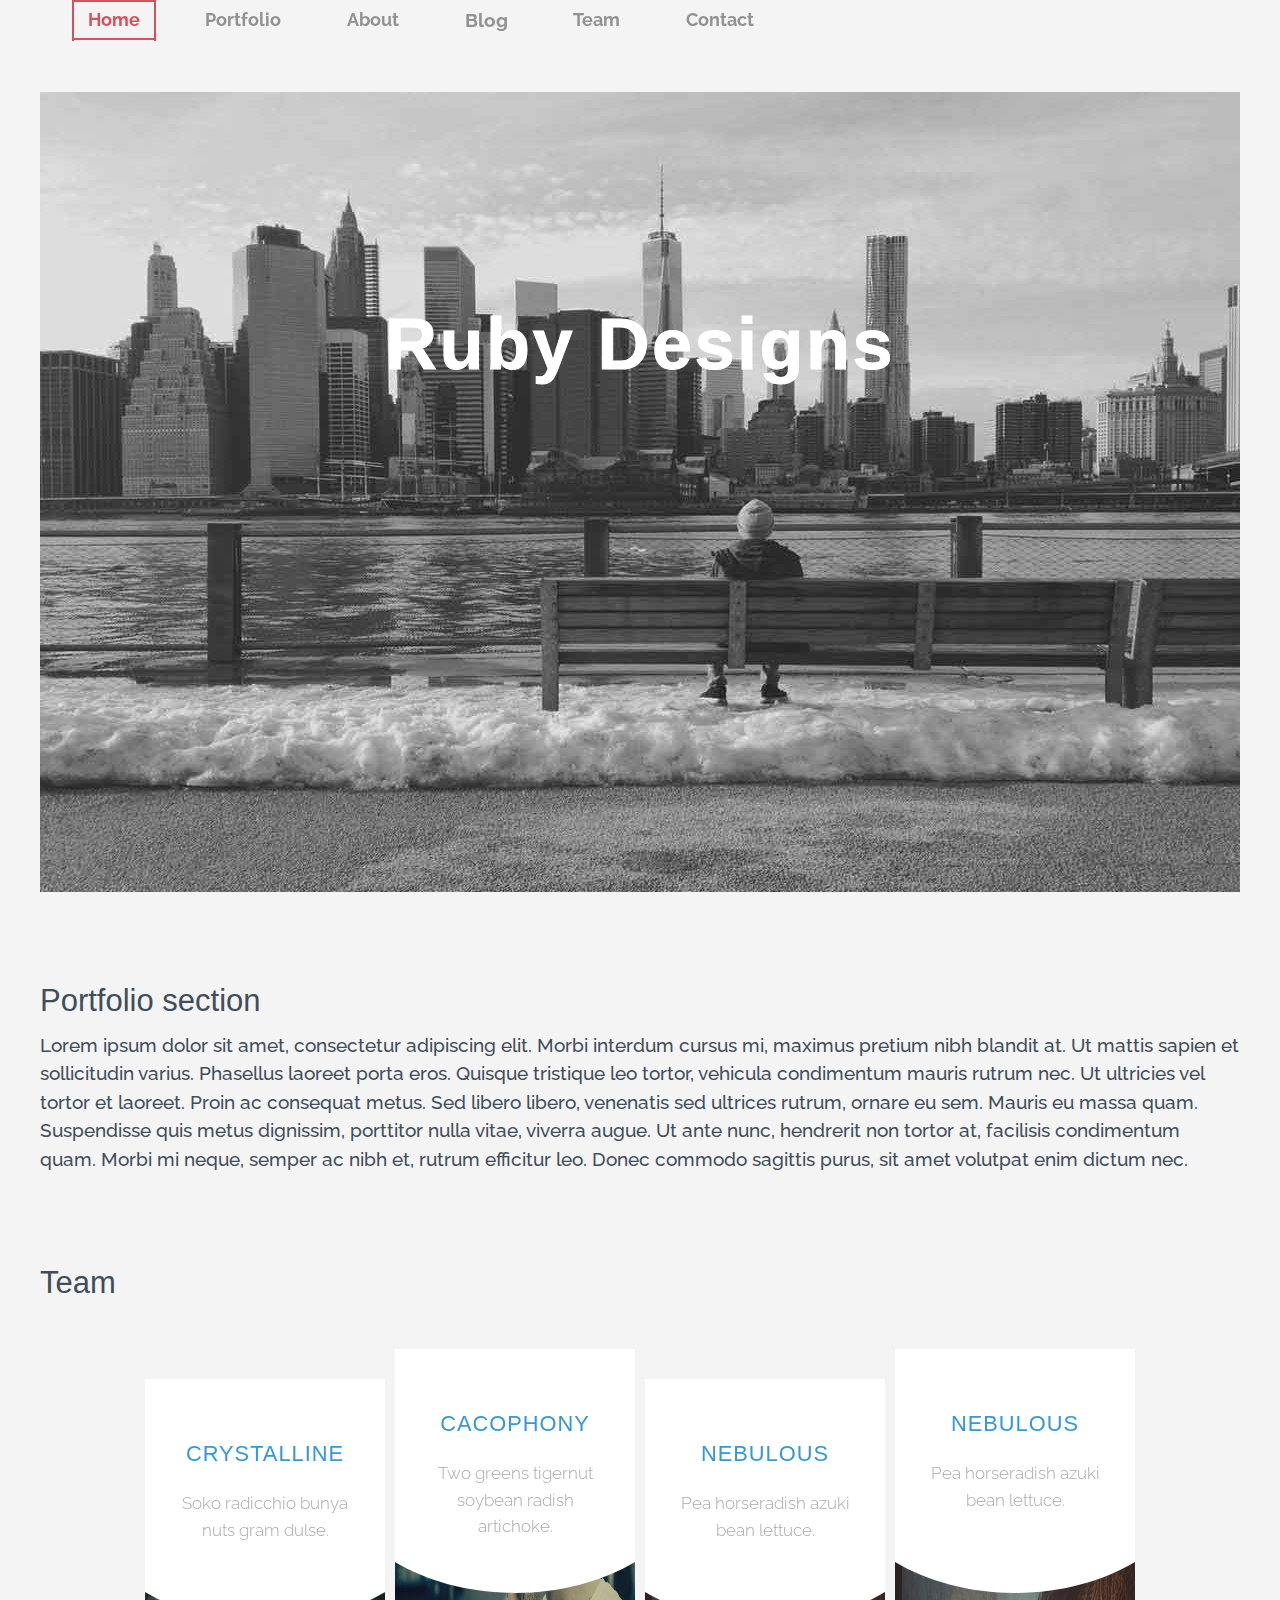
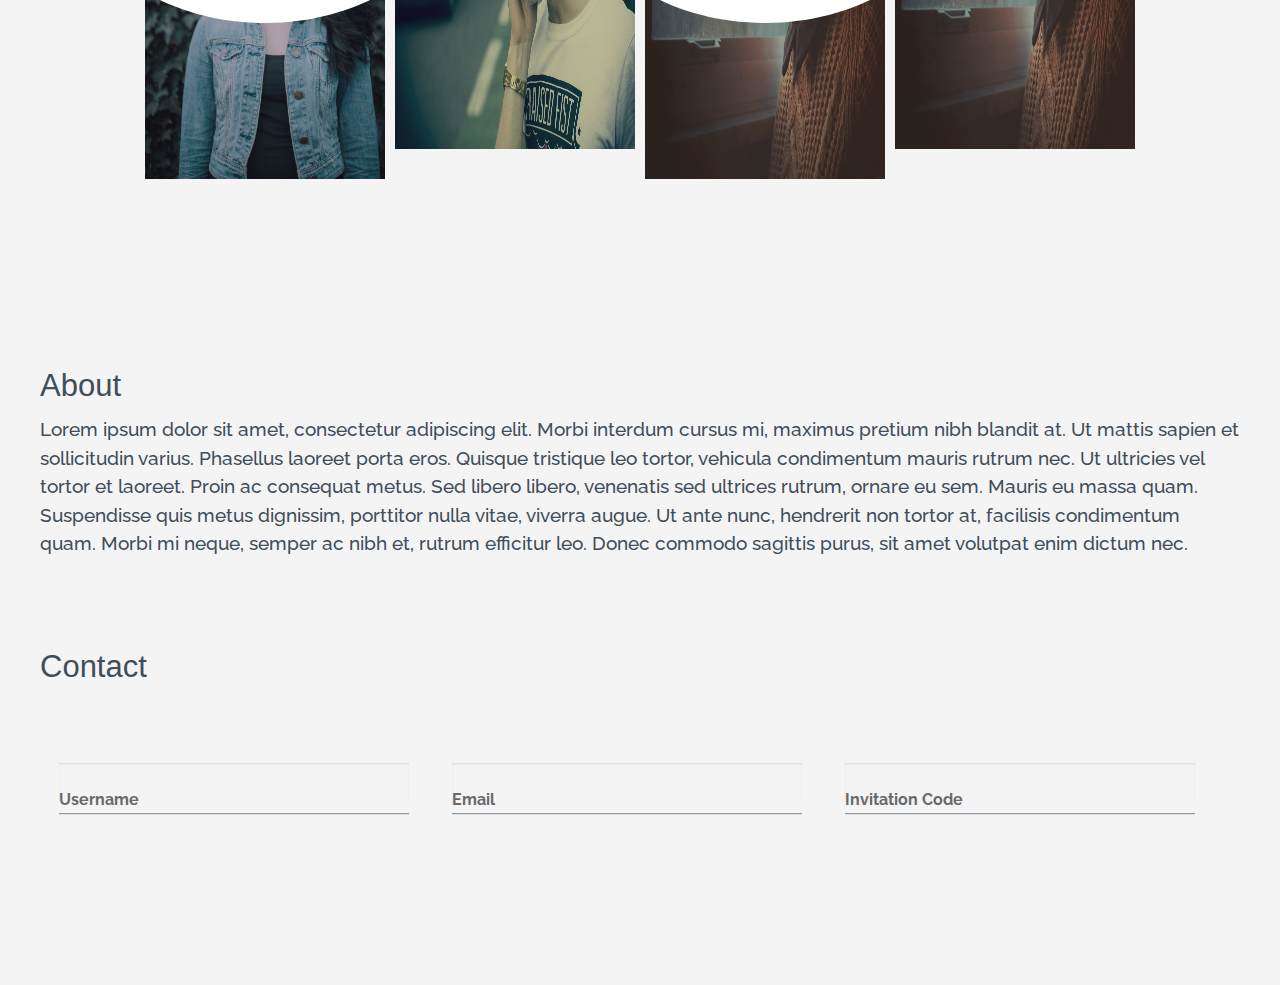
==== commit a9d3d130: "add contact animations" ====
--- a/index.html
+++ b/index.html
@@ -53,10 +53,10 @@
                         <a href="#" onclick="focusOnElement('about');" class="menu__link">About</a>
                     </li>
                     <li class="menu__item">
-                        <a href="blog.html"  class="menu__link">Blog</a>
-                    </li>
-                    <li class="menu__item">
-                        <a href="#" onclick="focusOnElement('members');" class="menu__link">Team</a>
+                        <a href="#blog" id="blog" class="menu__link">Blog</a>
+                    </li>
+                    <li class="menu__item">
+                        <a href="#" onclick="focusOnElement('team');" class="menu__link">Team</a>
                     </li>
                     <li class="menu__item">
                         <a href="#" onclick="focusOnElement('contact');" class="menu__link">Contact</a>
@@ -74,8 +74,15 @@
                         </div>
                         <img src="img/6.jpg" class="tophome" alt=""/>
                 </div>
-
-            <div class="row " >
+                <div class="row portfoliosec">
+                    <section id="portfolio" data-magellan-target="portfolio">
+                        <h3>Portfolio section</h3>
+                        Lorem ipsum dolor sit amet, consectetur adipiscing elit. Morbi interdum cursus mi, maximus pretium nibh blandit at. Ut mattis sapien et sollicitudin varius. Phasellus laoreet porta eros. Quisque tristique leo tortor, vehicula condimentum mauris rutrum nec. Ut ultricies vel tortor et laoreet. Proin ac consequat metus. Sed libero libero, venenatis sed ultrices rutrum, ornare eu sem. Mauris eu massa quam. Suspendisse quis metus dignissim, porttitor nulla vitae, viverra augue. Ut ante nunc, hendrerit non tortor at, facilisis condimentum quam. Morbi mi neque, semper ac nibh et, rutrum efficitur leo. Donec commodo sagittis purus, sit amet volutpat enim dictum nec.
+                    </section>
+                </div>
+
+            <div class="row team" id="team" >
+                    <h3>Team </h3>
                 <section id="grid" class="grid clearfix gridset">
                     <a href="#" data-path-hover="m 0,0 0,47.7775 c 24.580441,3.12569 55.897012,-8.199417 90,-8.199417 34.10299,0 65.41956,11.325107 90,8.199417 L 180,0 z">
                         <figure>
@@ -84,7 +91,6 @@
                             <figcaption>
                                 <h2>Crystalline</h2>
                                 <p>Soko radicchio bunya nuts gram dulse.</p>
-                                <button>View</button>
                             </figcaption>
                         </figure>
                     </a>
@@ -95,7 +101,7 @@
                             <figcaption>
                                 <h2>Cacophony</h2>
                                 <p>Two greens tigernut soybean radish artichoke.</p>
-                                <button>View</button>
+
                             </figcaption>
                         </figure>
                     </a>
@@ -107,7 +113,6 @@
                             <figcaption>
                                 <h2>Nebulous</h2>
                                 <p>Pea horseradish azuki bean lettuce.</p>
-                                <button>View</button>
                             </figcaption>
                         </figure>
                     </a>
@@ -118,7 +123,6 @@
                             <figcaption>
                                 <h2>Nebulous</h2>
                                 <p>Pea horseradish azuki bean lettuce.</p>
-                                <button>View</button>
                             </figcaption>
                         </figure>
                     </a>
@@ -126,16 +130,17 @@
 
             </div>
 
-                <div class="row">
-                    <section id="contact" data-magellan-target="contact">
-                        <h3>About section</h3>
+                <div class="row about " id="about">
+                    <section  data-magellan-target="about">
+                        <h3>About</h3>
                         Lorem ipsum dolor sit amet, consectetur adipiscing elit. Morbi interdum cursus mi, maximus pretium nibh blandit at. Ut mattis sapien et sollicitudin varius. Phasellus laoreet porta eros. Quisque tristique leo tortor, vehicula condimentum mauris rutrum nec. Ut ultricies vel tortor et laoreet. Proin ac consequat metus. Sed libero libero, venenatis sed ultrices rutrum, ornare eu sem. Mauris eu massa quam. Suspendisse quis metus dignissim, porttitor nulla vitae, viverra augue. Ut ante nunc, hendrerit non tortor at, facilisis condimentum quam. Morbi mi neque, semper ac nibh et, rutrum efficitur leo. Donec commodo sagittis purus, sit amet volutpat enim dictum nec.
                     </section>
                 </div>
-                <div class="row">
-                    <section id="portfolio" data-magellan-target="portfolio">
-                        <h3>Contact section</h3>
-                            <h2>Nao</h2>
+                <div class="row contact">
+                    <section id="contact" data-magellan-target="contact" class="contact">
+                        <h3>Contact</h3>
+                        <br>
+
                             <span class="input input--nao">
                                 <input class="input__field input__field--nao" type="text" id="input-1" />
                                 <label class="input__label input__label--nao" for="input-1">
@@ -165,13 +170,10 @@
                             </span>
 
                         </section>
-                </div>
-                <div class="row">
-                    <section id="contact" data-magellan-target="contact">
-                        <h3>About section</h3>
-                        Lorem ipsum dolor sit amet, consectetur adipiscing elit. Morbi interdum cursus mi, maximus pretium nibh blandit at. Ut mattis sapien et sollicitudin varius. Phasellus laoreet porta eros. Quisque tristique leo tortor, vehicula condimentum mauris rutrum nec. Ut ultricies vel tortor et laoreet. Proin ac consequat metus. Sed libero libero, venenatis sed ultrices rutrum, ornare eu sem. Mauris eu massa quam. Suspendisse quis metus dignissim, porttitor nulla vitae, viverra augue. Ut ante nunc, hendrerit non tortor at, facilisis condimentum quam. Morbi mi neque, semper ac nibh et, rutrum efficitur leo. Donec commodo sagittis purus, sit amet volutpat enim dictum nec.
-                    </section>
-                </div>
+                        <br>
+
+                </div>
+
 
             </div>
 
--- a/css/app.css
+++ b/css/app.css
@@ -85,6 +85,20 @@
 height: 500px;
 }
 body{
+background-color: #f4f4f4;
+}
+.contact{
+  padding-bottom: 5%;
+}
+.portfoliosec{
+padding-top: 7%;
+padding-bottom: 7%;
 
-  
 }
+.about{
+  padding-bottom: 7%;
+
+}
+.team{
+
+}
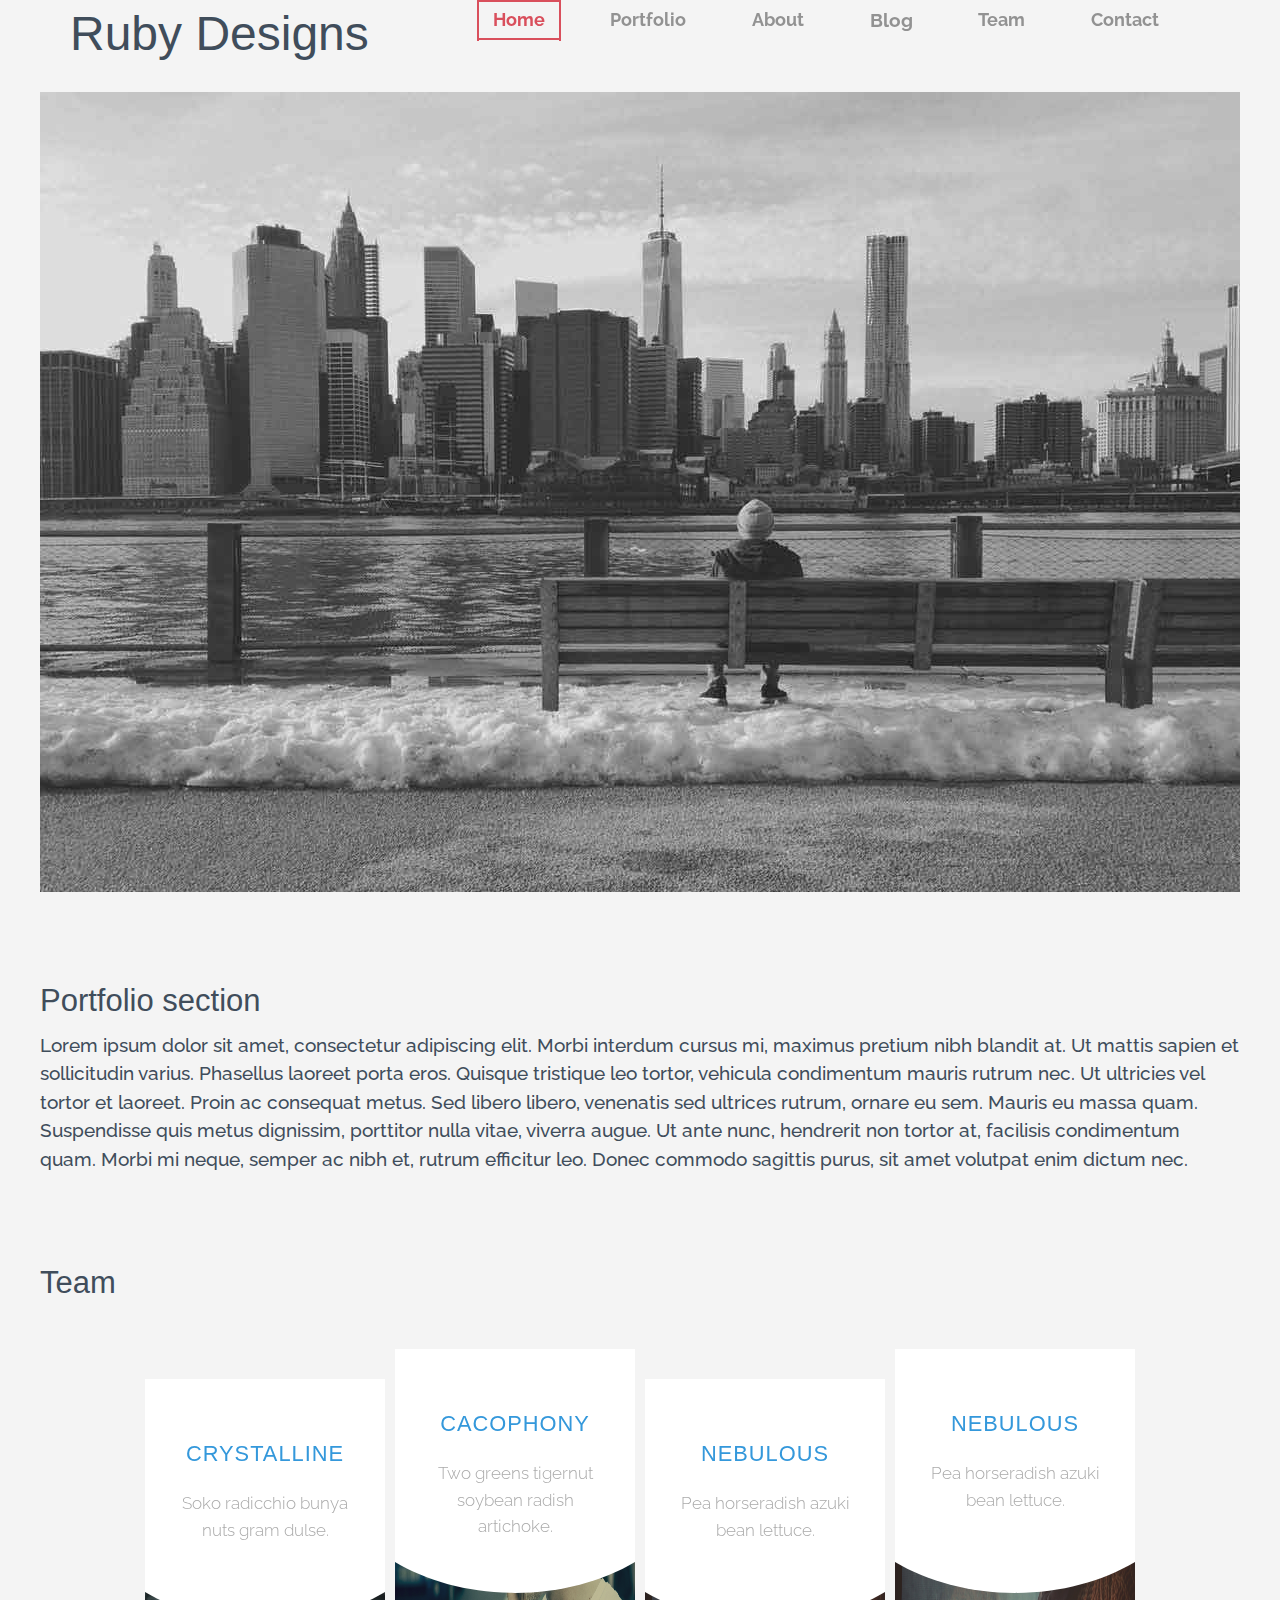
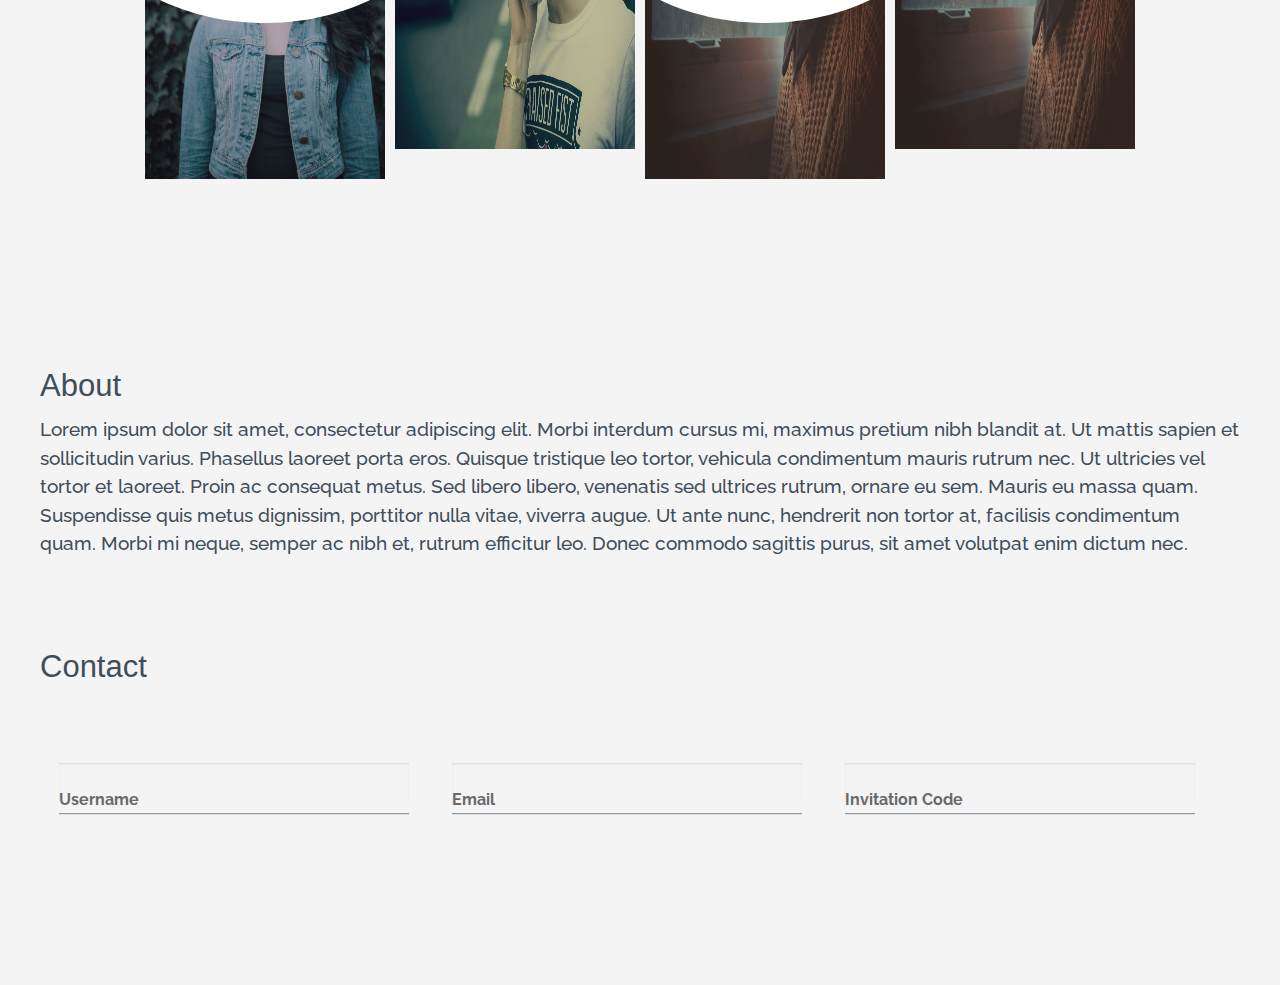
==== commit cb8a0868: "add proper logo" ====
--- a/index.html
+++ b/index.html
@@ -36,42 +36,46 @@
 
         <title>Home - Company</title>
     </head>
-    <body>    <div class="row">
-        <header class="large-12 medium-6 small-4 columns">
-
-            <nav class=" menu menu menu--viola navmenu">
-                <ul class="horizontal menu menu__list" data-magellan>
-
-                    <li class="menu__item menu__item--current">
-                        <a href="#" onclick="focusOnElement('home');" class="menu__link">Home</a>
-                    </li>
-
-                    <li class="menu__item">
-                        <a href="#" onclick="focusOnElement('portfolio');" class="menu__link">Portfolio</a>
-                    </li>
-                    <li class="menu__item">
-                        <a href="#" onclick="focusOnElement('about');" class="menu__link">About</a>
-                    </li>
-                    <li class="menu__item">
-                        <a href="#blog" id="blog" class="menu__link">Blog</a>
-                    </li>
-                    <li class="menu__item">
-                        <a href="#" onclick="focusOnElement('team');" class="menu__link">Team</a>
-                    </li>
-                    <li class="menu__item">
-                        <a href="#" onclick="focusOnElement('contact');" class="menu__link">Contact</a>
-                    </li>
-
-                </ul>
-            </nav>
+    <body>    <div class="row"><header class="large-12 medium-6 small-4 columns">
+        <div class="large-4 columns">
+             <h1 >Ruby Designs</h1>
+        </div>
+        <div class="large-8 columns">
+
+
+                <nav class=" menu menu menu--viola navmenu">
+                    <ul class="horizontal menu menu__list" data-magellan>
+
+                        <li class="menu__item menu__item--current">
+                            <a href="#" onclick="focusOnElement('home');" class="menu__link">Home</a>
+                        </li>
+
+                        <li class="menu__item">
+                            <a href="#" onclick="focusOnElement('portfolio');" class="menu__link">Portfolio</a>
+                        </li>
+                        <li class="menu__item">
+                            <a href="#" onclick="focusOnElement('about');" class="menu__link">About</a>
+                        </li>
+                        <li class="menu__item">
+                            <a href="#blog" id="blog" class="menu__link">Blog</a>
+                        </li>
+                        <li class="menu__item">
+                            <a href="#" onclick="focusOnElement('team');" class="menu__link">Team</a>
+                        </li>
+                        <li class="menu__item">
+                            <a href="#" onclick="focusOnElement('contact');" class="menu__link">Contact</a>
+                        </li>
+
+                    </ul>
+                </nav>
+        </div>
+
         </header>
     </div>
         <section class="large-12 columns ">
             <div class="sections">
                 <div class=" toppart row" id="home" data-magellan-target="home">
-                    <div class="small-centered medium-uncentered medium-6 large-7 columns toptext">
-                          <h1 >Ruby Designs</h1>
-                        </div>
+
                         <img src="img/6.jpg" class="tophome" alt=""/>
                 </div>
                 <div class="row portfoliosec">
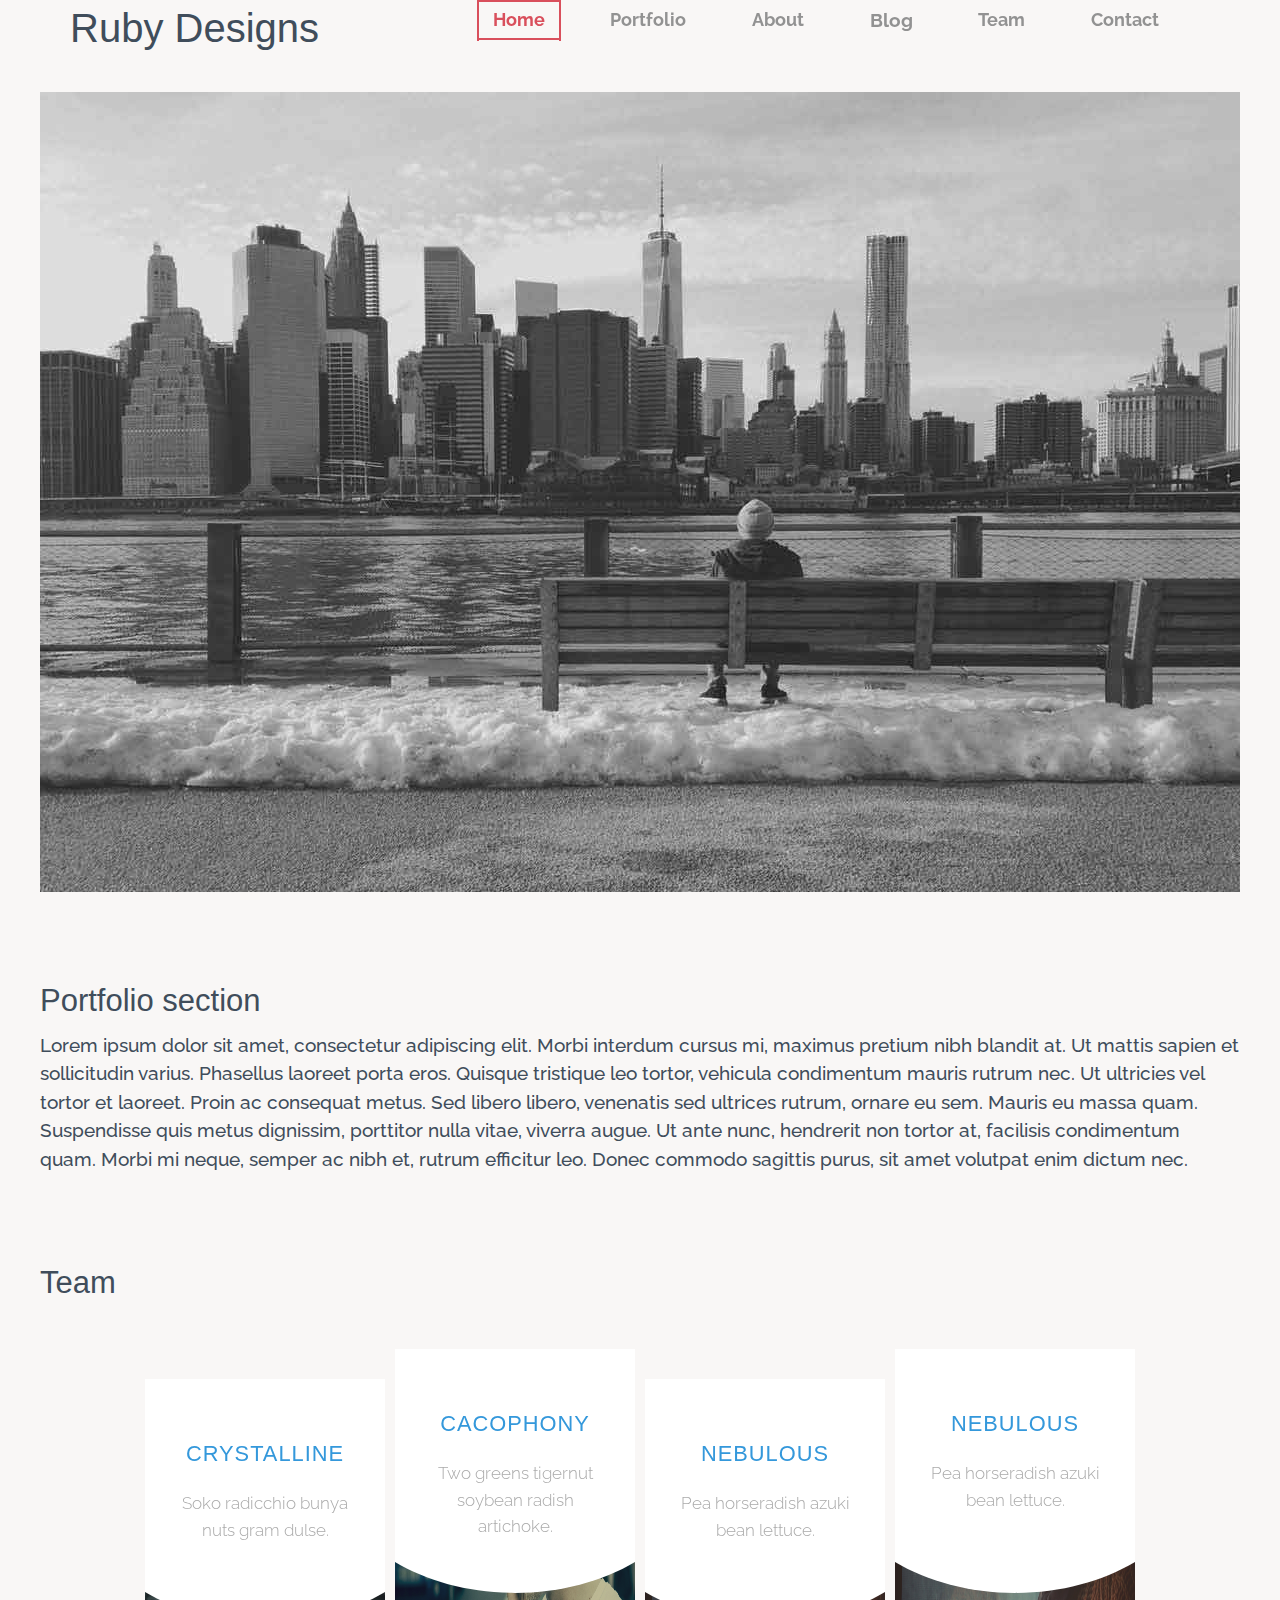
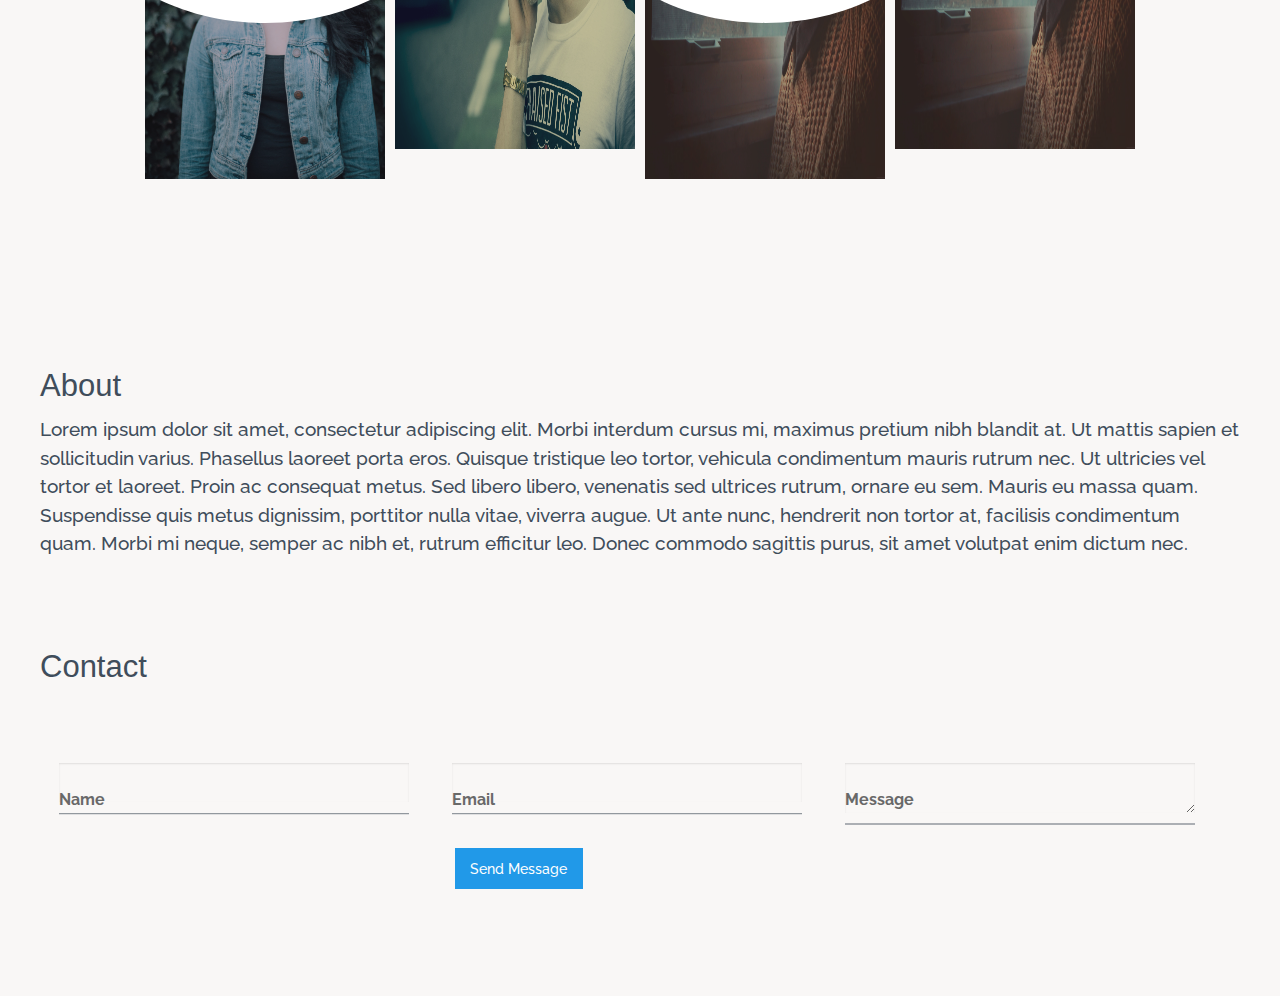
==== commit ee0817c4: "add blog and proper menu" ====
--- a/index.html
+++ b/index.html
@@ -5,7 +5,8 @@
         <meta charset="UTF-8">
         <meta http-equiv="X-UA-Compatible" content="IE=edge,chrome=1">
         <meta name="viewport" content="width=device-width, initial-scale=1">
-        <title>Home </title>
+        <title>Home
+        </title>
         <meta name="author" content="Mark Mwaura">
         <meta name="description" content="description here">
         <meta name="keywords" content="company , portfolio">
@@ -20,124 +21,129 @@
         <link rel="stylesheet" href="css/linemenu/demo.css">
         <link rel="stylesheet" href="css/linemenu/component.css">
 
-
-        <link rel="stylesheet" type="text/css" href="css/shapehover/demo.css" />
-        <link rel="stylesheet" type="text/css" href="css/shapehover/component.css" />
-
-		<link rel="stylesheet" type="text/css" href="css/textinput/demo.css" />
-		<link rel="stylesheet" type="text/css" href="css/textinput/component.css" />
-        <link rel="stylesheet" type="text/css" href="css/textinput/set2.css" />
+        <link rel="stylesheet" type="text/css" href="css/shapehover/demo.css"/>
+        <link rel="stylesheet" type="text/css" href="css/shapehover/component.css"/>
+
+        <link rel="stylesheet" type="text/css" href="css/textinput/demo.css"/>
+        <link rel="stylesheet" type="text/css" href="css/textinput/component.css"/>
+        <link rel="stylesheet" type="text/css" href="css/textinput/set2.css"/>
         <script src="js/shapehover/snap.svg-min.js"></script>
 
-            <link rel="stylesheet" href="css/app.css">
+        <link rel="stylesheet" href="css/app.css">
         <!-- Resource style -->
         <script src="js/modernizr.js"></script>
         <!-- Modernizr -->
 
         <title>Home - Company</title>
     </head>
-    <body>    <div class="row"><header class="large-12 medium-6 small-4 columns">
-        <div class="large-4 columns">
-             <h1 >Ruby Designs</h1>
+    <body>
+        <div class="row">
+            <header class="large-12 medium-6 small-4 columns">
+                <div class="large-4 columns">
+                    <h2 >Ruby Designs</h2>
+                </div>
+                <div class="large-8 columns">
+
+                    <nav class=" menu menu menu--viola navmenu">
+                        <ul class="horizontal menu menu__list" data-magellan>
+
+                            <li class="menu__item menu__item--current">
+                                <a href="#" onclick="focusOnElement('home');" class="menu__link">Home</a>
+                            </li>
+
+                            <li class="menu__item">
+                                <a href="#" onclick="focusOnElement('portfolio');" class="menu__link">Portfolio</a>
+                            </li>
+                            <li class="menu__item">
+                                <a href="#" onclick="focusOnElement('about');" class="menu__link">About</a>
+                            </li>
+                            <li class="menu__item">
+                                <a href="#blog" id="blog" class="menu__link">Blog</a>
+                            </li>
+                            <li class="menu__item">
+                                <a href="#" onclick="focusOnElement('team');" class="menu__link">Team</a>
+                            </li>
+                            <li class="menu__item">
+                                <a href="#" onclick="focusOnElement('contact');" class="menu__link">Contact</a>
+                            </li>
+
+                        </ul>
+                    </nav>
+                </div>
+
+            </header>
         </div>
-        <div class="large-8 columns">
-
-
-                <nav class=" menu menu menu--viola navmenu">
-                    <ul class="horizontal menu menu__list" data-magellan>
-
-                        <li class="menu__item menu__item--current">
-                            <a href="#" onclick="focusOnElement('home');" class="menu__link">Home</a>
-                        </li>
-
-                        <li class="menu__item">
-                            <a href="#" onclick="focusOnElement('portfolio');" class="menu__link">Portfolio</a>
-                        </li>
-                        <li class="menu__item">
-                            <a href="#" onclick="focusOnElement('about');" class="menu__link">About</a>
-                        </li>
-                        <li class="menu__item">
-                            <a href="#blog" id="blog" class="menu__link">Blog</a>
-                        </li>
-                        <li class="menu__item">
-                            <a href="#" onclick="focusOnElement('team');" class="menu__link">Team</a>
-                        </li>
-                        <li class="menu__item">
-                            <a href="#" onclick="focusOnElement('contact');" class="menu__link">Contact</a>
-                        </li>
-
-                    </ul>
-                </nav>
-        </div>
-
-        </header>
-    </div>
         <section class="large-12 columns ">
             <div class="sections">
                 <div class=" toppart row" id="home" data-magellan-target="home">
 
-                        <img src="img/6.jpg" class="tophome" alt=""/>
+                    <img src="img/6.jpg" class="tophome" alt=""/>
                 </div>
                 <div class="row portfoliosec">
                     <section id="portfolio" data-magellan-target="portfolio">
                         <h3>Portfolio section</h3>
-                        Lorem ipsum dolor sit amet, consectetur adipiscing elit. Morbi interdum cursus mi, maximus pretium nibh blandit at. Ut mattis sapien et sollicitudin varius. Phasellus laoreet porta eros. Quisque tristique leo tortor, vehicula condimentum mauris rutrum nec. Ut ultricies vel tortor et laoreet. Proin ac consequat metus. Sed libero libero, venenatis sed ultrices rutrum, ornare eu sem. Mauris eu massa quam. Suspendisse quis metus dignissim, porttitor nulla vitae, viverra augue. Ut ante nunc, hendrerit non tortor at, facilisis condimentum quam. Morbi mi neque, semper ac nibh et, rutrum efficitur leo. Donec commodo sagittis purus, sit amet volutpat enim dictum nec.
-                    </section>
-                </div>
-
-            <div class="row team" id="team" >
-                    <h3>Team </h3>
-                <section id="grid" class="grid clearfix gridset">
-                    <a href="#" data-path-hover="m 0,0 0,47.7775 c 24.580441,3.12569 55.897012,-8.199417 90,-8.199417 34.10299,0 65.41956,11.325107 90,8.199417 L 180,0 z">
-                        <figure>
-                            <img src="img/team/teamone.jpg" class="teamimg"/>
-                            <svg viewBox="0 0 180 320" preserveAspectRatio="none"><path d="m 0,0 0,171.14385 c 24.580441,15.47138 55.897012,24.75772 90,24.75772 34.10299,0 65.41956,-9.28634 90,-24.75772 L 180,0 0,0 z"/></svg>
-                            <figcaption>
-                                <h2>Crystalline</h2>
-                                <p>Soko radicchio bunya nuts gram dulse.</p>
-                            </figcaption>
-                        </figure>
-                    </a>
-                    <a class="teamimg" href="#" data-path-hover="m 0,0 0,47.7775 c 24.580441,3.12569 55.897012,-8.199417 90,-8.199417 34.10299,0 65.41956,11.325107 90,8.199417 L 180,0 z">
-                        <figure>
-                            <img src="img/team/teamtwo.jpg" class="teamimg" />
-                            <svg viewBox="0 0 180 320" preserveAspectRatio="none"><path d="m 0,0 0,171.14385 c 24.580441,15.47138 55.897012,24.75772 90,24.75772 34.10299,0 65.41956,-9.28634 90,-24.75772 L 180,0 0,0 z"/></svg>
-                            <figcaption>
-                                <h2>Cacophony</h2>
-                                <p>Two greens tigernut soybean radish artichoke.</p>
-
-                            </figcaption>
-                        </figure>
-                    </a>
-
-                    <a class="teamimg" href="#" data-path-hover="m 0,0 0,47.7775 c 24.580441,3.12569 55.897012,-8.199417 90,-8.199417 34.10299,0 65.41956,11.325107 90,8.199417 L 180,0 z">
-                        <figure>
-                            <img src="img/team/teamthird.jpg" class="teamimg"/>
-                            <svg viewBox="0 0 180 320" preserveAspectRatio="none"><path d="m 0,0 0,171.14385 c 24.580441,15.47138 55.897012,24.75772 90,24.75772 34.10299,0 65.41956,-9.28634 90,-24.75772 L 180,0 0,0 z"/></svg>
-                            <figcaption>
-                                <h2>Nebulous</h2>
-                                <p>Pea horseradish azuki bean lettuce.</p>
-                            </figcaption>
-                        </figure>
-                    </a>
-                    <a href="#" data-path-hover="m 0,0 0,47.7775 c 24.580441,3.12569 55.897012,-8.199417 90,-8.199417 34.10299,0 65.41956,11.325107 90,8.199417 L 180,0 z">
-                        <figure>
-                            <img src="img/team/teamthird.jpg" class="teamimg"/>
-                            <svg viewBox="0 0 180 320" preserveAspectRatio="none"><path d="m 0,0 0,171.14385 c 24.580441,15.47138 55.897012,24.75772 90,24.75772 34.10299,0 65.41956,-9.28634 90,-24.75772 L 180,0 0,0 z"/></svg>
-                            <figcaption>
-                                <h2>Nebulous</h2>
-                                <p>Pea horseradish azuki bean lettuce.</p>
-                            </figcaption>
-                        </figure>
-                    </a>
-                </section>
-
-            </div>
+                        Lorem ipsum dolor sit amet, consectetur adipiscing elit. Morbi interdum cursus mi, maximus pretium nibh blandit at. Ut mattis sapien et sollicitudin varius. Phasellus laoreet porta eros. Quisque tristique leo tortor, vehicula condimentum mauris
+                        rutrum nec. Ut ultricies vel tortor et laoreet. Proin ac consequat metus. Sed libero libero, venenatis sed ultrices rutrum, ornare eu sem. Mauris eu massa quam. Suspendisse quis metus dignissim, porttitor nulla vitae, viverra augue. Ut ante nunc,
+                        hendrerit non tortor at, facilisis condimentum quam. Morbi mi neque, semper ac nibh et, rutrum efficitur leo. Donec commodo sagittis purus, sit amet volutpat enim dictum nec.
+                    </section>
+                </div>
+
+                <div class="row team" id="team">
+                    <h3>Team
+                    </h3>
+                    <section id="grid" class="grid clearfix gridset">
+                        <a href="#" data-path-hover="m 0,0 0,47.7775 c 24.580441,3.12569 55.897012,-8.199417 90,-8.199417 34.10299,0 65.41956,11.325107 90,8.199417 L 180,0 z">
+                            <figure>
+                                <img src="img/team/teamone.jpg" class="teamimg"/>
+                                <svg viewBox="0 0 180 320" preserveAspectRatio="none"><path d="m 0,0 0,171.14385 c 24.580441,15.47138 55.897012,24.75772 90,24.75772 34.10299,0 65.41956,-9.28634 90,-24.75772 L 180,0 0,0 z"/></svg>
+                                <figcaption>
+                                    <h2>Crystalline</h2>
+                                    <p>Soko radicchio bunya nuts gram dulse.</p>
+                                </figcaption>
+                            </figure>
+                        </a>
+                        <a class="teamimg" href="#" data-path-hover="m 0,0 0,47.7775 c 24.580441,3.12569 55.897012,-8.199417 90,-8.199417 34.10299,0 65.41956,11.325107 90,8.199417 L 180,0 z">
+                            <figure>
+                                <img src="img/team/teamtwo.jpg" class="teamimg"/>
+                                <svg viewBox="0 0 180 320" preserveAspectRatio="none"><path d="m 0,0 0,171.14385 c 24.580441,15.47138 55.897012,24.75772 90,24.75772 34.10299,0 65.41956,-9.28634 90,-24.75772 L 180,0 0,0 z"/></svg>
+                                <figcaption>
+                                    <h2>Cacophony</h2>
+                                    <p>Two greens tigernut soybean radish artichoke.</p>
+
+                                </figcaption>
+                            </figure>
+                        </a>
+
+                        <a class="teamimg" href="#" data-path-hover="m 0,0 0,47.7775 c 24.580441,3.12569 55.897012,-8.199417 90,-8.199417 34.10299,0 65.41956,11.325107 90,8.199417 L 180,0 z">
+                            <figure>
+                                <img src="img/team/teamthird.jpg" class="teamimg"/>
+                                <svg viewBox="0 0 180 320" preserveAspectRatio="none"><path d="m 0,0 0,171.14385 c 24.580441,15.47138 55.897012,24.75772 90,24.75772 34.10299,0 65.41956,-9.28634 90,-24.75772 L 180,0 0,0 z"/></svg>
+                                <figcaption>
+                                    <h2>Nebulous</h2>
+                                    <p>Pea horseradish azuki bean lettuce.</p>
+                                </figcaption>
+                            </figure>
+                        </a>
+                        <a href="#" data-path-hover="m 0,0 0,47.7775 c 24.580441,3.12569 55.897012,-8.199417 90,-8.199417 34.10299,0 65.41956,11.325107 90,8.199417 L 180,0 z">
+                            <figure>
+                                <img src="img/team/teamthird.jpg" class="teamimg"/>
+                                <svg viewBox="0 0 180 320" preserveAspectRatio="none"><path d="m 0,0 0,171.14385 c 24.580441,15.47138 55.897012,24.75772 90,24.75772 34.10299,0 65.41956,-9.28634 90,-24.75772 L 180,0 0,0 z"/></svg>
+                                <figcaption>
+                                    <h2>Nebulous</h2>
+                                    <p>Pea horseradish azuki bean lettuce.</p>
+                                </figcaption>
+                            </figure>
+                        </a>
+                    </section>
+
+                </div>
 
                 <div class="row about " id="about">
-                    <section  data-magellan-target="about">
+                    <section data-magellan-target="about">
                         <h3>About</h3>
-                        Lorem ipsum dolor sit amet, consectetur adipiscing elit. Morbi interdum cursus mi, maximus pretium nibh blandit at. Ut mattis sapien et sollicitudin varius. Phasellus laoreet porta eros. Quisque tristique leo tortor, vehicula condimentum mauris rutrum nec. Ut ultricies vel tortor et laoreet. Proin ac consequat metus. Sed libero libero, venenatis sed ultrices rutrum, ornare eu sem. Mauris eu massa quam. Suspendisse quis metus dignissim, porttitor nulla vitae, viverra augue. Ut ante nunc, hendrerit non tortor at, facilisis condimentum quam. Morbi mi neque, semper ac nibh et, rutrum efficitur leo. Donec commodo sagittis purus, sit amet volutpat enim dictum nec.
+                        Lorem ipsum dolor sit amet, consectetur adipiscing elit. Morbi interdum cursus mi, maximus pretium nibh blandit at. Ut mattis sapien et sollicitudin varius. Phasellus laoreet porta eros. Quisque tristique leo tortor, vehicula condimentum mauris
+                        rutrum nec. Ut ultricies vel tortor et laoreet. Proin ac consequat metus. Sed libero libero, venenatis sed ultrices rutrum, ornare eu sem. Mauris eu massa quam. Suspendisse quis metus dignissim, porttitor nulla vitae, viverra augue. Ut ante nunc,
+                        hendrerit non tortor at, facilisis condimentum quam. Morbi mi neque, semper ac nibh et, rutrum efficitur leo. Donec commodo sagittis purus, sit amet volutpat enim dictum nec.
                     </section>
                 </div>
                 <div class="row contact">
@@ -145,39 +151,42 @@
                         <h3>Contact</h3>
                         <br>
 
-                            <span class="input input--nao">
-                                <input class="input__field input__field--nao" type="text" id="input-1" />
-                                <label class="input__label input__label--nao" for="input-1">
-                                    <span class="input__label-content input__label-content--nao">Username</span>
-                                </label>
-                                <svg class="graphic graphic--nao" width="300%" height="100%" viewBox="0 0 1200 60" preserveAspectRatio="none">
-                                    <path d="M0,56.5c0,0,298.666,0,399.333,0C448.336,56.5,513.994,46,597,46c77.327,0,135,10.5,200.999,10.5c95.996,0,402.001,0,402.001,0"/>
-                                </svg>
-                            </span>
-                            <span class="input input--nao">
-                                <input class="input__field input__field--nao" type="text" id="input-2" />
-                                <label class="input__label input__label--nao" for="input-2">
-                                    <span class="input__label-content input__label-content--nao">Email</span>
-                                </label>
-                                <svg class="graphic graphic--nao" width="300%" height="100%" viewBox="0 0 1200 60" preserveAspectRatio="none">
-                                    <path d="M0,56.5c0,0,298.666,0,399.333,0C448.336,56.5,513.994,46,597,46c77.327,0,135,10.5,200.999,10.5c95.996,0,402.001,0,402.001,0"/>
-                                </svg>
-                            </span>
-                            <span class="input input--nao">
-                                <input class="input__field input__field--nao" type="text" id="input-3" />
-                                <label class="input__label input__label--nao" for="input-3">
-                                    <span class="input__label-content input__label-content--nao">Invitation Code</span>
-                                </label>
-                                <svg class="graphic graphic--nao" width="300%" height="100%" viewBox="0 0 1200 60" preserveAspectRatio="none">
-                                    <path d="M0,56.5c0,0,298.666,0,399.333,0C448.336,56.5,513.994,46,597,46c77.327,0,135,10.5,200.999,10.5c95.996,0,402.001,0,402.001,0"/>
-                                </svg>
-                            </span>
-
-                        </section>
-                        <br>
-
-                </div>
-
+                        <span class="input input--nao">
+                            <input class="input__field input__field--nao" type="text" id="input-1"/>
+                            <label class="input__label input__label--nao" for="input-1">
+                                <span class="input__label-content input__label-content--nao">Name</span>
+                            </label>
+                            <svg class="graphic graphic--nao" width="300%" height="100%" viewBox="0 0 1200 60" preserveAspectRatio="none">
+                                <path d="M0,56.5c0,0,298.666,0,399.333,0C448.336,56.5,513.994,46,597,46c77.327,0,135,10.5,200.999,10.5c95.996,0,402.001,0,402.001,0"/>
+                            </svg>
+                        </span>
+                        <span class="input input--nao">
+                            <input class="input__field input__field--nao" type="text" id="input-2"/>
+                            <label class="input__label input__label--nao" for="input-2">
+                                <span class="input__label-content input__label-content--nao">Email</span>
+                            </label>
+                            <svg class="graphic graphic--nao" width="300%" height="100%" viewBox="0 0 1200 60" preserveAspectRatio="none">
+                                <path d="M0,56.5c0,0,298.666,0,399.333,0C448.336,56.5,513.994,46,597,46c77.327,0,135,10.5,200.999,10.5c95.996,0,402.001,0,402.001,0"/>
+                            </svg>
+                        </span>
+                        <span class="input input--nao">
+                            <label class="input__label input__label--nao" for="input-3">
+                                <span class="input__label-content input__label-content--nao">Message</span>
+                            </label>
+                            <textarea class="input__field input__field--nao" type="text" id="input-3"></textarea>
+
+                            <svg class="graphic graphic--nao" width="300%" height="100%" viewBox="0 0 1200 60" preserveAspectRatio="none">
+                                <path d="M0,56.5c0,0,298.666,0,399.333,0C448.336,56.5,513.994,46,597,46c77.327,0,135,10.5,200.999,10.5c95.996,0,402.001,0,402.001,0"/>
+                            </svg>
+                        </span><br>
+                        <div class="large-8 large-offset-3 columns"><a href="" class="button">Send Message</a></div>
+
+
+
+                    </section>
+                    <br>
+
+                </div>
 
             </div>
 
@@ -194,33 +203,38 @@
         <script src="js/linemenu/clipboard.min.js"></script>
         <script src="js/linemenu/linemenu.js"></script>
         <script>
-			(function() {
-
-				function init() {
-					var speed = 330,
-						easing = mina.backout;
-
-					[].slice.call ( document.querySelectorAll( '#grid > a' ) ).forEach( function( el ) {
-						var s = Snap( el.querySelector( 'svg' ) ), path = s.select( 'path' ),
-							pathConfig = {
-								from : path.attr( 'd' ),
-								to : el.getAttribute( 'data-path-hover' )
-							};
-
-						el.addEventListener( 'mouseenter', function() {
-							path.animate( { 'path' : pathConfig.to }, speed, easing );
-						} );
-
-						el.addEventListener( 'mouseleave', function() {
-							path.animate( { 'path' : pathConfig.from }, speed, easing );
-						} );
-					} );
-				}
-
-				init();
-
-			})();
-		</script>
+            (function() {
+
+                function init() {
+                    var speed = 330,
+                        easing = mina.backout;
+
+                    [].slice.call(document.querySelectorAll('#grid > a')).forEach(function(el) {
+                        var s = Snap(el.querySelector('svg')),
+                            path = s.select('path'),
+                            pathConfig = {
+                                from: path.attr('d'),
+                                to: el.getAttribute('data-path-hover')
+                            };
+
+                        el.addEventListener('mouseenter', function() {
+                            path.animate({
+                                'path': pathConfig.to
+                            }, speed, easing);
+                        });
+
+                        el.addEventListener('mouseleave', function() {
+                            path.animate({
+                                'path': pathConfig.from
+                            }, speed, easing);
+                        });
+                    });
+                }
+
+                init();
+
+            })();
+        </script>
         <script>
             (function() {
 
@@ -228,21 +242,26 @@
                     var speed = 300,
                         easing = mina.backout;
 
-                    [].slice.call ( document.querySelectorAll( '#grid > a' ) ).forEach( function( el ) {
-                        var s = Snap( el.querySelector( 'svg' ) ), path = s.select( 'path' ),
+                    [].slice.call(document.querySelectorAll('#grid > a')).forEach(function(el) {
+                        var s = Snap(el.querySelector('svg')),
+                            path = s.select('path'),
                             pathConfig = {
-                                from : path.attr( 'd' ),
-                                to : el.getAttribute( 'data-path-hover' )
+                                from: path.attr('d'),
+                                to: el.getAttribute('data-path-hover')
                             };
 
-                        el.addEventListener( 'mouseenter', function() {
-                            path.animate( { 'path' : pathConfig.to }, speed, easing );
-                        } );
-
-                        el.addEventListener( 'mouseleave', function() {
-                            path.animate( { 'path' : pathConfig.from }, speed, easing );
-                        } );
-                    } );
+                        el.addEventListener('mouseenter', function() {
+                            path.animate({
+                                'path': pathConfig.to
+                            }, speed, easing);
+                        });
+
+                        el.addEventListener('mouseleave', function() {
+                            path.animate({
+                                'path': pathConfig.from
+                            }, speed, easing);
+                        });
+                    });
                 }
 
                 init();
--- a/css/app.css
+++ b/css/app.css
@@ -84,9 +84,7 @@
 .gridset{
 height: 500px;
 }
-body{
-background-color: #f4f4f4;
-}
+
 .contact{
   padding-bottom: 5%;
 }
@@ -102,3 +100,14 @@
 .team{
 
 }
+header a.hover{
+color: blue;
+
+}
+.menu--viola .menu__link:hover{
+color: #1E90FF;
+
+}
+body{
+
+}
